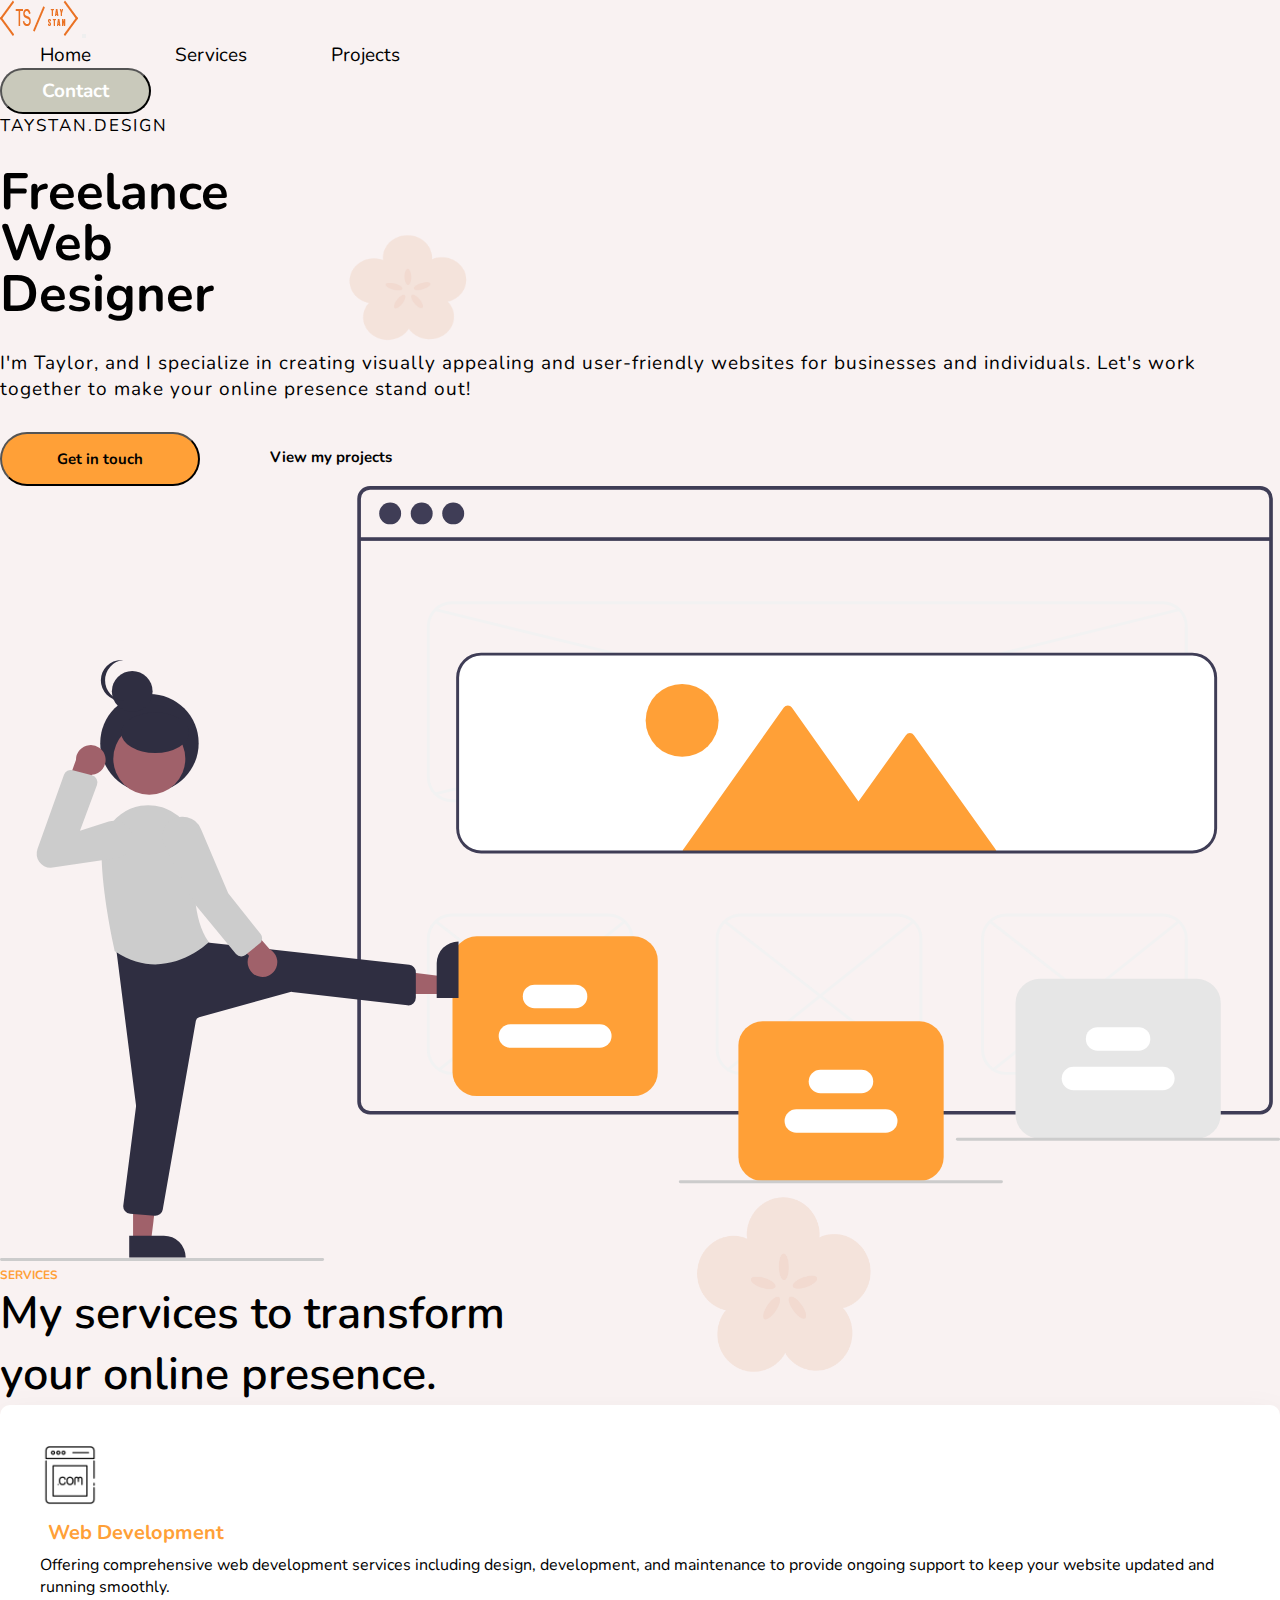
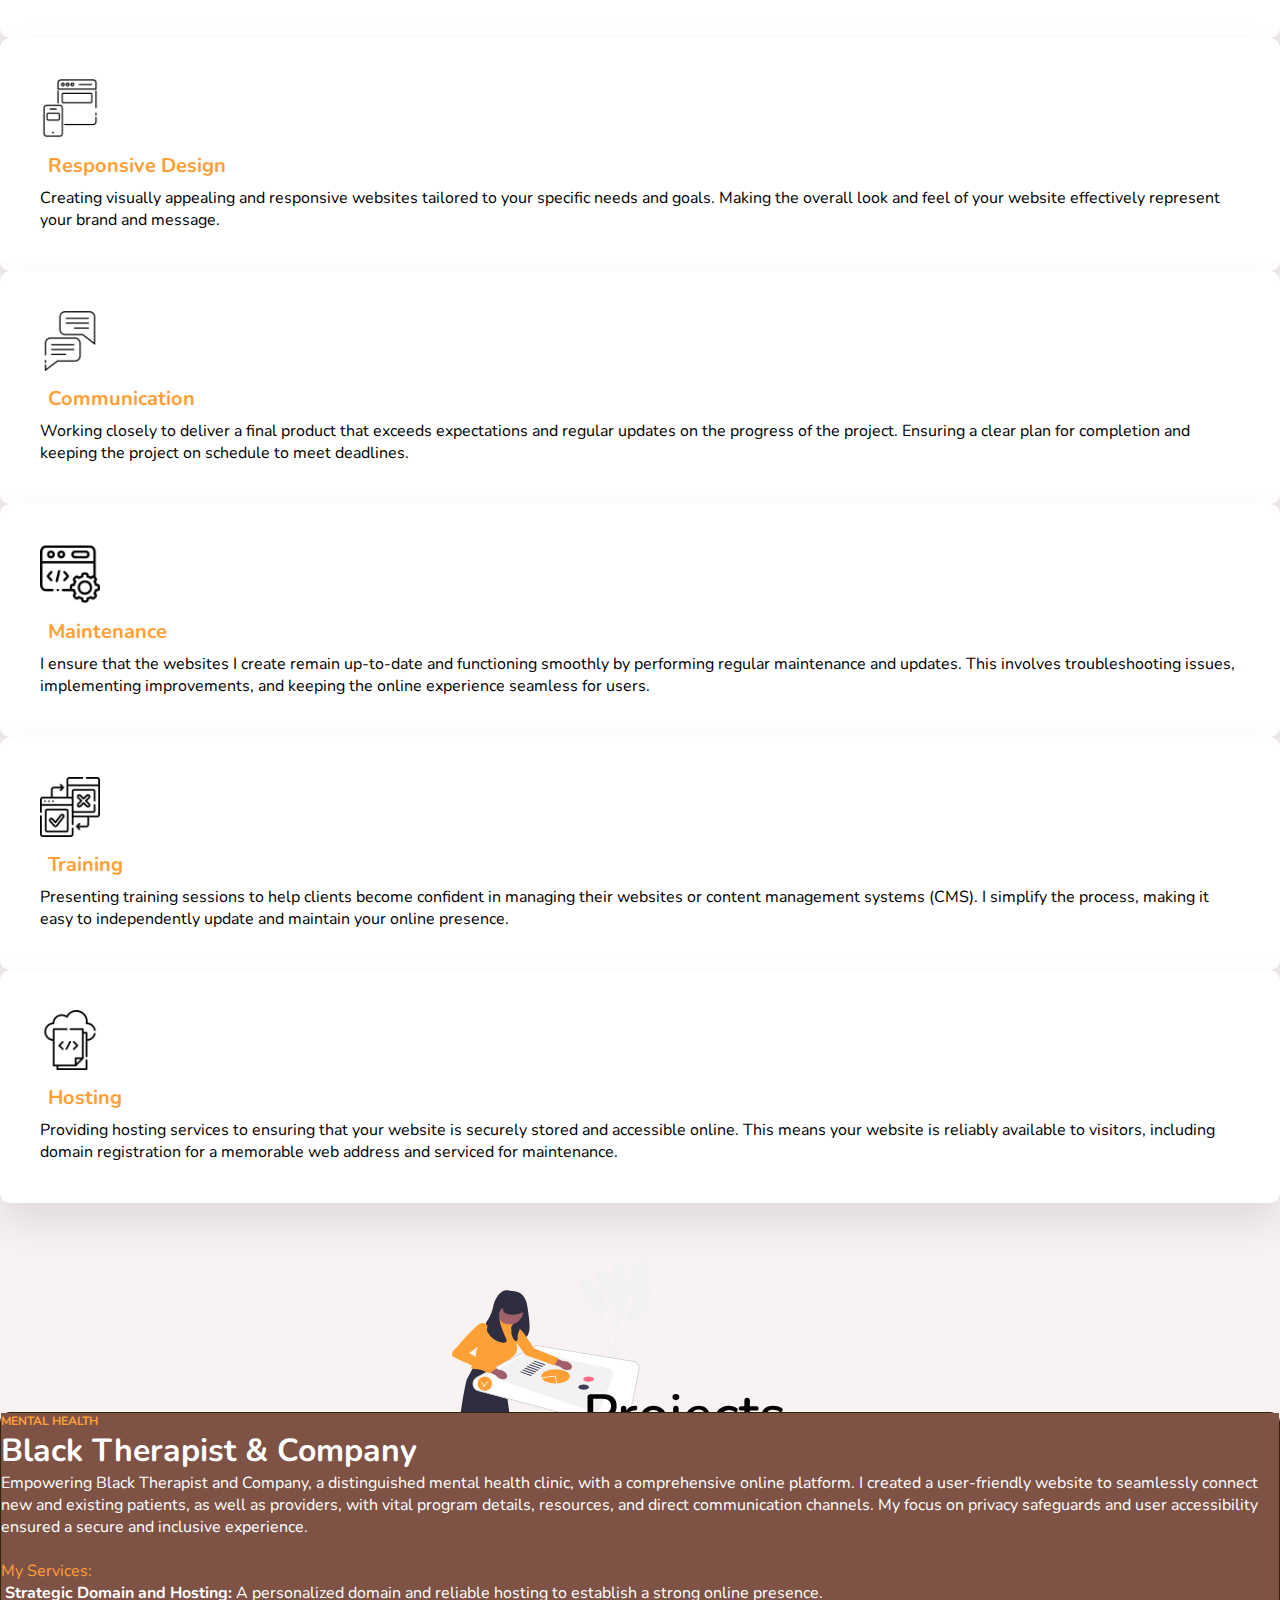
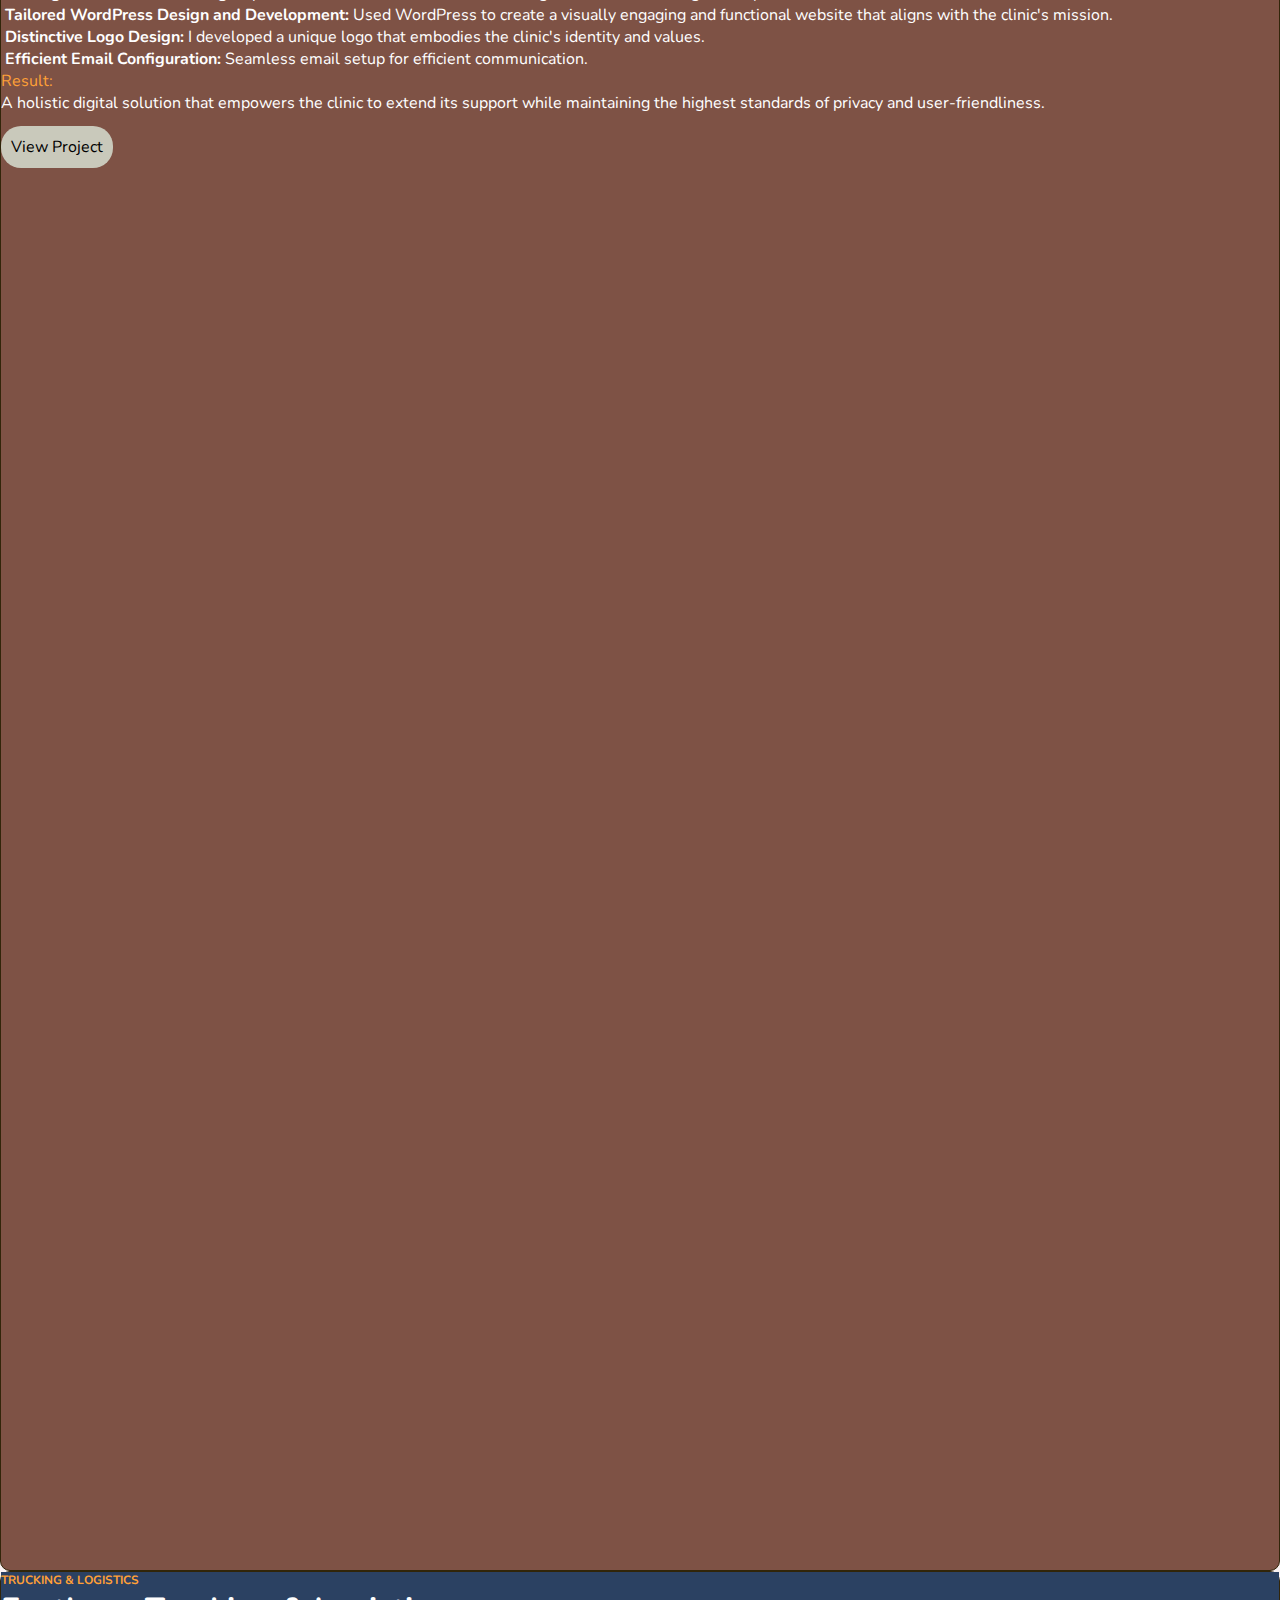
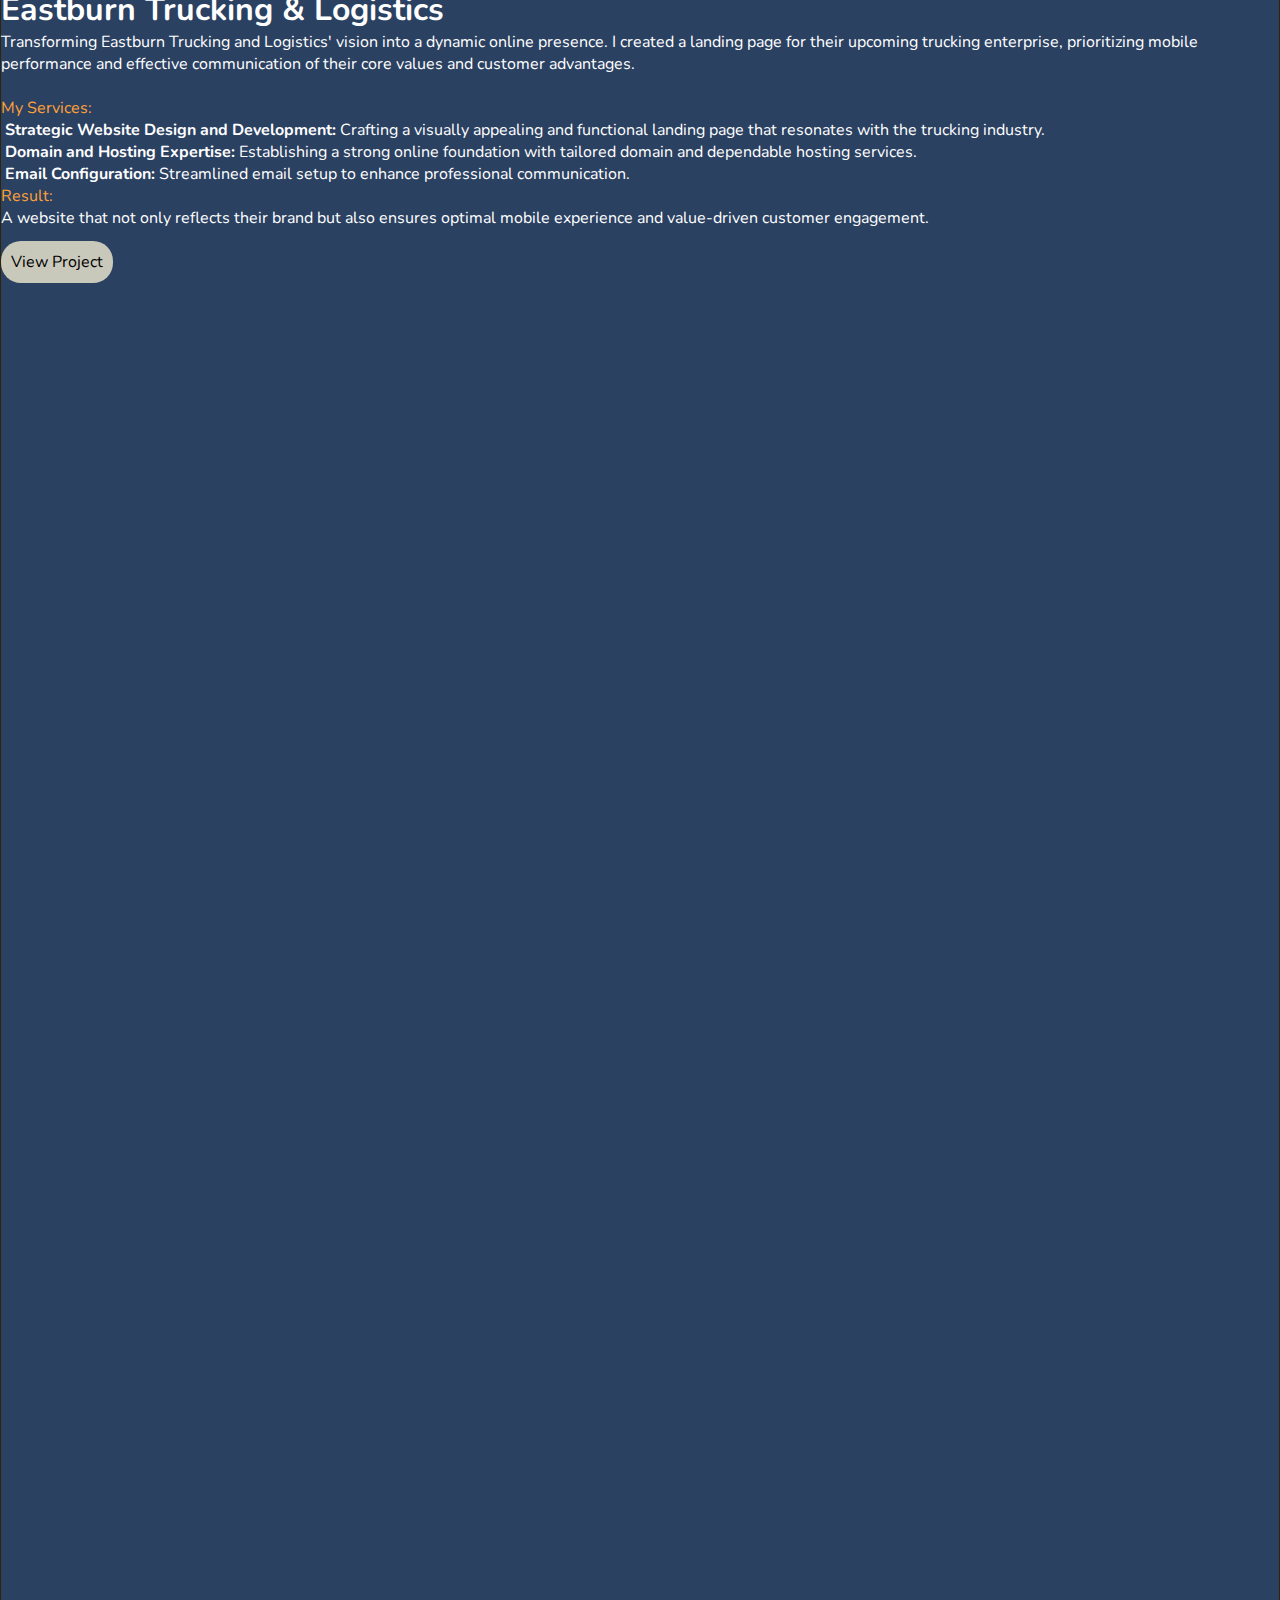
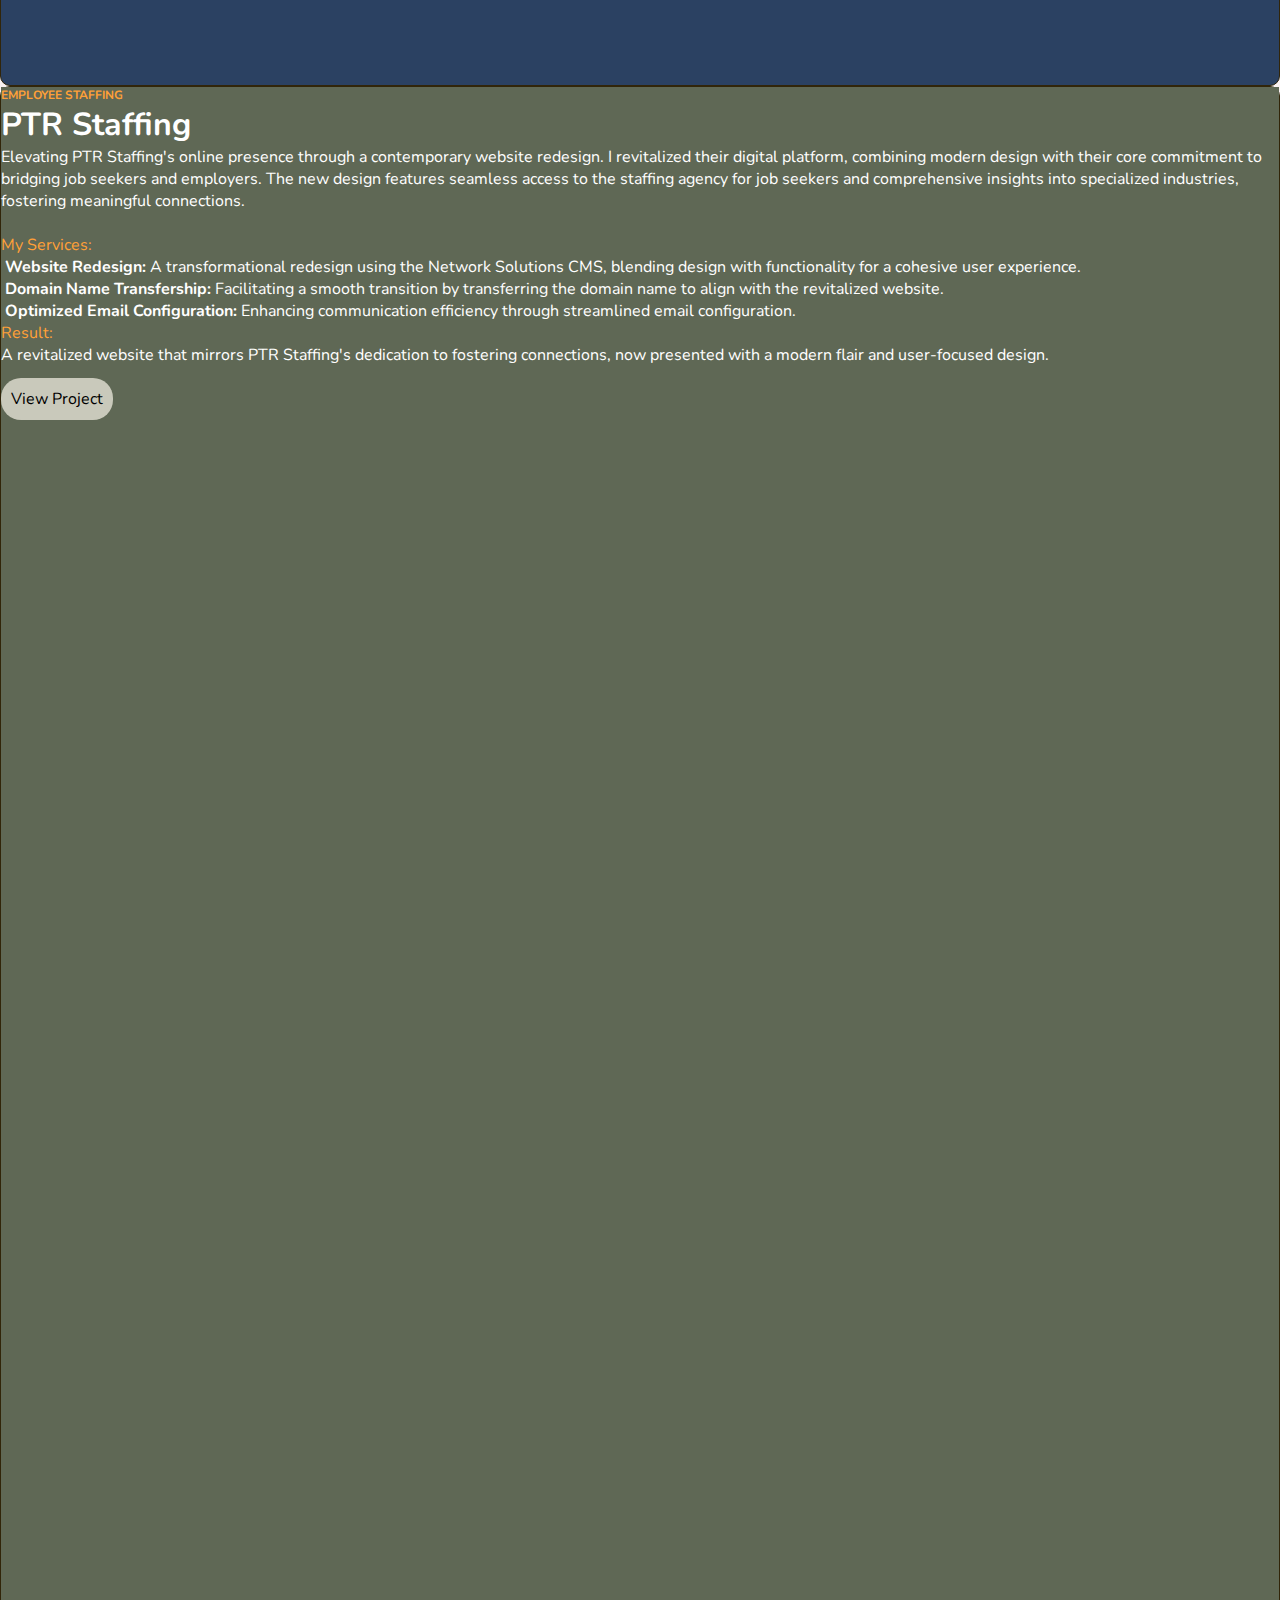
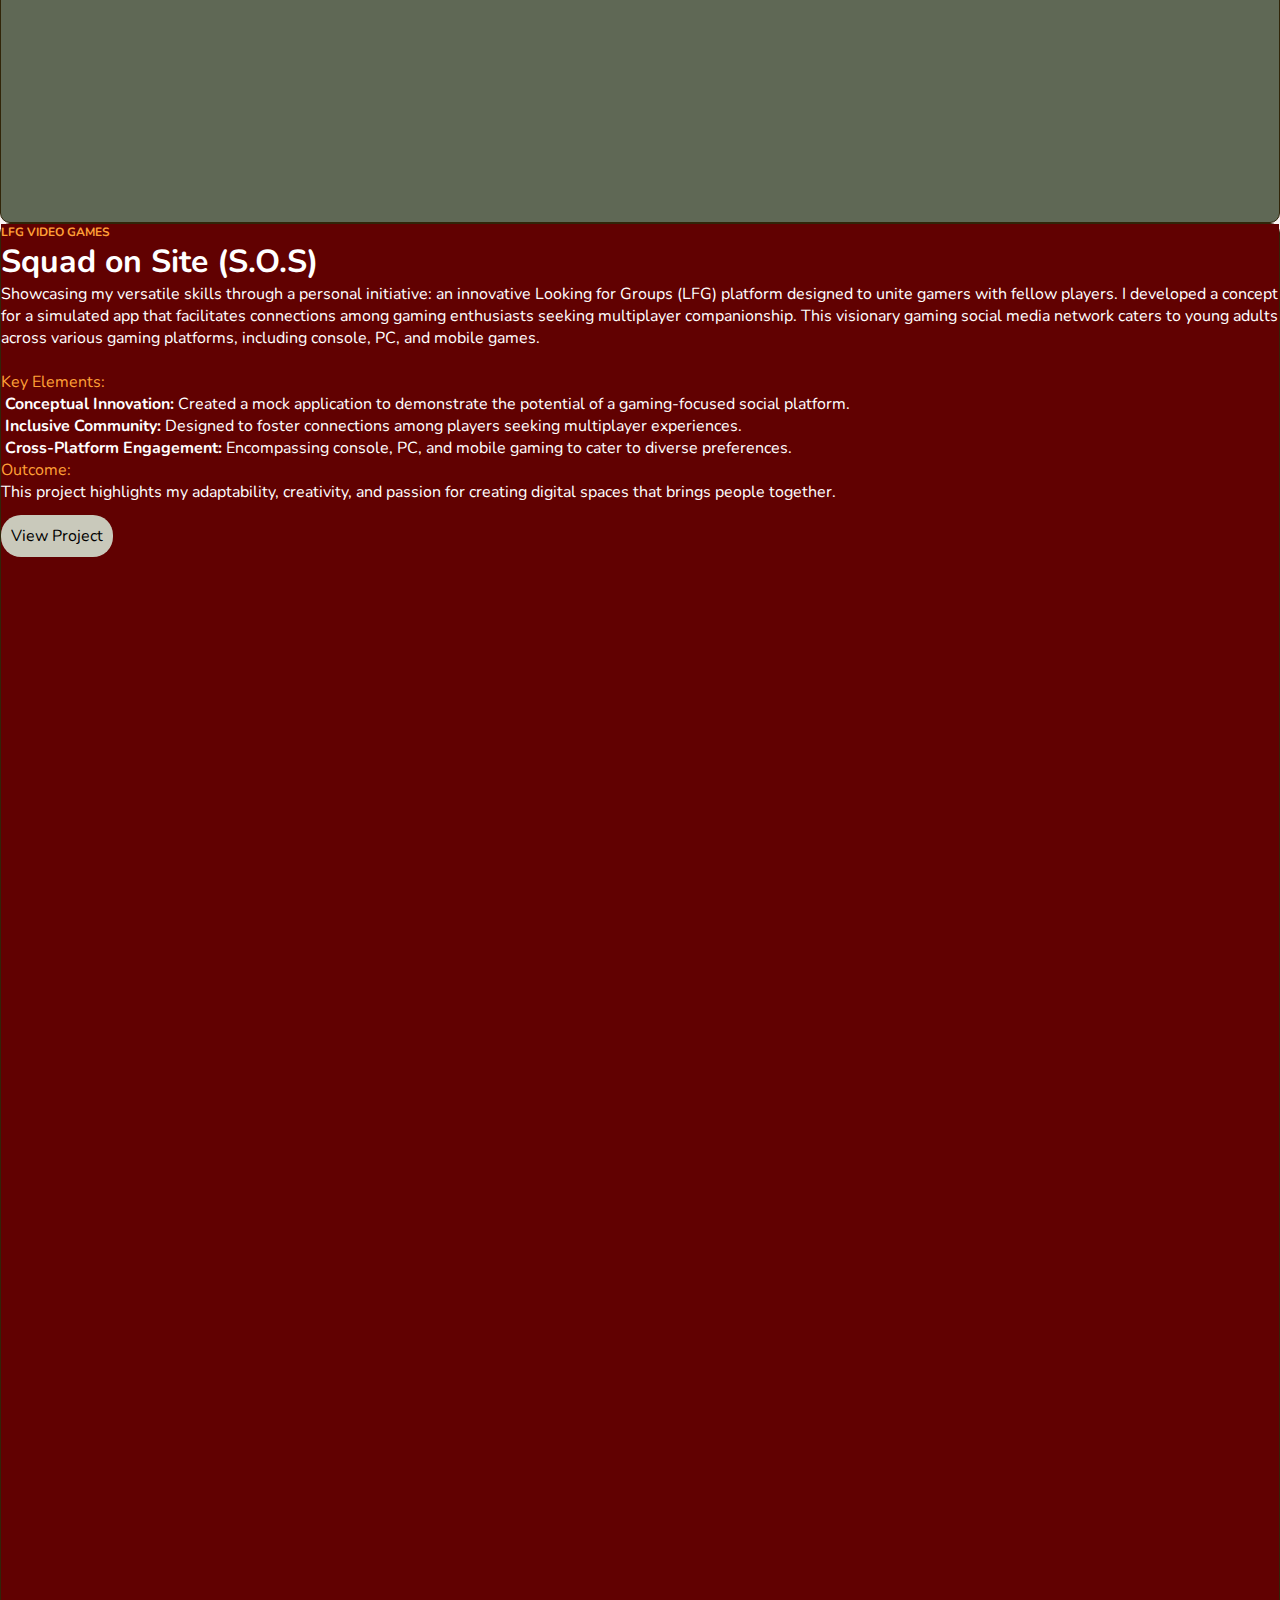
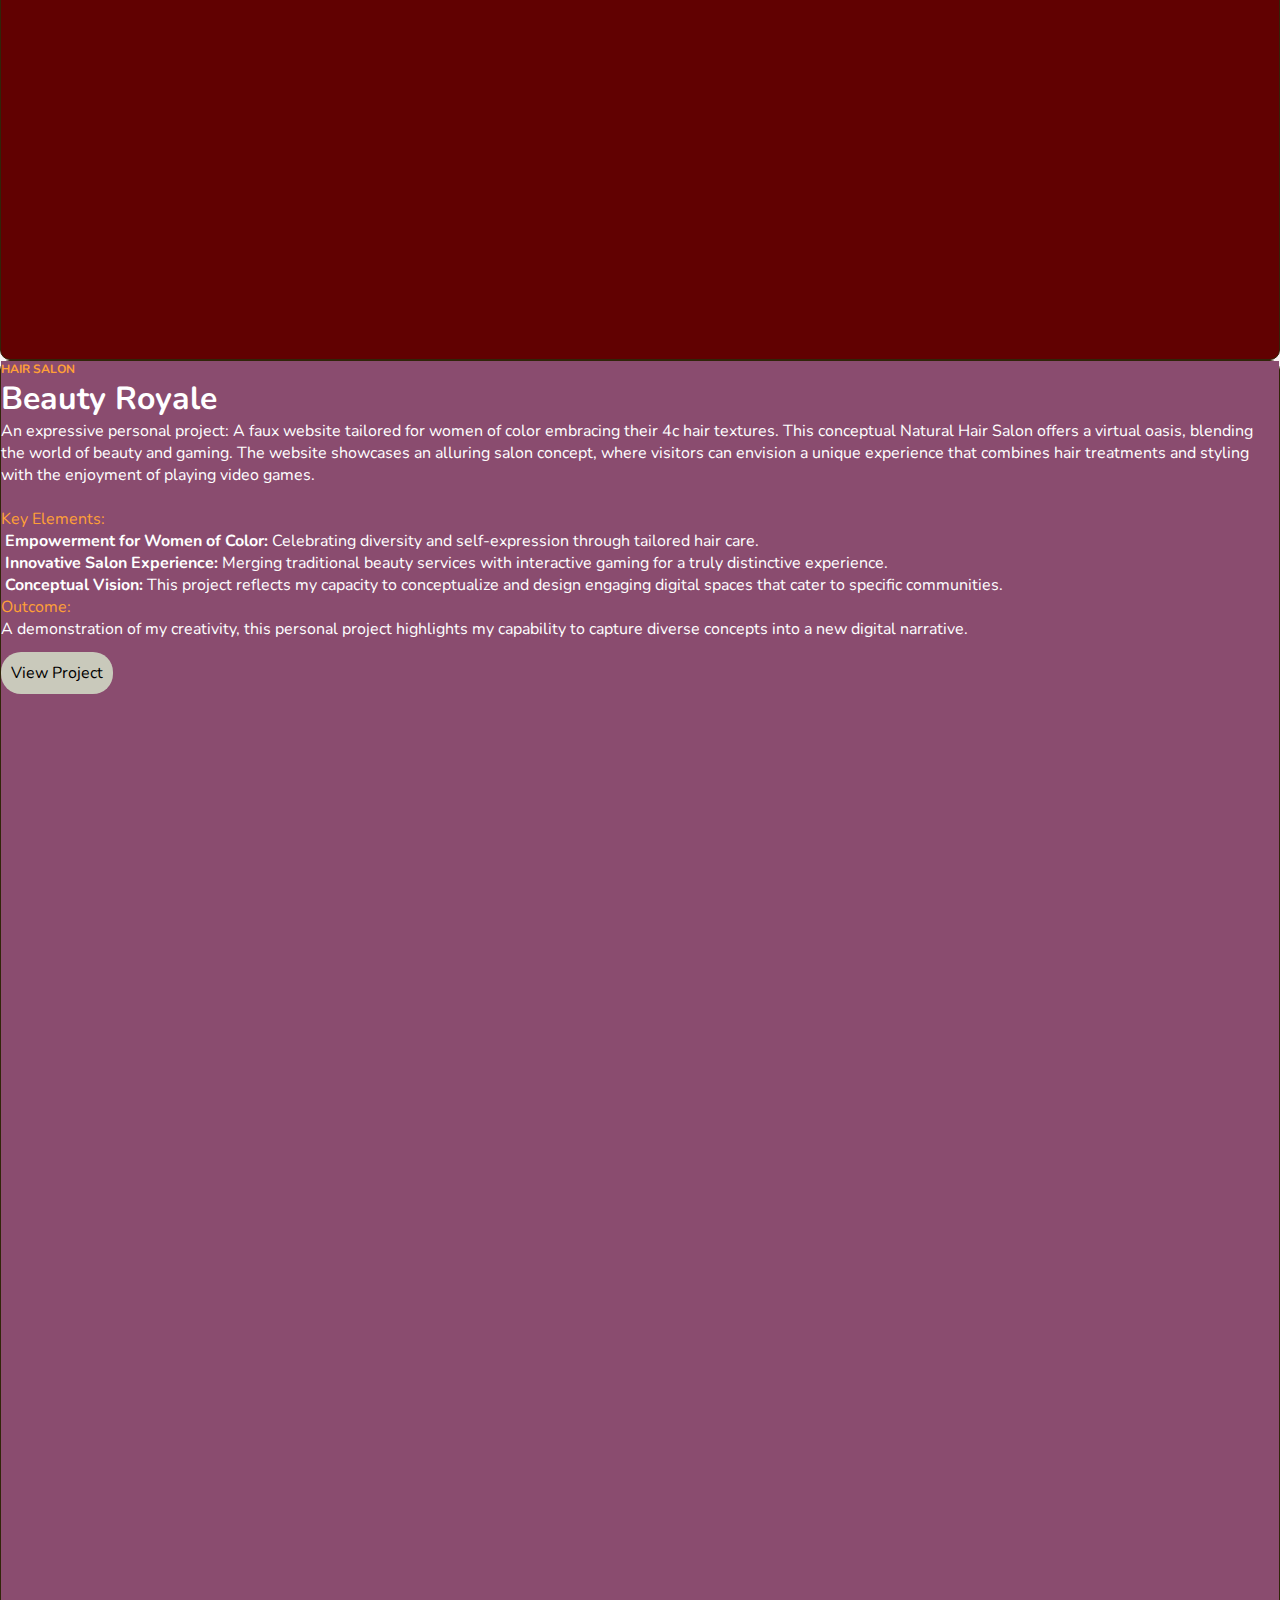
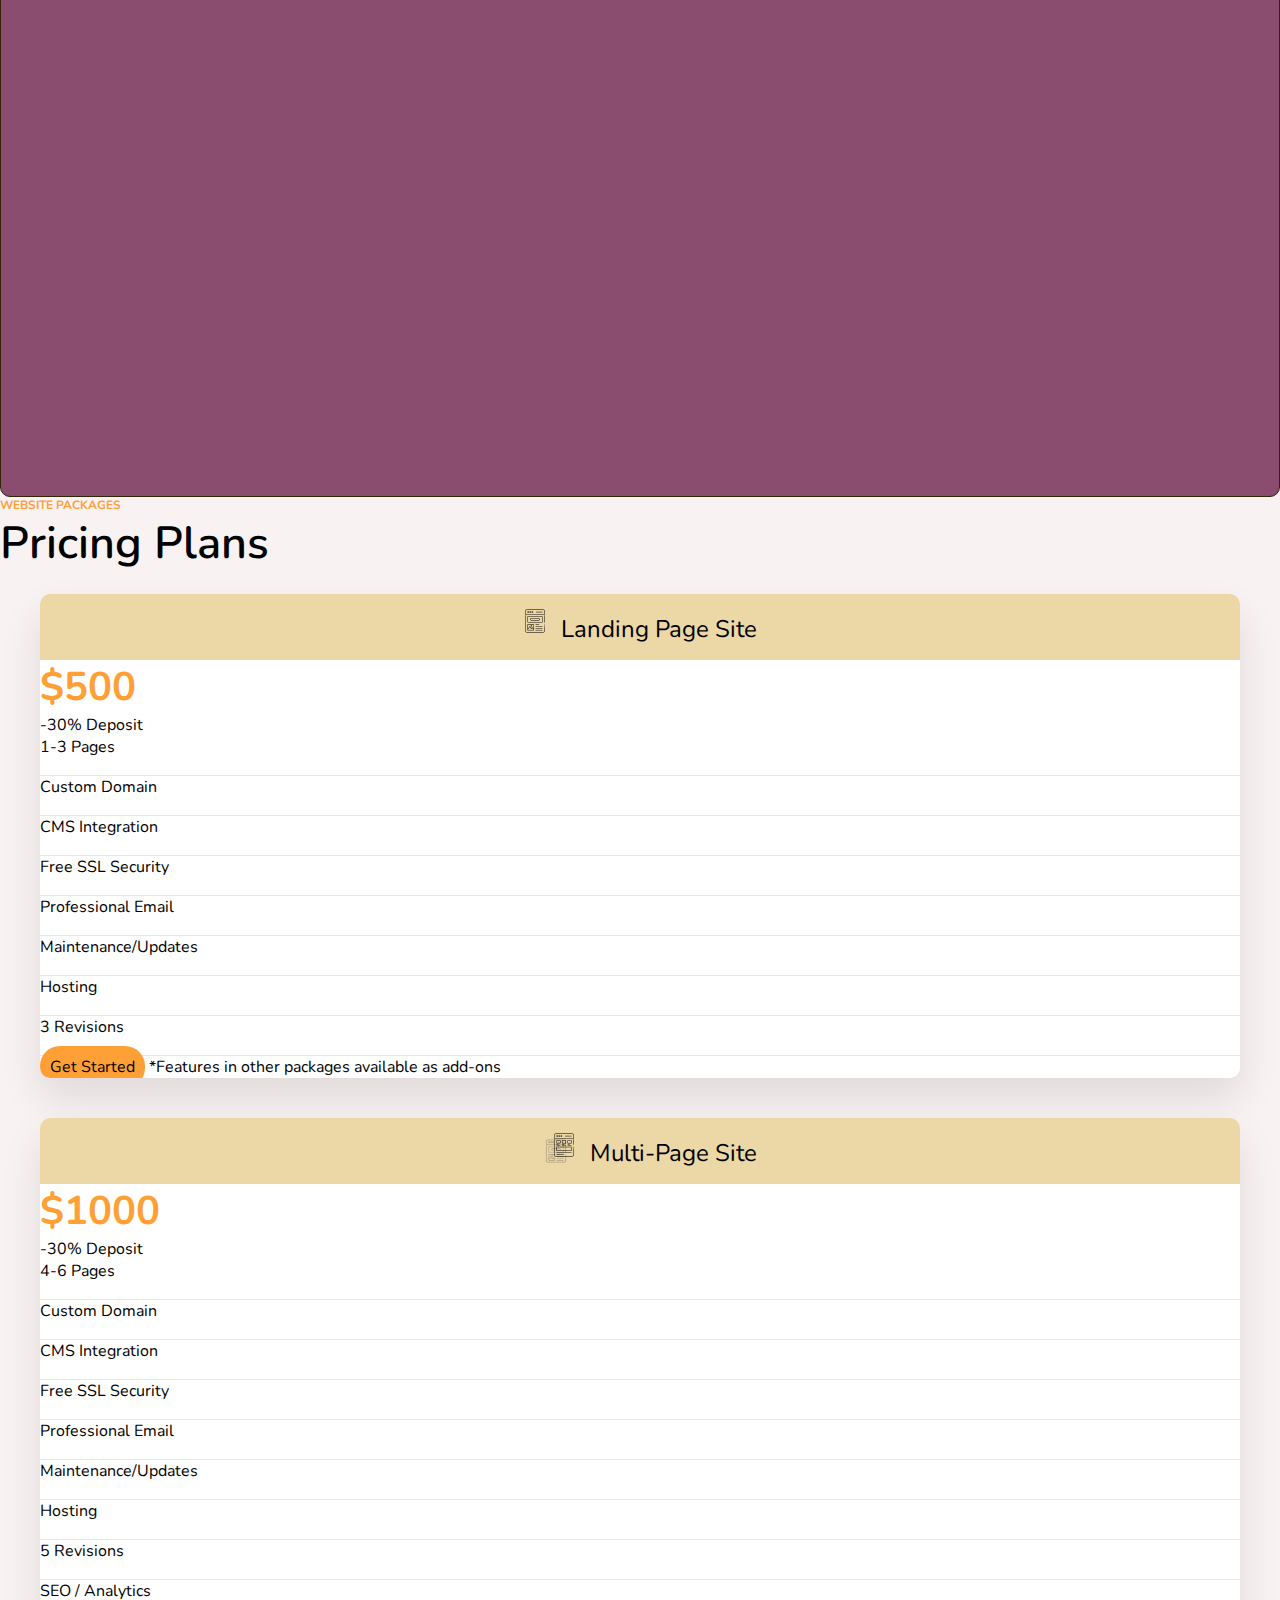
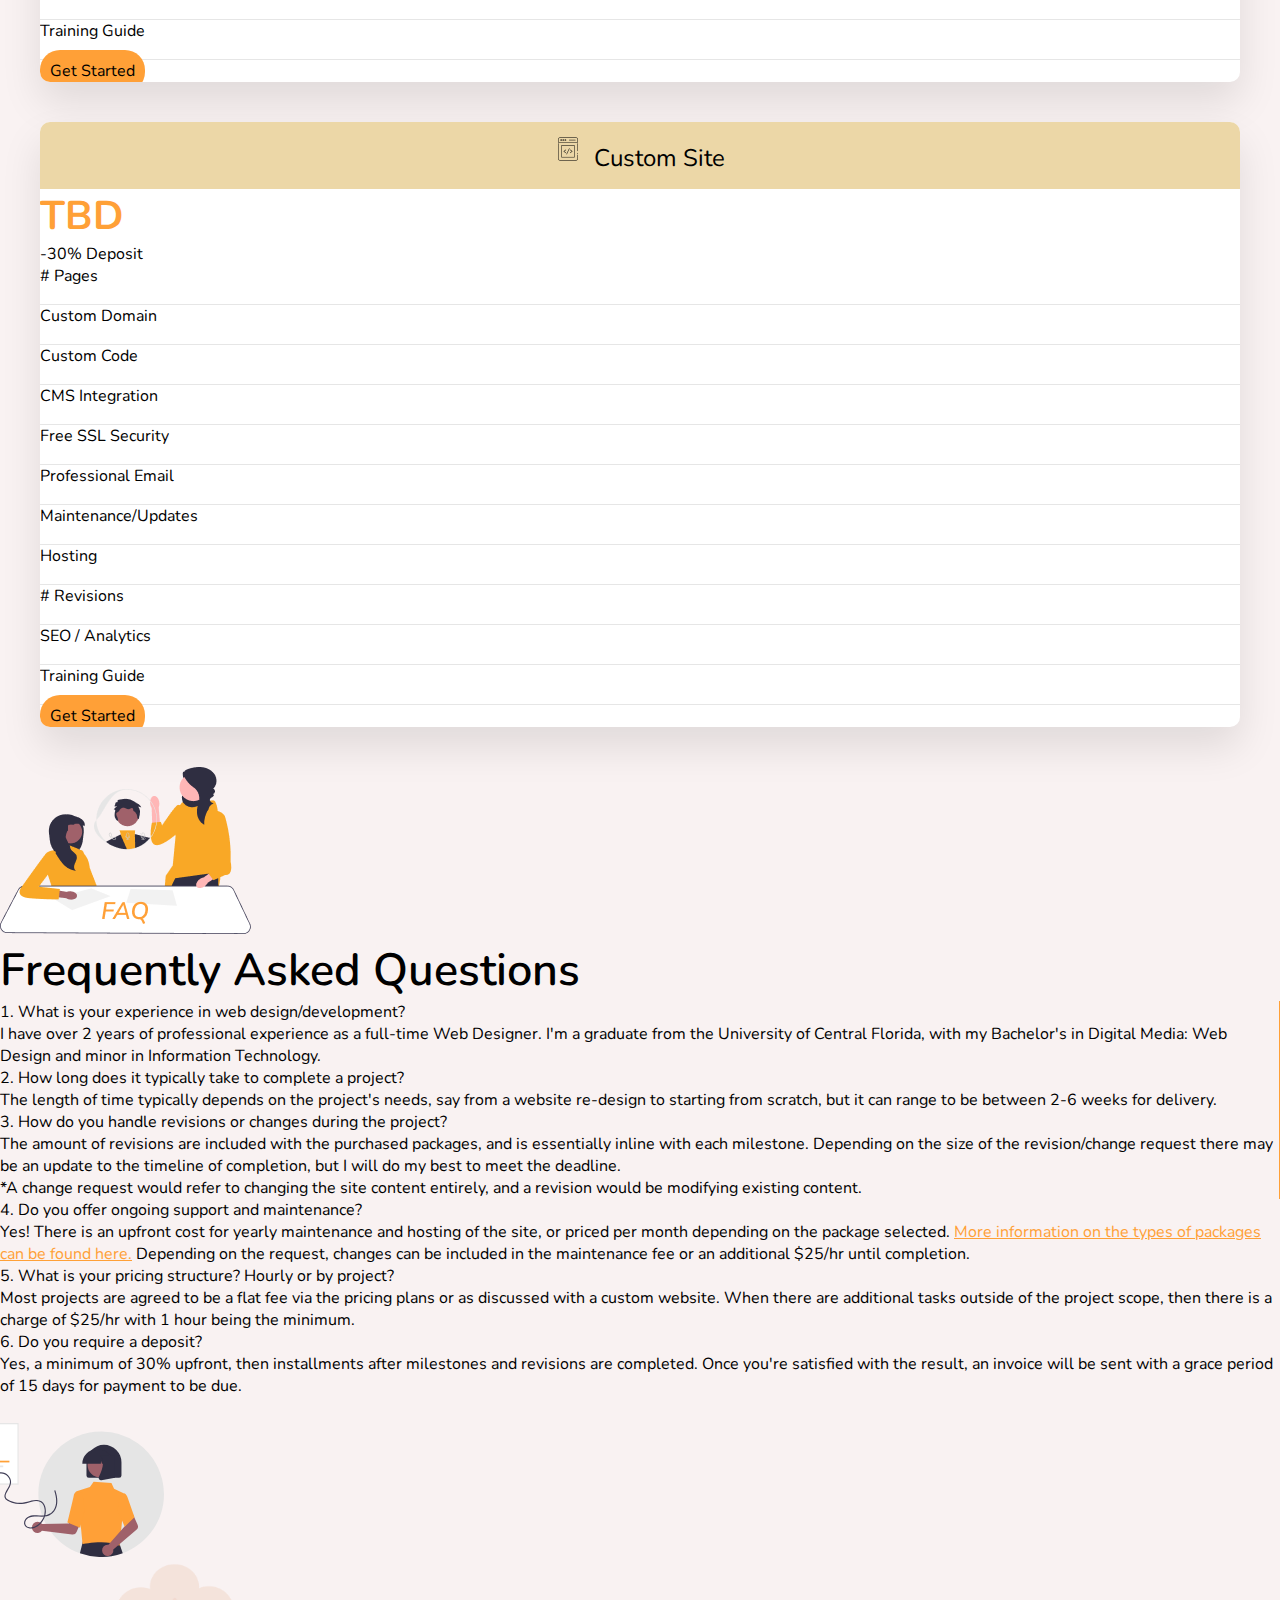
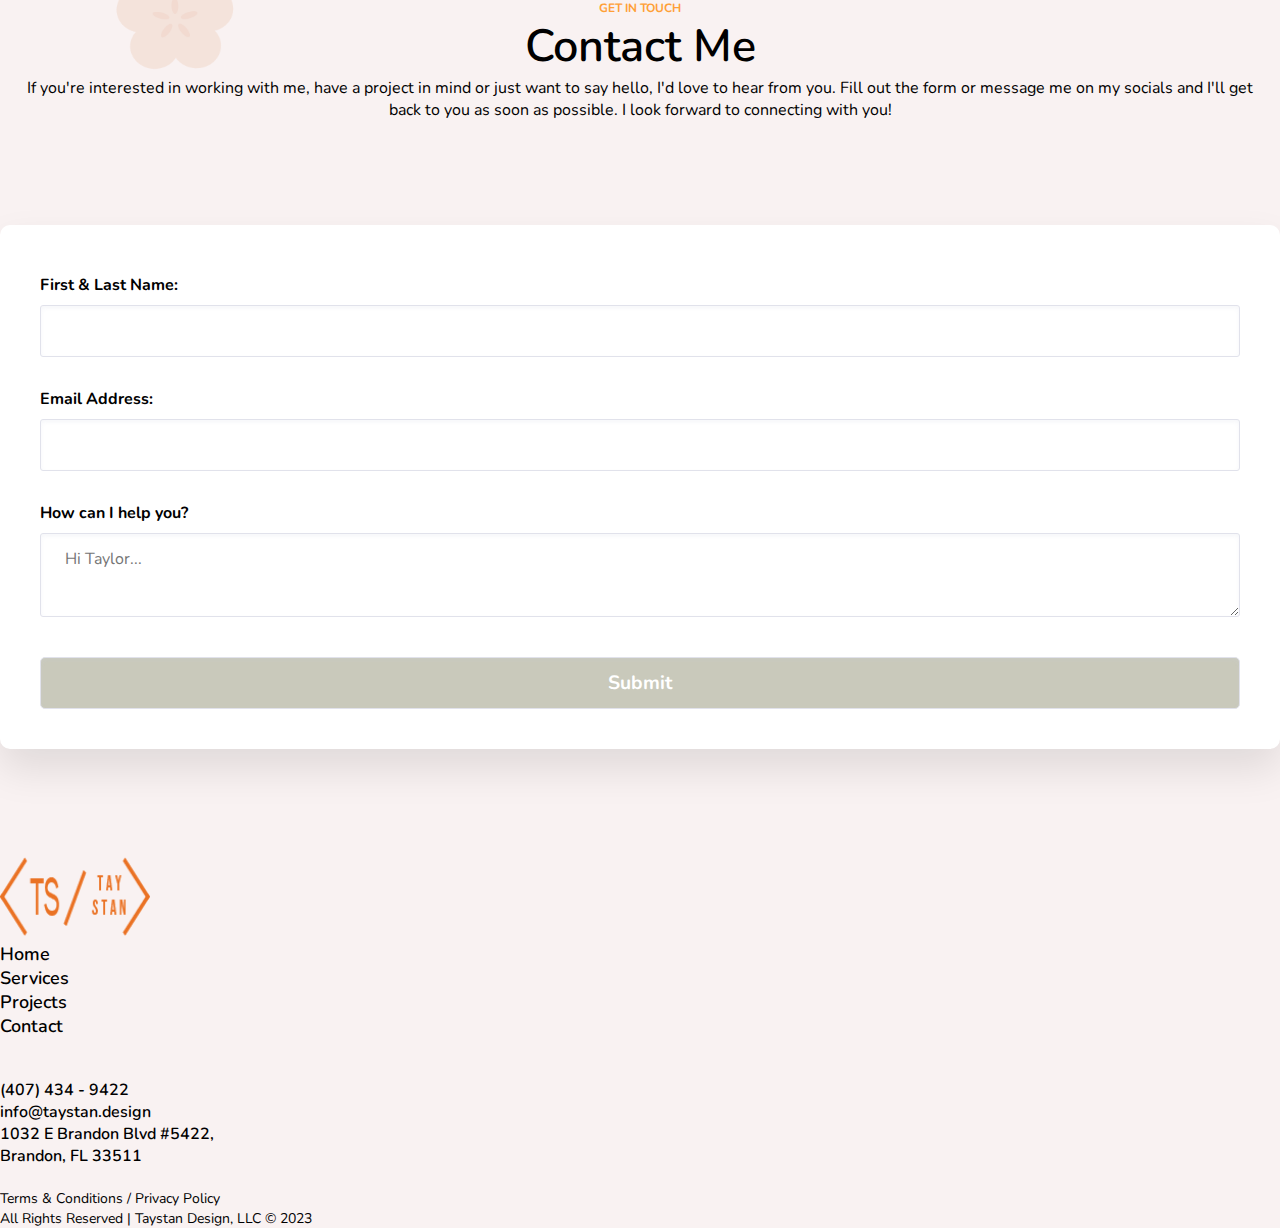
==== index.html @ e6871ecb "changed FAQ info" ====
<!DOCTYPE html>
<html lang="en">
<head>
    <meta charset="UTF-8">
    <meta http-equiv="X-UA-Compatible" content="IE=edge">
    <meta name="viewport" content="width=device-width, initial-scale=1.0">
    <meta name="author" content="Taylor Stanley Taystan">
    <meta name="description" content="Taystan Freelance Web Designer/Developer and I specialize in creating visually appealing and user-friendly websites for businesses and individuals. Let's work together to make your online presence stand out!">
    <title>Taystan Design</title>

    <meta property='og:title' content='Taystan Design'/>
    <meta property='og:image' content='https://i.imgur.com/FupfHAq.png/'>
    <meta property='og:description' content="Taystan Freelance Web Designer/Developer and I specialize in creating visually appealing and user-friendly websites for businesses and individuals. Let's work together to make your online presence stand out!"/>
    <meta property='og:url' content='https://taystan.design'/>
    <meta property='og:image:width' content='147' />
    <meta property='og:image:height' content='78' />
    <meta name="keywords" content="Web design services, Freelance web designer, Freelance web developer, Responsive web design, Custom website design, Affordable web design, Professional web development, Creative website solutions, UI/UX design, Mobile-friendly websites, WordPress design and development, Squarespace web design, Shopify web design, Webflow web design, Graphic design for the web, Portfolio website design, Small business website design, Entrepeneur web design, women owned business web design,
    Personal website design, Landing page design, Website redesign, SEO-friendly websites, CMS integration, Front-end development, Website maintenance, HTML/CSS design, Web animation and interactivity, User-centered design">

    <!-- CSS -->
    <link rel="stylesheet" href="css/styles.css" type="text/css">

    <!-- Bootstrap -->
    <link href="https://cdn.jsdelivr.net/npm/bootstrap@5.0.2/dist/css/bootstrap.min.css" rel="stylesheet" integrity="sha384-EVSTQN3/azprG1Anm3QDgpJLIm9Nao0Yz1ztcQTwFspd3yD65VohhpuuCOmLASjC" crossorigin="anonymous">

    <!-- CSS -->
    <link rel="stylesheet" href="css/styles.css" type="text/css">

    <!-- JS -->
    <script src="script/script.js"></script>

    <!-- Google Fonts -->
    <link rel="preconnect" href="https://fonts.googleapis.com">
    <link rel="preconnect" href="https://fonts.gstatic.com" crossorigin>
    <link href="https://fonts.googleapis.com/css2?family=Nunito:wght@400;600;700;800;900&display=swap" rel="stylesheet">

    <!-- Font/Icon Library -->
    <link rel="stylesheet" href="https://cdnjs.cloudflare.com/ajax/libs/font-awesome/6.2.0/css/all.min.css" integrity="sha512-xh6O/CkQoPOWDdYTDqeRdPCVd1SpvCA9XXcUnZS2FmJNp1coAFzvtCN9BmamE+4aHK8yyUHUSCcJHgXloTyT2A==" crossorigin="anonymous" referrerpolicy="no-referrer" />

    <!-- Favicon -->
    <link rel="shortcut icon" type="image/x-icon" href="https://i.imgur.com/FupfHAq.png/">

    <!-- -------------- AOS Library ----------- -->
    <link href="https://unpkg.com/aos@2.3.1/dist/aos.css" rel="stylesheet">

    <!-- SEO Audit -->
    <meta name="ahrefs-site-verification" content="6e51f8e072d55c42d1f5739641e91229df26ba574e37fcc0cb76be2cffdfa7bf">

    <!-- Google tag (gtag.js) -->
    <script async src="https://www.googletagmanager.com/gtag/js?id=G-XVMJ6ZJDF2"></script>
        <script>
        window.dataLayer = window.dataLayer || [];
        function gtag(){dataLayer.push(arguments);}
        gtag('js', new Date());

        gtag('config', 'G-XVMJ6ZJDF2');
    </script>
</head>
<body id="flower-bg">
    <!-- Navigation Bar -->
    <nav class="navbar navbar-expand-lg navbar-light"><!--bg-light-->
        <div class="container-fluid">
          <a class="navbar-brand" href="#">
            <img src="./images/taystan-logo.png" alt="Taystan Logo">
          </a>
          <button class="navbar-toggler" type="button" data-bs-toggle="collapse" data-bs-target="#navbarNavAltMarkup" aria-controls="navbarNavAltMarkup" aria-expanded="false" aria-label="Toggle navigation">
            <span class="navbar-toggler-icon"></span>
          </button>
          <div class="collapse navbar-collapse" id="navbarNavAltMarkup">
            <div class="navbar-nav ms-auto">
                    <a class="nav-link nav-menu ms-1 me-1 text-center" aria-current="page" href="#home">Home</a>
                    <a class="nav-link nav-menu ms-1 me-1 text-center" href="#services">Services</a>
                    <a class="nav-link nav-menu ms-1 me-lg-3 text-center" href="#projects">Projects</a>
                    <a href="#contact" style="color: white; text-decoration: none;">
                      <button class="btn rounded-pill contact-btn me-2 w-100" type="button">
                        Contact
                      </button>
                    </a>
            </div>
          </div>
        </div>
    </nav>

    <!-- Hero -->
    <div class="container mx-auto" >
        <div class=" row row-cols-1 row-cols-lg-2 d-flex justify-content-center align-items-center ps-md-5 mt-5 pe-0" id="home">
            <div class="col-lg-6 app-text pb-md-5">
                <h3>Taystan.Design</h3>
                <h1>Freelance<br>Web<br>Designer</h1>
                <p>I'm Taylor, and I specialize in creating visually appealing and user-friendly websites for businesses and individuals. Let's work together to make your online presence stand out!</p>

                <div class="btn-group row gy-4">
                    <div class="col-12 col-md-6">
                        <a href="#contact">
                            <button class="btn rounded-pill msg-btn me-2 " type="button">
                                Get in touch
                            </button>
                        </a>
                    </div>
                    <div class="col-12 col-md-6">
                        <div class="play-btn">
                            <a href="#projects" style="display: inline-flex;">
                                <div class="play-btn-inner">
                                    <i class="fa-solid fa-play"></i>
                                </div>
                                <span class="ms-0">View my projects</span>
                            </a>
                        </div>
                    </div>
                </div>
            </div>
            <div class="col-lg-6 align-self-end align-self-lg-center">
            <!-- <div class="col-lg-6 align-self-end align-self-lg-center" data-aos="flip-left" data-aos-duration="1500"> -->
                <img src="./images/undraw_landing_page_re_6xev.svg" alt="Credit: Undraw = Illustration Landing Page" class="img-fluid ps-md-3 pt-xs" width="100%" height="auto" draggable="false">
            </div>
        </div>
    </div>

<!-- <section> -->
    <article class="pt-5" id="services">
        <div class="d-flex align-items-center justify-content-center flex-column pt-5 pb-4 pb-lg-0">
            <h1 class="contact-subtitle text-center">SERVICES</h1>
            <h1 class="contact-title text-center">My services to transform <br>your online presence.</h1>
        </div>

        <div class="container-fluid row row-cols-1 row-cols-lg-3 gx-md-5 gy-5 justify-content-center align-items-center text-center pt-4 ms-0 me-0">
            <div class="col-12 col-lg-4 p-lg-4 ps-md-5">
                <div class="services-card">
                    <img src="./images/domain-registration.png" alt="Domain Registration icon created by Triangle Squad - Flaticon" class="img-fluid pb-2" width="60px" height="auto">
                    <h1 class="services-column">Web Development</h1>
                    <p>Offering comprehensive web development services including design, development, and maintenance to provide ongoing support to keep your website updated and running smoothly.</p>
                </div>
            </div>
            <div class="col-12 col-lg-4 p-lg-4 ps-md-5">
                <div class="services-card">
                    <img src="./images/responsive-design.png" alt="Responsive design icon created by Triangle Squad - Flaticon" class="img-fluid pb-2"  width="60px" height="auto">
                    <h1 class="services-column">Responsive Design</h1>
                    <p>Creating visually appealing and responsive websites tailored to your specific needs and goals. Making the overall look and feel of your website effectively represent your brand and message.</p>
                </div>
            </div>
            <div class="col-12 col-lg-4 p-lg-4 ps-md-5">
                <div class="services-card">
                    <img src="./images/message.png" alt="Message icon created by Triangle Squad - Flaticon" class="img-fluid pb-2"  width="60px" height="auto">
                    <h1 class="services-column">Communication</h1>
                    <p>Working closely to deliver a final product that exceeds expectations and regular updates on the progress of the project. Ensuring a clear plan for completion and keeping the project on schedule to meet deadlines.</p>
                </div>
            </div>

        </div>

        <div class="container-fluid row row-cols-1 row-cols-lg-3 gx-md-5 gy-5 justify-content-center align-items-center text-center pt-4 ms-0 me-0">
            <div class="col-12 col-lg-4 p-lg-4 ps-md-5 pt-4">
                <div class="services-card">
                    <img src="./images/maintenance.png" alt="Coding icon created by Freepik - Flaticon" class="img-fluid pb-2" width="60px" height="auto">
                    <h1 class="services-column">Maintenance</h1>
                    <p>I ensure that the websites I create remain up-to-date and functioning smoothly by performing regular maintenance and updates. This involves troubleshooting issues, implementing improvements, and keeping the online experience seamless for users.</p>
                </div>
            </div>
            <div class="col-12 col-lg-4 p-lg-4 ps-md-5">
                <div class="services-card">
                    <img src="./images/training.png" alt="Corrections icon created by Triangle Squad - Flaticon" class="img-fluid pb-2"  width="60px" height="auto">
                    <h1 class="services-column">Training</h1>
                    <p>Presenting training sessions to help clients become confident in managing their websites or content management systems (CMS). I simplify the process, making it easy to independently update and maintain your online presence.</p>
                </div>
            </div>
            <div class="col-12 col-lg-4 p-lg-4 ps-md-5">
                <div class="services-card">
                    <img src="./images/hosting.png" alt="Cloud data icon created by Freepik - Flaticon" class="img-fluid pb-2"  width="60px" height="auto">
                    <h1 class="services-column">Hosting</h1>
                    <p>Providing hosting services to ensuring that your website is securely stored and accessible online. This means your website is reliably available to visitors, including domain registration for a memorable web address and serviced for maintenance.</p>
                </div>
            </div>
        </div>
    </article>
<!-- </section> -->

<section class="pt-4 mt-2 text-center text-md-start" id="projects">
    <div class="project">
            <img src="images/undraw_project_complete_lwss.svg" alt="Credit: Undraw - Projects Complete Illustration" width="200px" height="auto" class="project-draw-img">
            <span class="c-title">Projects</span>
    </div>

    <!-- Projects: Row 1 -->
    <div class="container-fluid"> 
        <div class="container mx-auto row-cols-1 row-cols-lg-2 row justify-content-center align-items-center projects-card pt-3 mt-5 ps-md-5 card-bg-brown">
            <div class="col-12 col-lg-6 pe-md-5 ps-lg-5 pb-5 pt-4 card-bg-brown">
                <h1 class="contact-subtitle card-bg-brown">Mental Health</h1>
                <h1 class="pt-1 pb-3 card-bg-brown card-bg-color-text">Black Therapist & Company</h1>
                <p class="card-bg-brown card-bg-color-text mb-0">Empowering Black Therapist and Company, a distinguished mental health clinic, with a comprehensive online platform. I created a user-friendly website to seamlessly connect new and existing patients, as well as providers, with vital program details, resources, and direct communication channels. My focus on privacy safeguards and user accessibility ensured a secure and inclusive experience.
                <br>
                <br>
                <span class="c-orange">My Services:</span>
                <ul class="bullets">
                    <li>
                        <strong>Strategic Domain and Hosting: </strong>
                         A personalized domain and reliable hosting to establish a strong online presence.
                    </li>
                    
                    <li>
                        <strong>Tailored WordPress Design and Development: </strong>
                        Used WordPress to create a visually engaging and functional website that aligns with the clinic's mission.
                    </li>

                    <li>
                        <strong>Distinctive Logo Design: </strong>
                        I developed a unique logo that embodies the clinic's identity and values.
                    </li>

                    <li>
                        <strong>Efficient Email Configuration: </strong>
                        Seamless email setup for efficient communication.
                    </li>
                </ul>
                    <span class="card-bg-color-text">
                       <span class="c-orange">Result: </span>A holistic digital solution that empowers the clinic to extend its support while maintaining the highest standards of privacy and user-friendliness.
                    </span>
                </p>
                <br>
                <a href="https://blacktherapistandcompanypdx.com/" role="button" class="btn-project" target="_blank">View Project</a>
            </div>
            <div class="col-12 col-lg-6 card-bg-transparent" data-aos="fade-left"  data-aos-duration="1500">
                <div class="d-block d-xl-none">
                    <img src="images/btc-projects-img2.png" alt="Black Therapist and Company webpage sections" class="img-fluid project-card-img card-bg-transparent" draggable="false">
                </div>
                <div class="d-none d-xl-block">
                    <img src="images/btc-projects-img-xl.png" alt="Black Therapist and Company webpage sections" class="img-fluid project-card-img card-bg-transparent" draggable="false">
                </div>
            </div>
        </div>
    </div>

    <!-- Projects: Row 2 -->
    <div class="container-fluid">
        <div class="container mx-auto row-cols-1 row-cols-lg-2 row justify-content-center align-items-center projects-card pt-3 mt-5 ps-md-5 card-bg-blue">
            <div class="col-12 order-lg-1 col-lg-6 pe-md-5 ps-lg-5 pb-5 pt-4 card-bg-blue" >
                <h1 class="contact-subtitle card-bg-blue">TRUCKING & LOGISTICS</h1>
                <h1 class="pt-1 pb-3 card-bg-blue card-bg-color-text">Eastburn Trucking & Logistics</h1>
                <p class="card-bg-blue card-bg-color-text mb-0">Transforming Eastburn Trucking and Logistics' vision into a dynamic online presence. I created a landing page for their upcoming trucking enterprise, prioritizing mobile performance and effective communication of their core values and customer advantages. 
                <br>
                <br>
                <span class="c-orange">My Services:</span>
                <ul class="bullets">
                    <li>
                        <strong>Strategic Website Design and Development: </strong>
                        Crafting a visually appealing and functional landing page that resonates with the trucking industry.
                    </li>
                    <li>
                        <strong>Domain and Hosting Expertise: </strong>
                        Establishing a strong online foundation with tailored domain and dependable hosting services.
                    </li>
                    <li>
                        <strong>Email Configuration: </strong>
                        Streamlined email setup to enhance professional communication.
                    </li>
                </ul>
                    <span class="card-bg-color-text"> <span class="c-orange">Result: </span>A website that not only reflects their brand but also ensures optimal mobile experience and value-driven customer engagement.</span>
                </p>
                <br>
                <a href="https://eastburntrucking.com/" role="button" class="btn-project" target="_blank">View Project</a>
            </div>
            <div class="col-12 order-lg-0 col-lg-6 card-bg-transparent" data-aos="fade-right"  data-aos-duration="1500">
                <div class="d-block d-xl-none">
                    <img src="images/ebtl-projects-img.png" alt="Eastburn Trucking and Logistics webpage sections" class="img-fluid project-card-img card-bg-transparent" draggable="false">
                </div>
                <div class="d-none d-xl-block">
                    <img src="images/ebtl-projects-img-xl.png" alt="Eastburn Trucking and Logistics webpage sections" class="img-fluid project-card-img card-bg-transparent" draggable="false">
                </div>
            </div>
        </div>
    </div>

    <!-- Projects: Row 3 -->
    <div class="container-fluid">
        <div class="container mx-auto row-cols-1 row-cols-lg-2 row justify-content-center align-items-center projects-card pt-3 mt-5 ps-md-5 card-bg-green">
            <div class="col-12 col-lg-6 pe-md-5 ps-lg-5 pb-5 pt-4 card-bg-green">
                <h1 class="contact-subtitle card-bg-green">EMPLOYEE STAFFING</h1>
                <h1 class="pt-1 pb-3 card-bg-green card-bg-color-text">PTR Staffing</h1>
                <p class="card-bg-green card-bg-color-text mb-0">Elevating PTR Staffing's online presence through a contemporary website redesign. I revitalized their digital platform, combining modern design with their core commitment to bridging job seekers and employers. The new design features seamless access to the staffing agency for job seekers and comprehensive insights into specialized industries, fostering meaningful connections.
                <br>
                <br>
                <span class="c-orange">My Services:</span>
                <ul class="bullets">
                    <li>
                        <strong>Website Redesign: </strong>
                        A transformational redesign using the Network Solutions CMS, blending design with functionality for a cohesive user experience.
                    </li>
                    <li>
                        <strong>Domain Name Transfership: </strong>
                        Facilitating a smooth transition by transferring the domain name to align with the revitalized website.
                    </li>
                    <li>
                        <strong>Optimized Email Configuration: </strong>
                        Enhancing communication efficiency through streamlined email configuration.
                    </li>
                </ul>

                <span class="card-bg-color-text"> <span class="c-orange">Result: </span>A revitalized website that mirrors PTR Staffing's dedication to fostering connections, now presented with a modern flair and user-focused design.</span>
                </p>
                <br>
                <a href="https://ptrstaffing.com/" role="button" class="btn-project" target="_blank">View Project</a>
            </div>
            <div class="col-12 col-lg-6 card-bg-transparent" data-aos="fade-left"  data-aos-duration="1500">
                <div class="d-block d-xl-none">
                    <img src="images/ptr-projects-img2.png" alt="PTR Staffing webpage sections" class="img-fluid project-card-img card-bg-transparent" draggable="false">
                </div>
                <div class="d-xl-block d-none">
                    <img src="images/ptr-projects-img2-xl.png" alt="PTR Staffing webpage sections" class="img-fluid project-card-img card-bg-transparent" draggable="false">
                </div>
            </div>
        </div>
    </div>
        
    <!-- Projects Row 4 -->
    <div class="container-fluid">
        <div class="container mx-auto row-cols-lg-2 row justify-content-center align-items-center projects-card pt-3 mt-5 ps-md-5 card-bg-red">
            <div class="col-12 order-lg-1 col-lg-6 pe-md-5 ps-lg-5 pb-5 pt-4 card-bg-red" >
                <h1 class="contact-subtitle card-bg-red">LFG VIDEO GAMES</h1>
                <h1 class="pt-1 pb-3 card-bg-red card-bg-color-text">Squad on Site (S.O.S)</h1>
                <p class="card-bg-red card-bg-color-text mb-0">Showcasing my versatile skills through a personal initiative: an innovative Looking for Groups (LFG) platform designed to unite gamers with fellow players. I developed a concept for a simulated app that facilitates connections among gaming enthusiasts seeking multiplayer companionship. This visionary gaming social media network caters to young adults across various gaming platforms, including console, PC, and mobile games.
                <br>
                <br>
                <span class="c-orange">Key Elements:</span>
                <ul class="bullets">
                    <li>
                        <strong>Conceptual Innovation: </strong>
                        Created a mock application to demonstrate the potential of a gaming-focused social platform.
                    </li>
                    <li>
                        <strong>Inclusive Community: </strong>
                        Designed to foster connections among players seeking multiplayer experiences.
                    </li>
                    <li>
                        <strong>Cross-Platform Engagement: </strong>
                        Encompassing console, PC, and mobile gaming to cater to diverse preferences.
                    </li>
                </ul>
                <span class="card-bg-color-text"> <span class="c-orange">Outcome: </span>This project highlights my adaptability, creativity, and passion for creating digital spaces that brings people together.</span>
                </p>
                <br>
                <a href="https://tam-114.github.io/sos/" role="button" class="btn-project" target="_blank">View Project</a>
            </div>
            <div class="col-12 order-lg-0 col-lg-6 card-bg-transparent" data-aos="fade-right"  data-aos-duration="1500">
                <div class="d-block d-xl-none">
                    <img src="images/sos-projects-img.png" alt="Squad on Site SOS webpage sections" class="img-fluid project-card-img card-bg-transparent" draggable="false">
                </div>
                <div class="d-xl-block d-none">
                    <img src="images/sos-projects-img-xl.png" alt="Squad on Site SOS webpage sections" class="img-fluid project-card-img card-bg-transparent" draggable="false">
                </div>
            </div>
        </div>
    </div>

    <!-- Projects Row 5 -->
    <div class="container-fluid">
        <div class="container mx-auto row-cols-1 row-cols-lg-2 row justify-content-center align-items-center projects-card pt-3 mt-5 ps-md-5 card-bg-purple">
            <div class="col-12 col-lg-5 pe-md-5 ps-lg-5 pb-5 pt-4 card-bg-purple">
                <h1 class="contact-subtitle card-bg-purple">HAIR SALON</h1>
                <h1 class="pt-1 pb-3 card-bg-purple card-bg-color-text">Beauty Royale</h1>
                <p class="card-bg-purple card-bg-color-text mb-0">An expressive personal project: A faux website tailored for women of color embracing their 4c hair textures. This conceptual Natural Hair Salon offers a virtual oasis, blending the world of beauty and gaming. The website showcases an alluring salon concept, where visitors can envision a unique experience that combines hair treatments and styling with the enjoyment of playing video games.
                <br>
                <br>
                <span class="c-orange">Key Elements:</span>
                <ul class="bullets">
                    <li>
                        <strong>Empowerment for Women of Color: </strong>
                        Celebrating diversity and self-expression through tailored hair care.
                    </li>
                    <li>
                        <strong>Innovative Salon Experience: </strong>
                        Merging traditional beauty services with interactive gaming for a truly distinctive experience.
                    </li>
                    <li>
                        <strong>Conceptual Vision: </strong>
                        This project reflects my capacity to conceptualize and design engaging digital spaces that cater to specific communities.
                    </li>
                </ul>
                <span class="card-bg-color-text"> <span class="c-orange">Outcome: </span>A demonstration of my creativity, this personal project highlights my capability to capture diverse concepts into a new digital narrative.</span>
                </p>
                <br>
                <a href="https://tam-114.github.io/beautyroyale/" role="button" class="btn-project" target="_blank">View Project</a>
            </div>
            <div class="col-12 col-lg-7 card-bg-transparent" data-aos="fade-left" data-aos-duration="1500">
                <div class="d-block d-xl-none">
                    <img src="images/br-projects-img.png" alt="Beauty Royale webpage sections" class="img-fluid project-card-img card-bg-transparent" draggable="false">
                </div>
                <div class="d-xl-block d-none">
                    <img src="images/br-projects-img-xl.png" alt="Beauty Royale webpage sections" class="img-fluid project-card-img card-bg-transparent" draggable="false">
                </div>
            </div>
        </div>
    </div>
</section>
<!-- Testimonials -->

<!-- Pricing Plans -->
<section class="pt-5 mt-5 ">
    <div class="container mx-auto d-flex justify-content-center align-items-center flex-column mb-2">
        <h1 class="contact-subtitle text-center text-nowrap">Website Packages</h1>
        <h1 class="contact-title">Pricing Plans</h1>
    </div>
    <div class="container-fluid">
        <div class="container mx-auto row row-cols-lg-3 row-cols-1 justify-content-center align-items-center flex-lg-row flex-column gy-4">
            <div class="col-12 col-lg-4 ">
                <div class="price-card ">
                    <span class="price-card-bg">
                        <div class="landing-pg-icon">
                            <img src="./images/web-page24px.png" alt="Web Page icon created by Triangle Squad - Flaticon" class="img-fluid" width="24px" height="auto">
                            <span class="landing-title">Landing Page Site</span>
                        </div>
                    </span>
                    <div class="p-4 ">
                        <h2 class="text-center price">$500</h2>
                        <span class="d-flex justify-content-end align-items-end">
                            <p class="text-end">-30% Deposit</p>
                        </span>
                        <div class="pricing-items d-flex justify-content-center align-items-center flex-column">
                            <p><i class="fa-solid fa-check pe-1" style="color: #312509;"></i>1-3 Pages</p>
                            <p><i class="fa-solid fa-check pe-1" style="color: #312509;"></i>Custom Domain</p>
                            <p><i class="fa-solid fa-check pe-1" style="color: #312509;"></i>CMS Integration</p>
                            <p><i class="fa-solid fa-check pe-1" style="color: #312509;"></i>Free SSL Security</p>
                            <p><i class="fa-solid fa-check pe-1" style="color: #312509;"></i>Professional Email</p>
                            <p><i class="fa-solid fa-check pe-1" style="color: #312509;"></i>Maintenance/Updates</p>
                            <p><i class="fa-solid fa-check pe-1" style="color: #312509;"></i>Hosting</p>
                            <p><i class="fa-solid fa-check pe-1" style="color: #312509;"></i>3 Revisions</p>
                            <a href="https://30yz009vm2c.typeform.com/to/HHeu2vjY" role="button" class="btn-price">Get Started</a>
                            <span class="pt-4 mb-3 fst-italic text-center">*Features in other packages available as add-ons</span>
                        </div>
                    </div>
                </div>
            </div>
            <div class="col-12 col-lg-4">
                <div class="price-card">
                    <span class="price-card-bg">
                        <div class="multi-pg-icon">
                            <img src="./images/web-page.png" alt="Web Page icon created by Triangle Squad - Flaticon" class="multi-pg-right" width="24px" height="auto">
                            <img src="./images/web-design.png" alt="Web Design icon created by Triangle Squad - Flaticon" class="" width="24px" height="auto">
                            <span class="landing-title">Multi-Page Site</span>
                        </div>
                    </span>
                    <div class="p-4">
                        <h2 class="text-center price">$1000</h2>
                        <span class="d-flex justify-content-end align-items-end">
                            <p class="text-end">-30% Deposit</p>
                        </span>
                        <div class="pricing-items d-flex justify-content-center align-items-center flex-column">
                            <p><i class="fa-solid fa-check pe-1" style="color: #312509;"></i>4-6 Pages</p>
                            <p><i class="fa-solid fa-check pe-1" style="color: #312509;"></i>Custom Domain</p>
                            <p><i class="fa-solid fa-check pe-1" style="color: #312509;"></i>CMS Integration</p>
                            <p><i class="fa-solid fa-check pe-1" style="color: #312509;"></i>Free SSL Security</p>
                            <p><i class="fa-solid fa-check pe-1" style="color: #312509;"></i>Professional Email</p>
                            <p><i class="fa-solid fa-check pe-1" style="color: #312509;"></i>Maintenance/Updates</p>
                            <p><i class="fa-solid fa-check pe-1" style="color: #312509;"></i>Hosting</p>
                            <p><i class="fa-solid fa-check pe-1" style="color: #312509;"></i>5 Revisions</p>
                            <p><i class="fa-solid fa-check pe-1" style="color: #312509;"></i>SEO / Analytics</p>
                            <p><i class="fa-solid fa-check pe-1" style="color: #312509;"></i>Training Guide</p>
                            <a href="https://30yz009vm2c.typeform.com/to/HHeu2vjY" role="button" class="btn-price mb-3">Get Started</a>
                        </div>
                    </div>
                </div>
            </div>
            <div class="col-12 col-lg-4">
                <div class="price-card">
                    <span class="price-card-bg">
                        <div class="landing-pg-icon">
                            <img src="./images/coding24px.png" alt="Coding icon created by Triangle Squad - Flaticon" class="" width="24px" height="auto">
                            <span class="landing-title">Custom Site</span>
                        </div>
                    </span>
                    <div class="p-4">
                        <h2 class="text-center price">TBD</h2>
                        <span class="d-flex justify-content-end align-items-end">
                            <p class="text-end">-30% Deposit</p>
                        </span>
                        <div class="pricing-items d-flex justify-content-center align-items-center flex-column">
                            <p><i class="fa-solid fa-check pe-1" style="color: #312509;"></i># Pages</p>
                            <p><i class="fa-solid fa-check pe-1" style="color: #312509;"></i>Custom Domain</p>
                            <p><i class="fa-solid fa-check pe-1" style="color: #312509;"></i>Custom Code</p>
                            <p><i class="fa-solid fa-check pe-1" style="color: #312509;"></i>CMS Integration</p>
                            <p><i class="fa-solid fa-check pe-1" style="color: #312509;"></i>Free SSL Security</p>
                            <p><i class="fa-solid fa-check pe-1" style="color: #312509;"></i>Professional Email</p>
                            <p><i class="fa-solid fa-check pe-1" style="color: #312509;"></i>Maintenance/Updates</p>
                            <p><i class="fa-solid fa-check pe-1" style="color: #312509;"></i>Hosting</p>
                            <p><i class="fa-solid fa-check pe-1" style="color: #312509;"></i># Revisions</p>
                            <p><i class="fa-solid fa-check pe-1" style="color: #312509;"></i>SEO / Analytics</p>
                            <p><i class="fa-solid fa-check pe-1" style="color: #312509;"></i>Training Guide</p>
                            <a href="https://30yz009vm2c.typeform.com/to/HHeu2vjY" role="button" class="btn-price mb-3">Get Started</a>
                        </div>
                    </div>
                </div>
            </div>
        </div>
    </div>
</section>

<!-- FAQ -->
<section class="pt-5 mt-5">
    <div class="container mx-auto d-flex justify-content-center align-items-center flex-column mb-2">
        <!-- <h1 class="contact-subtitle">Website Packages</h1> -->
        <img src="./images/Undraw - business Meeting.png" alt="Credit: Undraw - Business Meeting" class="img-fluid" draggable="false">
        <h1 class="contact-title pt-3 text-center pb-3">Frequently Asked Questions</h1>
    </div>
    <div class="container-fluid row row-cols-1 row-cols-lg-2 gy-2 flex-row">
        <div class="col-12 col-lg-6 p-lg-5 faq-line">
            <ul>
                <li class="fw-bold mb-2">1. What is your experience in web design/development?</li>
                <p>I have over 2 years of professional experience as a full-time Web Designer. I&#39;m a graduate from the University of Central Florida, with my Bachelor&#39;s in Digital Media: Web Design and minor in Information Technology.</p>

                <li class="fw-bold mb-2">2. How long does it typically take to complete a project?</li>
                <p>The length of time typically depends on the project's needs, say from a website re-design to starting from scratch, but it can range to be between 2-6 weeks for delivery.
                </p>

                <li class="fw-bold mb-2">3. How do you handle revisions or changes during the project?</li>
                <p>The amount of revisions are included with the purchased packages, and is essentially inline with each milestone. Depending on the size of the revision/change request there may be an update to the timeline of completion, but I will do my best to meet the deadline.</p>
                <span class="fst-italic">*A change request would refer to changing the site content entirely, and a revision would be modifying existing content.</span>
            </ul>
        </div>
        <div class="col-12 col-lg-6 p-lg-5">
            <ul>
                <li class="fw-bold mb-2">4. Do you offer ongoing support and maintenance?</li>
                <p>Yes! There is an upfront cost for yearly maintenance and hosting of the site, or priced per month depending on the package selected. <a href='/updates.html' class="inline-link">More information on the types of packages can be found here.</a> Depending on the request, changes can be included in the maintenance fee or an additional $25/hr until completion.</p>

                <li class="fw-bold mb-2">5. What is your pricing structure? Hourly or by project?</li>
                <p>Most projects are agreed to be a flat fee via the pricing plans or as discussed with a custom website. When there are additional tasks outside of the project scope, then there is a charge of $25/hr with 1 hour being the minimum.</p>

                <li class="fw-bold pt-3 mb-2">6. Do you require a deposit?</li>
                <p>Yes, a minimum of 30% upfront, then installments after milestones and revisions are completed. Once you're satisfied with the result, an invoice will be sent with a grace period of 15 days for payment to be due.</p>
            </ul>
        </div>
    </div>
</section>

<!-- Contact Info -->
<section class="pt-5 mt-5">
    <div class="container-fluid">
        <div class="container mx-auto row row-cols-lg-2 row-cols-1 justify-content-center align-items-center ps-lg-5 pe-lg-1 ">
            <div class="col-12 col-lg-6">
                <div class="d-flex align-items-center justify-content-center">
                    <img src="./images/undraw_personal_information_re_vw8a.svg" alt="Credit: Undraw = Illustration Personal Information" class="contact-draw-img" width="200px" height="auto">
                </div>
                <div class="contact-container contact-info mb-0">
                    <h1 class="contact-subtitle">Get In Touch</h1>
                    <h1 class="contact-title">Contact Me</h1>
                    <p class="contact-text">
                        If you're interested in working with me, have a project in mind or just want to say hello, I'd love to hear from you. Fill out the form or message me on my socials and I'll get back to you as soon as possible. I look forward to connecting with you!
                    </p>

                    <div class="contact-socials">
                        <span>
                            <a href="https://www.linkedin.com/company/taystan-design-llc">
                                <i class="fa-brands fa-linkedin-in"></i>
                            </a>
                        </span>
                        <span>
                            <a href="https://www.instagram.com/taystan.design/">
                                <i class="fa-brands fa-instagram"></i>
                            </a>
                        </span>
                        <span>
                            <a href="https://twitter.com/ta11ystan">
                                <i class="fa-brands fa-twitter"></i>
                            </a>
                        </span>
                    </div> <!--end contact-socials-->
                    
                </div> <!--end contact-info-->
            </div><!--end contact-col 1-->

            <div class="col-12 col-lg-6 ps-md-5">
                <!-- Contact Form -->
                <div id="contact" class="contact-container">
                    <!-- Contact Form -->
                    <form action="https://formspree.io/f/xwkzygbb" method="POST">
                        <label class="label-text">
                            First & Last Name:
                            <br>
                            <input type="text" name="name" class="form-control" required>
                        </label>
                        <br>
                        <br>
                        <label class="label-text">
                            Email Address:
                            <br>
                            <input type="email" name="email" class="form-control" required>
                        </label>
                        <br>
                        <br>
                        <label class="label-text">
                            How can I help you?
                            <br>
                            <textarea name="message" placeholder=" Hi Taylor..." class="form-control"></textarea>
                        </label>
                        <!-- your other form fields go here -->
                        <input type="submit" id="submitButton"></input>    
                    </form>
                </div>
            </div><!--end contact-col 2-->
        </div> <!--end contact row-->
    </div>
</section>
<!-- Footer, add social icons -->

<footer>
    <div class="footer-container2 d-flex justify-content-center align-items-center row row-cols-1 row-cols-md-3">
    <div class="col-12 col-lg-4 d-flex justify-content-center align-items-center">
        <img src="./images/taystan-logo2.png" alt="Taystan logo" class="img-fluid" width="150px" height="auto">
    </div>
    <div class="col-12 col-lg-4 d-flex align-items-center justify-content-center flex-row">
        <ul class="d-flex flex-column flex-md-row justify-content-center align-items-center mb-0 p-0 pt-0 pt-3 pb-0 pb-3">
            <li class="p-lg-4 p-2">
                <a href="#home">Home</a>
            </li>
            <li class="p-lg-4 p-2">
                <a href="#services">Services</a>
            </li>
            <li class="p-lg-4 p-2">
                <a href="#projects">Projects</a>
            </li>
            <li class="p-lg-4 p-2">
                <a href="#contact">Contact</a>
            </li>
        </ul>
    </div>
    <div class="col-12 col-lg-4 d-flex align-items-center justify-content-center flex-column">
        <div class="contact-socials d-block d-lg-none">
            <span>
                <a href="https://www.linkedin.com/company/taystan-design-llc">
                    <i class="fa-brands fa-linkedin-in"></i>
                </a>
            </span>
            <span>
                <a href="https://www.instagram.com/taystan.design/">
                    <i class="fa-brands fa-instagram"></i>
                </a>
            </span>
            <span>
                <a href="https://twitter.com/ta11ystan">
                    <i class="fa-brands fa-twitter"></i>
                </a>
            </span>
        </div> <!--end contact-socials-->
        <div class="d-flex align-items-lg-start align-items-center flex-column pt-3 pt-lg-3">
            <a href="tel:4074349422">
                <p class="mb-2 contact-text"><i class="fa-solid fa-phone pe-1 fa-xs"></i> (407) 434 - 9422</p>
            </a>
            <a href="mailto:info@taystan.design">
                <p class="mb-2 contact-text"><i class="fa-solid fa-envelope pe-1 fa-xs"></i> info@taystan.design</p>
            </a>
            <p class="mb-0 contact-text text-center text-lg-start"><i class="fa-solid fa-location-dot pe-1 fa-xs"></i> 1032 E Brandon Blvd #5422,<br>Brandon, FL 33511</p>
        </div>
        
    </div>
</div>

<div class="d-flex justify-content-center align-items-center flex-md-row flex-column mb-4">
    <div class="d-flex flex-row">
        <a href="terms_conditions.html" class="copy-name ps-2 pe-2" target="_blank">Terms & Conditions</a>
        <span class="copy-name pe-2">/</span>
        <a href='privacy_policy.html' class="copy-name pe-md-5" target="_blank">Privacy Policy</a>
    </div>
    <p class="copy-name mb-0">All Rights Reserved | Taystan Design, LLC © 2023</p>
</div>
</footer>
<!-- <div class="d-flex justify-content-lg-end align-items-lg-end justify-content-center align-items-center flex-row">
    <p class="pe-lg-4">All Rights Reserved | Taystan 2023 ©</p>
</div> -->

<!-- Bottom of page -->
<div class="social-icons d-none d-xl-block">
    <ul class="ps-0">
        <li><a href="https://www.linkedin.com/company/taystan-design-llc" target="_blank"><i class="fa-brands fa-linkedin-in"></i></a></li>
        <li><a href="https://www.instagram.com/taystan.design/" target="_blank"><i class="fa-brands fa-instagram"></i></a></li>
        <li><a href="https://twitter.com/ta11ystan" target="_blank"><i class="fa-brands fa-twitter"></i></a></li>
    </ul>
</div>

<!-- Bootstrap -->
<script src="https://cdn.jsdelivr.net/npm/bootstrap@5.0.2/dist/js/bootstrap.bundle.min.js" integrity="sha384-MrcW6ZMFYlzcLA8Nl+NtUVF0sA7MsXsP1UyJoMp4YLEuNSfAP+JcXn/tWtIaxVXM" crossorigin="anonymous"></script>

<!-- ----------- AOS Library ---------------- -->
<script src="https://unpkg.com/aos@2.3.1/dist/aos.js"></script>
<script>
AOS.init();
</script>
</body>
</html>
---- css/styles.css ----
:root {
    /* Colors */
    --background: #F9F2F2;
    --black: #000;
    ---white: #fff;
    ---orange: #ffa037;
    ---gray: #c9c9bb;
    ---dark-gray: rgb(97, 97, 97);
    ---copper : #CD8B76;
    ---dark-blue: #2B4162;
    ---dark-brown: #312509;
    ---green: #9CAF88;
    
}


/* ---------- Normalizing ---------- */
* {
    margin: 0;
    padding: 0;
    box-sizing: border-box;
    font-family: 'Nunito', sans-serif;
    /* background-color: var(--background); */
}

html {
    margin-top: 0;
    overflow-x: hidden;
    
}

body {
    overflow-x: hidden!important;
    background-color: var(--background);
}

a {
    text-decoration: none;
    color: inherit;
}

a:hover {
    color: inherit;
}

ul {
    list-style: none;
}

/* #flower-bg {
    background-image: url(../images/flower-outline-op20.png), url(../images/flower-outline-op20.png);
    background-position: -10% 95%, 87% 11%;
    background-repeat: no-repeat, no-repeat;
    background-size: 520px 450px, 520px 450px;
} */
@media screen and (min-width: 992px) {
    #flower-bg {
        background-image: url(../images/cherry-blossom-filled-op25.png), url(../images/cherry-blossom-filled-op25.png), url(../images/cherry-blossom-filled-op25.png);
        background-position: 25% 1%, 0% 93%, 69% 7%;
        background-repeat: no-repeat, no-repeat, no-repeat;
        background-size: 350px 270px, 350px 270px, 520px 450px;
    }
}

/* ------- Media Queries ------- */

/* Extra small devices (phones, 600px and down) */
@media only screen and (max-width: 700px) {
    .services-row {
        flex-direction: column;
        padding: 40px 25px 0 25px;
    }

    /* .services-column {
        padding: 60px!important;
    } */

    .app-text {
        width: 100%;
        padding-left: 40px;
    }

    .app-picture img {
        margin-left: 0!important;
        /* max-width: 200px!important; */
        /* width: 140vw!important; */
    }

    .banner {
        left: 0!important;
        flex-direction: column-reverse;
        align-items: center;
        justify-content: center;
        margin-left: 0!important;
    }

    .projects-flex {
        flex-direction: column;
        width: 75%;
        margin: 0 auto!important;
        padding-top: 40px;
    }

    .social-icons {
          display: none;
    }

    .contact-row {
        flex-direction: column;
    }

    
}

/* Small devices (portrait tablets and large phones, 600px and up) */
@media only screen and (min-width: 600px) {
    /* .app-picture img { */
        /* margin-left: 0!important; */
        /* width: 35vw!important; */
        /* max-width: 100%!important; */
    }

/* } */
@media (max-width: 600px) {
    .order-xs-0 {
        display: flex;
        order: 0!important;
    }
    .order-xs-1 {
        display: flex;
        order: 1!important;
    }
}
  
 @media (max-width: 700px) {
    .navBar a:not(:first-child){
        display: none!important;
      }

      .navBar a.icon{
        display: block!important; 
        float: right!important;
      }
      
      .navBar.responsive {
        position: relative!important;

      }

      .navBar.responsive a.icon {
        position: absolute!important;
        right: 0!important;
        top: 0!important;
      }

      .navBar.responsive a {
        float: none!important;
        display: block!important;
        text-align: left!important;
        margin-bottom: 10px!important;
        padding-left: 20px!important;
      }

      .header .navBar {
        display: block!important;
        padding: 10px 0 10px 0!important;
        margin: 0 0 10px 0!important;
      }

      .contact-btn {
        background-color: var(---dark-gray)!important;
    }

    .social-icons {
        display: none!important;
    }

      .app-container {
        width: 100%;
        max-width: 400px;
        margin-left: auto;
        margin-right: auto;
    }

    .pt-xs {
        padding-top: 60px;
    }

 }
  
/* Medium devices (landscape tablets, 768px and up) */
@media only screen and (min-width: 768px) {
    /* .services-column {
        padding: 60px!important;
    } */

    .projects-flex {
        margin: 0 10% 0 10%!important;
    }

    .app-container {
        width: 100%;
        max-width: 600px;
        margin-left: auto;
        margin-right: auto;
    }
}

/* Large devices (laptops/desktops, 992px and up) */
@media only screen and (min-width: 992px) {
    .app-container {
        width: 100%;
        max-width: 700px;
        margin-left: auto;
        margin-right: auto;
    }
}

/* ------- Page Content Styling ------ */

.header {
    width: 100%;
    height: 10vh;
    position: relative;
}

.header .navBar {
    width: 100%;
    height: 80px;
    display: flex;
    justify-content: space-between;
    align-items: center;
    position: relative;
    /* margin-top: 30px; */
    /* padding: 14px 16px; */
    padding: 0px 12px 0px 12px;
}

.navBar a {
   /* float: left; */
   color: var(--black);
   /* padding: 14px 16px; */
   text-decoration: none;
   font-size: 17px;
}
  
.navBar a:hover{
    color: var(---orange);
}

.nav-menu {
   /* float: left; */
   color: var(--black);
   padding: 8px 40px!important;
   text-decoration: none;
   font-size: 19px!important;
}
  
.nav-menu:hover{
    color: var(---orange);
}

.navbar-light .navbar-nav .nav-link:hover {
    color: var(---orange);
}

.logo img {
    margin-left: 100px;
    width: 78px;
    height: 36px;
}

.btn {
    color: inherit;
    background-color: inherit;
}

.btn:hover {
    color: inherit;
    background-color: inherit;
}

.contact-btn {
    display: block;
    font-size: 19px;
    font-weight: 700;
    cursor: pointer;
    border-radius: 30px;
    background-color: var(---gray);
    padding: 8px 40px;
    margin-right: 100px;
    color: var(---black)!important;
}

.contact-btn:hover {
    color: var(---black)!important;
    background-color: var(---orange);
}

.navBar .icon {
    display: none!important;
}

.banner {
    width: 100%;
    height: 70%;
    position: relative;
    margin-left: 100px;
    /* margin-top: 80px; */
    display: flex;
}
.project .c-title > img {
    display: inline;
}

.project {
    text-align: center;
    vertical-align: middle;
}

.c-title {
    font-family: 'Nunito', sans-serif;
    font-size: 55px;
    font-weight: 600;
    position: relative;
    top: 40px;
    /* font-style: italic; */
}

@media screen and (min-width: 406px) {
    .project {
        position: relative;
    }

    .project-draw-img {
        position: relative;
        z-index: 1;
        bottom: -53px;
        left: 15px;
    }

    .c-title {
        left: -58px;
        z-index: 2;
    }
}

@media screen and (max-width: 406px) {
    .c-title {
        top: -22px;
        right: -70px;
    }
    .project-draw-img {
        position: relative;
        bottom: -138px;
        left: -69px;
    }
}

.app-text h3 {
    /* margin-top: 100px; */
    font-size: 17px;
    color: #000;
    font-weight: 400;
    letter-spacing: 2px;
    text-transform: uppercase;
}

.app-text h1 {
    font-size: 51px;
    position: relative;
    color: var(---black);
    margin-top: 30px;
    font-weight: 700;
    line-height: 1;
}

.app-text p {
    font-size: 19px;
    margin: 30px 30px 30px 0;
    letter-spacing: 1px;
    color: var(---black);
    /* padding-right: 250px; */
}

.app-picture {
    justify-content: center;
    align-self: center;
}

.app-picture img {
    /* width: 40vw; */
    max-width: 100%;
    width: 750px;
    height: auto;
    margin-top: 100px;
}

.app-container {
    width: 100%;
    margin-left: auto;
    margin-right: auto;
}

.btn-group {
   display: flex; 
   width: 100%;
   position: relative;
   /* flex-wrap: wrap; */
}

.msg-btn {
    display: block;
    font-size: 15px;
    font-weight: 700;
    cursor: pointer;
    border-radius: 30px;
    background-color: var(---orange);
    padding: 15px 30px;
    width: 200px;
    /* margin-right: 100px; */
    color: var(---black);
}

.msg-btn:hover {
    color: var(---white);
    background-color: var(---orange);
}

.btn-group .signup-btn {
    cursor: pointer;
    display: block;
    color: var(---black);
    text-align: center;
    font-size: 15px;
    font-weight: 700;
    border-radius: 32px;
    background-color: var(---orange);
    padding: 15px 50px;
    margin-right: 40px;
}

.btn-group .signup-btn:hover {
    color: var(---white);
}

.btn-group .play-btn {
    /* margin-left: 40px; */
    display: inline-flex;
}

.play-btn:hover {
    color: var(---orange);
}

.btn-group span {
    color: var(---black);
    font-size: 15px;
    font-weight: 700;
    margin: auto 20px;
    cursor: pointer;
}

.btn-group span:hover {
    color: var(---orange);
}

.play-btn-inner {
    height: 50px;
    width: 50px;
    border: 2px solid transparent;
    border-radius: 50%;
    display: inline;
}

.play-btn-inner i {
    padding: 15px 19px;
    font-size: 16px;
    cursor: pointer;
    color: black;
}

.play-btn-inner i:hover {
    color: var(---orange);
}

/* Services 3-column */
.services-row {
    display: flex;
    align-content: center;
    justify-content: center;
    text-align: center;
    margin: 0 auto;
    position: relative;
    /* margin-top: 60px; */
    padding: 75px 50px 20px 50px;
}

/* .services-column {
    flex: 33%;
    padding: 120px;
} */

.services-column img {
    width: 64px;
    height: 64px;
}

.services-column {
    font-size: 20px;
    color: var(---orange);
    font-weight: 700;
    padding: 8px;
}

.services-column p {
    font-weight: 700;
    font-size: 15px;
    /* padding: 0 20px 0 20px; */
    color: var(---dark-gray);
}

.services-card {
    background-color: var(---white);
    padding: 40px;
    box-shadow: 0 20px 40px rgba(0, 0, 0, 0.1);
    border-radius: 3px;
    overflow: hidden;
    border-radius: 10px;
    height: auto;
    max-height: 500px;
}

/* Social Media Icons */
.social-icons {
    position: fixed;
    right: 0px;
    top: 200px;
    z-index: 3;
    background-color: transparent!important;
}

.social-icons ul li {
    margin-top: 5px;
    text-align: center;
}

.social-icons ul li a {
    color: #000;
    padding-right: 30px;
    padding-top: 5px;
    display: block;
    font-size: 29px;
    
}

.social-icons ul li a:hover {
    color: var(---orange);
}

/* Projects */

.projects-img {
    max-width: 100%;
    width: 100%;
    height: 350px;
    margin: 0 auto;
    box-shadow: var(---dark-blue) 10px 10px;
}

.projects-flex {
    display: flex;
    justify-content: center;
    align-items: center;
    margin: 0 150px 0 200px;
    padding-top: 75px;
}

.project-item {
    flex: 1;
    padding-bottom: 30px;
}

.btn-project {
    border-radius: 20px;
    padding: 10px;
    text-decoration: none;
    color: var(---black);
    cursor: pointer;
    background-color: var(---gray);
}

.btn-project:hover {
    color: var(---white);
    background-color: var(---orange);
}

/* .btn-project:visited {
    color: var(---white);
    background-color: var(---dark-brown);
} */

p.padding {
    padding: 20px 0 20px 0;
}

/* Black Therapist & Company */
.projects-card {
    border-radius: 10px;
    border: 1px solid #312509;
    background-color: #7e5245;
    position: relative;
    z-index: 2;
}

.card-bg-transparent {
    background: transparent;
}

.card-bg-brown {
    background-color:#7e5245;
}

/* Eastburn Trucking & Logistics */

.projects-card2 {
    border-radius: 10px;
    border: 1px solid #2B4162;
    background-color: #2B4162;
}

.card-bg-blue {
    background-color:#2B4162;
}

/* PTR Staffing */
.projects-card3 {
    border-radius: 10px;
    border: 1px solid #5f6855;
    background-color: #5f6855;
}

.card-bg-green {
    background-color:#5f6855;
}

.card-bg-color-text {
    color: white;
}

p.card-bg-color-text, span.card-bg-color-text {
    display: flex;
    align-items: flex-start;
    justify-content: flex-start;
    flex-direction: column;
    text-align: left;
}

.project-card-img {
    position: relative;
    /* right: -33px; */
    /* ^End of card */
}

.projects-card4 {
    border-radius: 10px;
    border: 1px solid #610101;
    background-color: #610101;
}

.card-bg-red {
    background-color: #610101;
}

.card-bg-purple {
    background-color: #8a4c6f;
}

/* ul.bullets {
    list-style-type: circle;
} */

ul.bullets li {
    color: white;
}

ul.bullets {
    list-style: none;
    text-align: left;
  }
  
ul.bullets li::before {
    content: "\2022";
    color: var(---orange);
    font-weight: bold;
    display: inline-block; 
    width: 1em;
    margin-left: -1em;
}

.c-orange {
    color: var(---orange);
    display: flex;
}

/* Pricing Plans */
.price-card {
    background-color: var(---white);
    /* margin: 20px 40px 40px 40px; */
    box-shadow: 0 20px 40px rgba(0, 0, 0, 0.1);
    border-radius: 3px;
    overflow: hidden;
    border-radius: 10px;
}
@media screen and (min-width: 768px) {

    .price-card {
        margin: 20px 40px 40px 40px;
    }
}

.btn-price {
    border-radius: 20px;
    padding: 10px;
    text-decoration: none;
    color: var(---black);
    cursor: pointer;
    background-color: var(---orange)
}

.btn-price:hover {
    /* color: var(---white); */
    background-color: var(---orange);
    opacity: 0.8;
}

.price-card-bg {
    background: #ECD7A7;
    width: 100%;
    display: block;
    text-align: center;
    padding: 15px;
}

.price {
    font-size: 40px;
    font-weight: 700;
    color: var(---orange);
    margin-bottom: 0;
    padding-bottom: 0;
}

.landing-title {
    font-size: 24px;
    padding-bottom: 0;
    margin-bottom: 0;
    vertical-align: middle;
    padding-left: 10px;
}

.landing-pg-icon {
    display: inline;
    vertical-align: middle;
}

.multiple-pg-icon {
    position: relative;
    vertical-align: middle;
}

.multi-pg-right {
    transform: translate(20px, 6px);
    opacity: 0.4;
}

.pricing-items p {
    border-bottom: 1px solid rgb(205, 205, 205, 0.5);
    height: 40px;
}

/* FAQ */
@media screen and (min-width: 992px) {
    .faq-line {
        border-right: 1px solid var(---orange);
    }
}

/* Form */

.label-text {
    font-weight: 700;
    /* color: #102a43; */
    line-height: 35px;
    line-height: 2.5rem;
    font-size: 16px;
    background-color: var(---white);
    width: 100%;
    /* text-transform: uppercase; */
}

input[type="submit"] {
    background: var(---gray);
    color: var(---white);
    font-weight: 700;
    font-size: 1.2rem;
    border-radius: 5px;
    margin-top: 1.3em;
}

input[type="submit"]:hover {
    background-color: var(---orange);
}

.contact-title {
    font-family: 'Nunito', sans-serif;
    font-size: 45px;
    font-weight: 600;
    position: relative;
}

.contact-container {
    display: flex;
    /* align-items: center;
    justify-content: center; */
    flex-direction: column;
    margin: 3em auto;
}

.contact-info {
    padding: 15px;
    text-align: center;
}

.contact-draw-img {
    position: relative;
    left: -36px;
    bottom: -26px;
}

.contact-text {
    font-size: 1rem;
}

form {
    background-color: var(---white);
    padding: 40px;
    box-shadow: 0 20px 40px rgba(0, 0, 0, 0.1);
    border-radius: 3px;
    overflow: hidden;
    border-radius: 10px;
}

@media screen and (max-width: 375px) {
    form {
        padding: 20px!important;
        width: calc(100% + 10px)!important;
    }
}

.required-star {
    color: #fc4366;
}

input,
textarea {
    width: 100%;
    padding: 9px 20px;
    border: 1px solid #e1e2eb;
    background-color: #fff;
    color: #102a43;
    caret-color: #829ab1;
    box-sizing: border-box;
    font-size: 18px;
    font-size: 1rem;
    line-height: 29px;
    line-height: 2rem;
    box-shadow: inset 0 2px 4px 0 rgba(206, 209, 224, 0.2);
    border-radius: 3px;
    line-height: 29px;
    line-height: 2rem;
}

.contact-row {
    display: flex;
    align-items: center;
    justify-content: center;
    margin: 0 100px 20px 100px;
}

.contact-col {
    flex: 50%;
}



.contact-subtitle {
    text-transform: uppercase;
    font-size: 12px;
    font-weight: 700;
    color: var(---orange);
    /* padding-bottom: 10px; */
}

.contact-col h1 {
    padding-bottom: 10px;
}

.contact-col p {
    font-size: 20px;
}

.contact-socials {
    /* padding-top: 20px; */
    font-size: 30px;
}

.contact-socials span a {
    color: var(---dark-gray);
    padding: 10px;
}

.contact-socials span a:hover {
    color: var(---orange);
    padding: 10px;
}

/* Footer */
.footer-container {
    position: relative;
    bottom: 0;
    height: auto;
    background-color: var(---dark-gray);
    display: flex;
    align-items: center;
    justify-content: center;

}

.footer-container2 {
    position: relative;
    right: 0;
    margin-right: 0;
    margin-left: 0;
    /* transform: translate(10%, 0); */
    padding-top: 60px;
    padding-bottom: 20px;
    font-size: 18px;
    font-weight: 600;
}

li a:hover {
    color: var(---orange);
}

.footer-col {
    flex: 33%;
    background-color: var(---dark-gray);
    color: var(---white);
    text-align: center;
}

.footer-col > *, .footer-col ul li, .footer-col ul li a {
    background-color: var(---dark-gray);
    color: white;
    font-size: 20px;
}

.footer-col ul li a:hover {
    color: var(---orange);
}

.footer-col > .contact-socials {
    /* padding-top: 20px; */
    font-size: 20px;
    background-color: var(---dark-gray);
    height: auto;
}

.footer-col > .contact-socials i {
    background-color: var(---dark-gray);
}
.footer-col > .contact-socials span a {
    color: var(---orange);
    padding: 10px;
    background-color: var(---dark-gray);
}

.footer-col > .contact-socials span a:hover {
    color: var(---gray);
    padding: 10px;
    background-color: var(---dark-gray);
}

a p.contact-text:hover {
    text-decoration: none;
    color: var(---orange);
}

.copyright {
    position: absolute;
    bottom: 0;
    right: 0;
}

#submitButton {
    transition: background-color 1s;
  }

.copy-name {
    font-size: 14px;
}



ul.update-ul {
    list-style-type: disc;
    padding-left: 20px;
}

ul.update-ul li{
    padding: 10px;
}

.updates-hrs {
    color: var(---orange);
    font-size: 22px;
    font-style: italic;
}

.updates-title {
    font-family: 'Nunito', sans-serif;
    font-size: 1.8rem;
    font-weight: 600;
    position: relative;
    text-align: center;
}

.updates-name {
    font-family: 'Nunito', sans-serif;
    font-size: 1.5rem;
    font-weight: 600;
    position: relative;
    text-align: center;
}

.inline-link {
    text-decoration: underline;
    color: var(---orange);
}
---- css/styles.css ----
:root {
    /* Colors */
    --background: #F9F2F2;
    --black: #000;
    ---white: #fff;
    ---orange: #ffa037;
    ---gray: #c9c9bb;
    ---dark-gray: rgb(97, 97, 97);
    ---copper : #CD8B76;
    ---dark-blue: #2B4162;
    ---dark-brown: #312509;
    ---green: #9CAF88;
    
}


/* ---------- Normalizing ---------- */
* {
    margin: 0;
    padding: 0;
    box-sizing: border-box;
    font-family: 'Nunito', sans-serif;
    /* background-color: var(--background); */
}

html {
    margin-top: 0;
    overflow-x: hidden;
    
}

body {
    overflow-x: hidden!important;
    background-color: var(--background);
}

a {
    text-decoration: none;
    color: inherit;
}

a:hover {
    color: inherit;
}

ul {
    list-style: none;
}

/* #flower-bg {
    background-image: url(../images/flower-outline-op20.png), url(../images/flower-outline-op20.png);
    background-position: -10% 95%, 87% 11%;
    background-repeat: no-repeat, no-repeat;
    background-size: 520px 450px, 520px 450px;
} */
@media screen and (min-width: 992px) {
    #flower-bg {
        background-image: url(../images/cherry-blossom-filled-op25.png), url(../images/cherry-blossom-filled-op25.png), url(../images/cherry-blossom-filled-op25.png);
        background-position: 25% 1%, 0% 93%, 69% 7%;
        background-repeat: no-repeat, no-repeat, no-repeat;
        background-size: 350px 270px, 350px 270px, 520px 450px;
    }
}

/* ------- Media Queries ------- */

/* Extra small devices (phones, 600px and down) */
@media only screen and (max-width: 700px) {
    .services-row {
        flex-direction: column;
        padding: 40px 25px 0 25px;
    }

    /* .services-column {
        padding: 60px!important;
    } */

    .app-text {
        width: 100%;
        padding-left: 40px;
    }

    .app-picture img {
        margin-left: 0!important;
        /* max-width: 200px!important; */
        /* width: 140vw!important; */
    }

    .banner {
        left: 0!important;
        flex-direction: column-reverse;
        align-items: center;
        justify-content: center;
        margin-left: 0!important;
    }

    .projects-flex {
        flex-direction: column;
        width: 75%;
        margin: 0 auto!important;
        padding-top: 40px;
    }

    .social-icons {
          display: none;
    }

    .contact-row {
        flex-direction: column;
    }

    
}

/* Small devices (portrait tablets and large phones, 600px and up) */
@media only screen and (min-width: 600px) {
    /* .app-picture img { */
        /* margin-left: 0!important; */
        /* width: 35vw!important; */
        /* max-width: 100%!important; */
    }

/* } */
@media (max-width: 600px) {
    .order-xs-0 {
        display: flex;
        order: 0!important;
    }
    .order-xs-1 {
        display: flex;
        order: 1!important;
    }
}
  
 @media (max-width: 700px) {
    .navBar a:not(:first-child){
        display: none!important;
      }

      .navBar a.icon{
        display: block!important; 
        float: right!important;
      }
      
      .navBar.responsive {
        position: relative!important;

      }

      .navBar.responsive a.icon {
        position: absolute!important;
        right: 0!important;
        top: 0!important;
      }

      .navBar.responsive a {
        float: none!important;
        display: block!important;
        text-align: left!important;
        margin-bottom: 10px!important;
        padding-left: 20px!important;
      }

      .header .navBar {
        display: block!important;
        padding: 10px 0 10px 0!important;
        margin: 0 0 10px 0!important;
      }

      .contact-btn {
        background-color: var(---dark-gray)!important;
    }

    .social-icons {
        display: none!important;
    }

      .app-container {
        width: 100%;
        max-width: 400px;
        margin-left: auto;
        margin-right: auto;
    }

    .pt-xs {
        padding-top: 60px;
    }

 }
  
/* Medium devices (landscape tablets, 768px and up) */
@media only screen and (min-width: 768px) {
    /* .services-column {
        padding: 60px!important;
    } */

    .projects-flex {
        margin: 0 10% 0 10%!important;
    }

    .app-container {
        width: 100%;
        max-width: 600px;
        margin-left: auto;
        margin-right: auto;
    }
}

/* Large devices (laptops/desktops, 992px and up) */
@media only screen and (min-width: 992px) {
    .app-container {
        width: 100%;
        max-width: 700px;
        margin-left: auto;
        margin-right: auto;
    }
}

/* ------- Page Content Styling ------ */

.header {
    width: 100%;
    height: 10vh;
    position: relative;
}

.header .navBar {
    width: 100%;
    height: 80px;
    display: flex;
    justify-content: space-between;
    align-items: center;
    position: relative;
    /* margin-top: 30px; */
    /* padding: 14px 16px; */
    padding: 0px 12px 0px 12px;
}

.navBar a {
   /* float: left; */
   color: var(--black);
   /* padding: 14px 16px; */
   text-decoration: none;
   font-size: 17px;
}
  
.navBar a:hover{
    color: var(---orange);
}

.nav-menu {
   /* float: left; */
   color: var(--black);
   padding: 8px 40px!important;
   text-decoration: none;
   font-size: 19px!important;
}
  
.nav-menu:hover{
    color: var(---orange);
}

.navbar-light .navbar-nav .nav-link:hover {
    color: var(---orange);
}

.logo img {
    margin-left: 100px;
    width: 78px;
    height: 36px;
}

.btn {
    color: inherit;
    background-color: inherit;
}

.btn:hover {
    color: inherit;
    background-color: inherit;
}

.contact-btn {
    display: block;
    font-size: 19px;
    font-weight: 700;
    cursor: pointer;
    border-radius: 30px;
    background-color: var(---gray);
    padding: 8px 40px;
    margin-right: 100px;
    color: var(---black)!important;
}

.contact-btn:hover {
    color: var(---black)!important;
    background-color: var(---orange);
}

.navBar .icon {
    display: none!important;
}

.banner {
    width: 100%;
    height: 70%;
    position: relative;
    margin-left: 100px;
    /* margin-top: 80px; */
    display: flex;
}
.project .c-title > img {
    display: inline;
}

.project {
    text-align: center;
    vertical-align: middle;
}

.c-title {
    font-family: 'Nunito', sans-serif;
    font-size: 55px;
    font-weight: 600;
    position: relative;
    top: 40px;
    /* font-style: italic; */
}

@media screen and (min-width: 406px) {
    .project {
        position: relative;
    }

    .project-draw-img {
        position: relative;
        z-index: 1;
        bottom: -53px;
        left: 15px;
    }

    .c-title {
        left: -58px;
        z-index: 2;
    }
}

@media screen and (max-width: 406px) {
    .c-title {
        top: -22px;
        right: -70px;
    }
    .project-draw-img {
        position: relative;
        bottom: -138px;
        left: -69px;
    }
}

.app-text h3 {
    /* margin-top: 100px; */
    font-size: 17px;
    color: #000;
    font-weight: 400;
    letter-spacing: 2px;
    text-transform: uppercase;
}

.app-text h1 {
    font-size: 51px;
    position: relative;
    color: var(---black);
    margin-top: 30px;
    font-weight: 700;
    line-height: 1;
}

.app-text p {
    font-size: 19px;
    margin: 30px 30px 30px 0;
    letter-spacing: 1px;
    color: var(---black);
    /* padding-right: 250px; */
}

.app-picture {
    justify-content: center;
    align-self: center;
}

.app-picture img {
    /* width: 40vw; */
    max-width: 100%;
    width: 750px;
    height: auto;
    margin-top: 100px;
}

.app-container {
    width: 100%;
    margin-left: auto;
    margin-right: auto;
}

.btn-group {
   display: flex; 
   width: 100%;
   position: relative;
   /* flex-wrap: wrap; */
}

.msg-btn {
    display: block;
    font-size: 15px;
    font-weight: 700;
    cursor: pointer;
    border-radius: 30px;
    background-color: var(---orange);
    padding: 15px 30px;
    width: 200px;
    /* margin-right: 100px; */
    color: var(---black);
}

.msg-btn:hover {
    color: var(---white);
    background-color: var(---orange);
}

.btn-group .signup-btn {
    cursor: pointer;
    display: block;
    color: var(---black);
    text-align: center;
    font-size: 15px;
    font-weight: 700;
    border-radius: 32px;
    background-color: var(---orange);
    padding: 15px 50px;
    margin-right: 40px;
}

.btn-group .signup-btn:hover {
    color: var(---white);
}

.btn-group .play-btn {
    /* margin-left: 40px; */
    display: inline-flex;
}

.play-btn:hover {
    color: var(---orange);
}

.btn-group span {
    color: var(---black);
    font-size: 15px;
    font-weight: 700;
    margin: auto 20px;
    cursor: pointer;
}

.btn-group span:hover {
    color: var(---orange);
}

.play-btn-inner {
    height: 50px;
    width: 50px;
    border: 2px solid transparent;
    border-radius: 50%;
    display: inline;
}

.play-btn-inner i {
    padding: 15px 19px;
    font-size: 16px;
    cursor: pointer;
    color: black;
}

.play-btn-inner i:hover {
    color: var(---orange);
}

/* Services 3-column */
.services-row {
    display: flex;
    align-content: center;
    justify-content: center;
    text-align: center;
    margin: 0 auto;
    position: relative;
    /* margin-top: 60px; */
    padding: 75px 50px 20px 50px;
}

/* .services-column {
    flex: 33%;
    padding: 120px;
} */

.services-column img {
    width: 64px;
    height: 64px;
}

.services-column {
    font-size: 20px;
    color: var(---orange);
    font-weight: 700;
    padding: 8px;
}

.services-column p {
    font-weight: 700;
    font-size: 15px;
    /* padding: 0 20px 0 20px; */
    color: var(---dark-gray);
}

.services-card {
    background-color: var(---white);
    padding: 40px;
    box-shadow: 0 20px 40px rgba(0, 0, 0, 0.1);
    border-radius: 3px;
    overflow: hidden;
    border-radius: 10px;
    height: auto;
    max-height: 500px;
}

/* Social Media Icons */
.social-icons {
    position: fixed;
    right: 0px;
    top: 200px;
    z-index: 3;
    background-color: transparent!important;
}

.social-icons ul li {
    margin-top: 5px;
    text-align: center;
}

.social-icons ul li a {
    color: #000;
    padding-right: 30px;
    padding-top: 5px;
    display: block;
    font-size: 29px;
    
}

.social-icons ul li a:hover {
    color: var(---orange);
}

/* Projects */

.projects-img {
    max-width: 100%;
    width: 100%;
    height: 350px;
    margin: 0 auto;
    box-shadow: var(---dark-blue) 10px 10px;
}

.projects-flex {
    display: flex;
    justify-content: center;
    align-items: center;
    margin: 0 150px 0 200px;
    padding-top: 75px;
}

.project-item {
    flex: 1;
    padding-bottom: 30px;
}

.btn-project {
    border-radius: 20px;
    padding: 10px;
    text-decoration: none;
    color: var(---black);
    cursor: pointer;
    background-color: var(---gray);
}

.btn-project:hover {
    color: var(---white);
    background-color: var(---orange);
}

/* .btn-project:visited {
    color: var(---white);
    background-color: var(---dark-brown);
} */

p.padding {
    padding: 20px 0 20px 0;
}

/* Black Therapist & Company */
.projects-card {
    border-radius: 10px;
    border: 1px solid #312509;
    background-color: #7e5245;
    position: relative;
    z-index: 2;
}

.card-bg-transparent {
    background: transparent;
}

.card-bg-brown {
    background-color:#7e5245;
}

/* Eastburn Trucking & Logistics */

.projects-card2 {
    border-radius: 10px;
    border: 1px solid #2B4162;
    background-color: #2B4162;
}

.card-bg-blue {
    background-color:#2B4162;
}

/* PTR Staffing */
.projects-card3 {
    border-radius: 10px;
    border: 1px solid #5f6855;
    background-color: #5f6855;
}

.card-bg-green {
    background-color:#5f6855;
}

.card-bg-color-text {
    color: white;
}

p.card-bg-color-text, span.card-bg-color-text {
    display: flex;
    align-items: flex-start;
    justify-content: flex-start;
    flex-direction: column;
    text-align: left;
}

.project-card-img {
    position: relative;
    /* right: -33px; */
    /* ^End of card */
}

.projects-card4 {
    border-radius: 10px;
    border: 1px solid #610101;
    background-color: #610101;
}

.card-bg-red {
    background-color: #610101;
}

.card-bg-purple {
    background-color: #8a4c6f;
}

/* ul.bullets {
    list-style-type: circle;
} */

ul.bullets li {
    color: white;
}

ul.bullets {
    list-style: none;
    text-align: left;
  }
  
ul.bullets li::before {
    content: "\2022";
    color: var(---orange);
    font-weight: bold;
    display: inline-block; 
    width: 1em;
    margin-left: -1em;
}

.c-orange {
    color: var(---orange);
    display: flex;
}

/* Pricing Plans */
.price-card {
    background-color: var(---white);
    /* margin: 20px 40px 40px 40px; */
    box-shadow: 0 20px 40px rgba(0, 0, 0, 0.1);
    border-radius: 3px;
    overflow: hidden;
    border-radius: 10px;
}
@media screen and (min-width: 768px) {

    .price-card {
        margin: 20px 40px 40px 40px;
    }
}

.btn-price {
    border-radius: 20px;
    padding: 10px;
    text-decoration: none;
    color: var(---black);
    cursor: pointer;
    background-color: var(---orange)
}

.btn-price:hover {
    /* color: var(---white); */
    background-color: var(---orange);
    opacity: 0.8;
}

.price-card-bg {
    background: #ECD7A7;
    width: 100%;
    display: block;
    text-align: center;
    padding: 15px;
}

.price {
    font-size: 40px;
    font-weight: 700;
    color: var(---orange);
    margin-bottom: 0;
    padding-bottom: 0;
}

.landing-title {
    font-size: 24px;
    padding-bottom: 0;
    margin-bottom: 0;
    vertical-align: middle;
    padding-left: 10px;
}

.landing-pg-icon {
    display: inline;
    vertical-align: middle;
}

.multiple-pg-icon {
    position: relative;
    vertical-align: middle;
}

.multi-pg-right {
    transform: translate(20px, 6px);
    opacity: 0.4;
}

.pricing-items p {
    border-bottom: 1px solid rgb(205, 205, 205, 0.5);
    height: 40px;
}

/* FAQ */
@media screen and (min-width: 992px) {
    .faq-line {
        border-right: 1px solid var(---orange);
    }
}

/* Form */

.label-text {
    font-weight: 700;
    /* color: #102a43; */
    line-height: 35px;
    line-height: 2.5rem;
    font-size: 16px;
    background-color: var(---white);
    width: 100%;
    /* text-transform: uppercase; */
}

input[type="submit"] {
    background: var(---gray);
    color: var(---white);
    font-weight: 700;
    font-size: 1.2rem;
    border-radius: 5px;
    margin-top: 1.3em;
}

input[type="submit"]:hover {
    background-color: var(---orange);
}

.contact-title {
    font-family: 'Nunito', sans-serif;
    font-size: 45px;
    font-weight: 600;
    position: relative;
}

.contact-container {
    display: flex;
    /* align-items: center;
    justify-content: center; */
    flex-direction: column;
    margin: 3em auto;
}

.contact-info {
    padding: 15px;
    text-align: center;
}

.contact-draw-img {
    position: relative;
    left: -36px;
    bottom: -26px;
}

.contact-text {
    font-size: 1rem;
}

form {
    background-color: var(---white);
    padding: 40px;
    box-shadow: 0 20px 40px rgba(0, 0, 0, 0.1);
    border-radius: 3px;
    overflow: hidden;
    border-radius: 10px;
}

@media screen and (max-width: 375px) {
    form {
        padding: 20px!important;
        width: calc(100% + 10px)!important;
    }
}

.required-star {
    color: #fc4366;
}

input,
textarea {
    width: 100%;
    padding: 9px 20px;
    border: 1px solid #e1e2eb;
    background-color: #fff;
    color: #102a43;
    caret-color: #829ab1;
    box-sizing: border-box;
    font-size: 18px;
    font-size: 1rem;
    line-height: 29px;
    line-height: 2rem;
    box-shadow: inset 0 2px 4px 0 rgba(206, 209, 224, 0.2);
    border-radius: 3px;
    line-height: 29px;
    line-height: 2rem;
}

.contact-row {
    display: flex;
    align-items: center;
    justify-content: center;
    margin: 0 100px 20px 100px;
}

.contact-col {
    flex: 50%;
}



.contact-subtitle {
    text-transform: uppercase;
    font-size: 12px;
    font-weight: 700;
    color: var(---orange);
    /* padding-bottom: 10px; */
}

.contact-col h1 {
    padding-bottom: 10px;
}

.contact-col p {
    font-size: 20px;
}

.contact-socials {
    /* padding-top: 20px; */
    font-size: 30px;
}

.contact-socials span a {
    color: var(---dark-gray);
    padding: 10px;
}

.contact-socials span a:hover {
    color: var(---orange);
    padding: 10px;
}

/* Footer */
.footer-container {
    position: relative;
    bottom: 0;
    height: auto;
    background-color: var(---dark-gray);
    display: flex;
    align-items: center;
    justify-content: center;

}

.footer-container2 {
    position: relative;
    right: 0;
    margin-right: 0;
    margin-left: 0;
    /* transform: translate(10%, 0); */
    padding-top: 60px;
    padding-bottom: 20px;
    font-size: 18px;
    font-weight: 600;
}

li a:hover {
    color: var(---orange);
}

.footer-col {
    flex: 33%;
    background-color: var(---dark-gray);
    color: var(---white);
    text-align: center;
}

.footer-col > *, .footer-col ul li, .footer-col ul li a {
    background-color: var(---dark-gray);
    color: white;
    font-size: 20px;
}

.footer-col ul li a:hover {
    color: var(---orange);
}

.footer-col > .contact-socials {
    /* padding-top: 20px; */
    font-size: 20px;
    background-color: var(---dark-gray);
    height: auto;
}

.footer-col > .contact-socials i {
    background-color: var(---dark-gray);
}
.footer-col > .contact-socials span a {
    color: var(---orange);
    padding: 10px;
    background-color: var(---dark-gray);
}

.footer-col > .contact-socials span a:hover {
    color: var(---gray);
    padding: 10px;
    background-color: var(---dark-gray);
}

a p.contact-text:hover {
    text-decoration: none;
    color: var(---orange);
}

.copyright {
    position: absolute;
    bottom: 0;
    right: 0;
}

#submitButton {
    transition: background-color 1s;
  }

.copy-name {
    font-size: 14px;
}



ul.update-ul {
    list-style-type: disc;
    padding-left: 20px;
}

ul.update-ul li{
    padding: 10px;
}

.updates-hrs {
    color: var(---orange);
    font-size: 22px;
    font-style: italic;
}

.updates-title {
    font-family: 'Nunito', sans-serif;
    font-size: 1.8rem;
    font-weight: 600;
    position: relative;
    text-align: center;
}

.updates-name {
    font-family: 'Nunito', sans-serif;
    font-size: 1.5rem;
    font-weight: 600;
    position: relative;
    text-align: center;
}

.inline-link {
    text-decoration: underline;
    color: var(---orange);
}
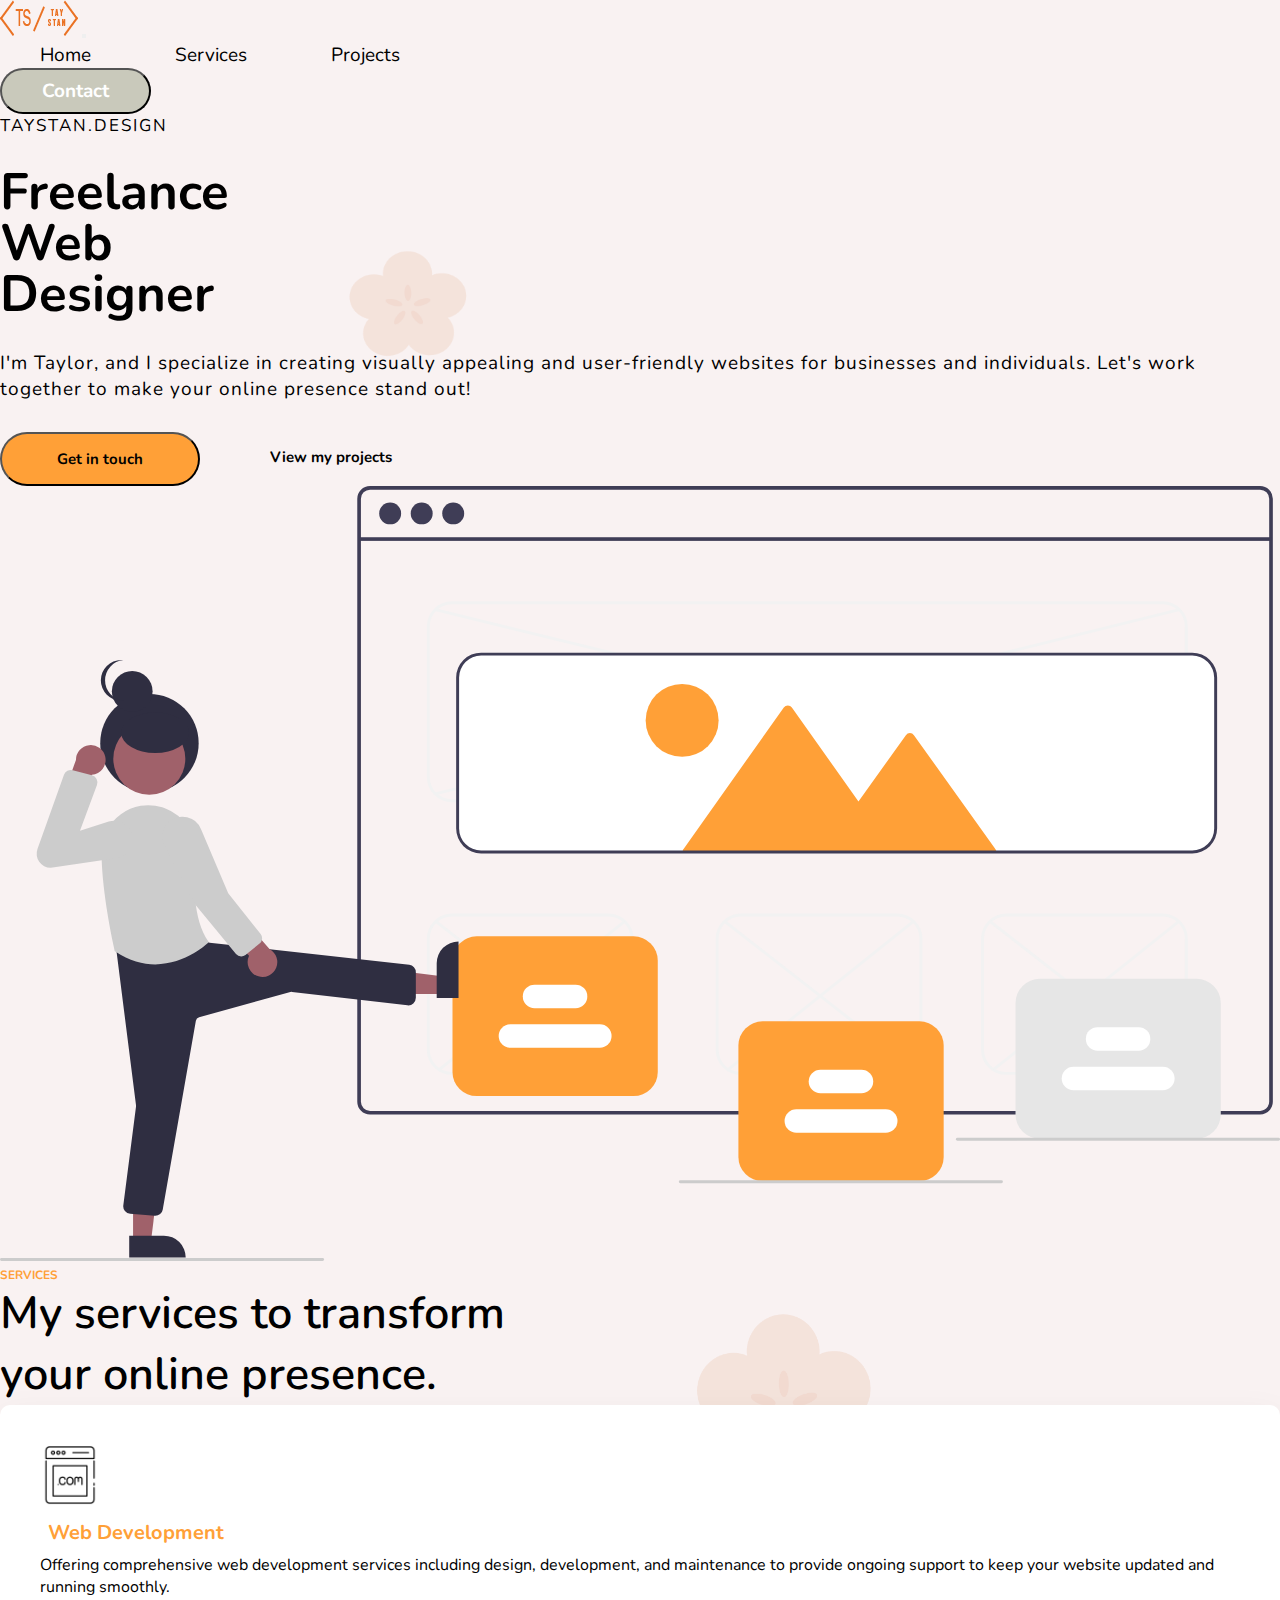
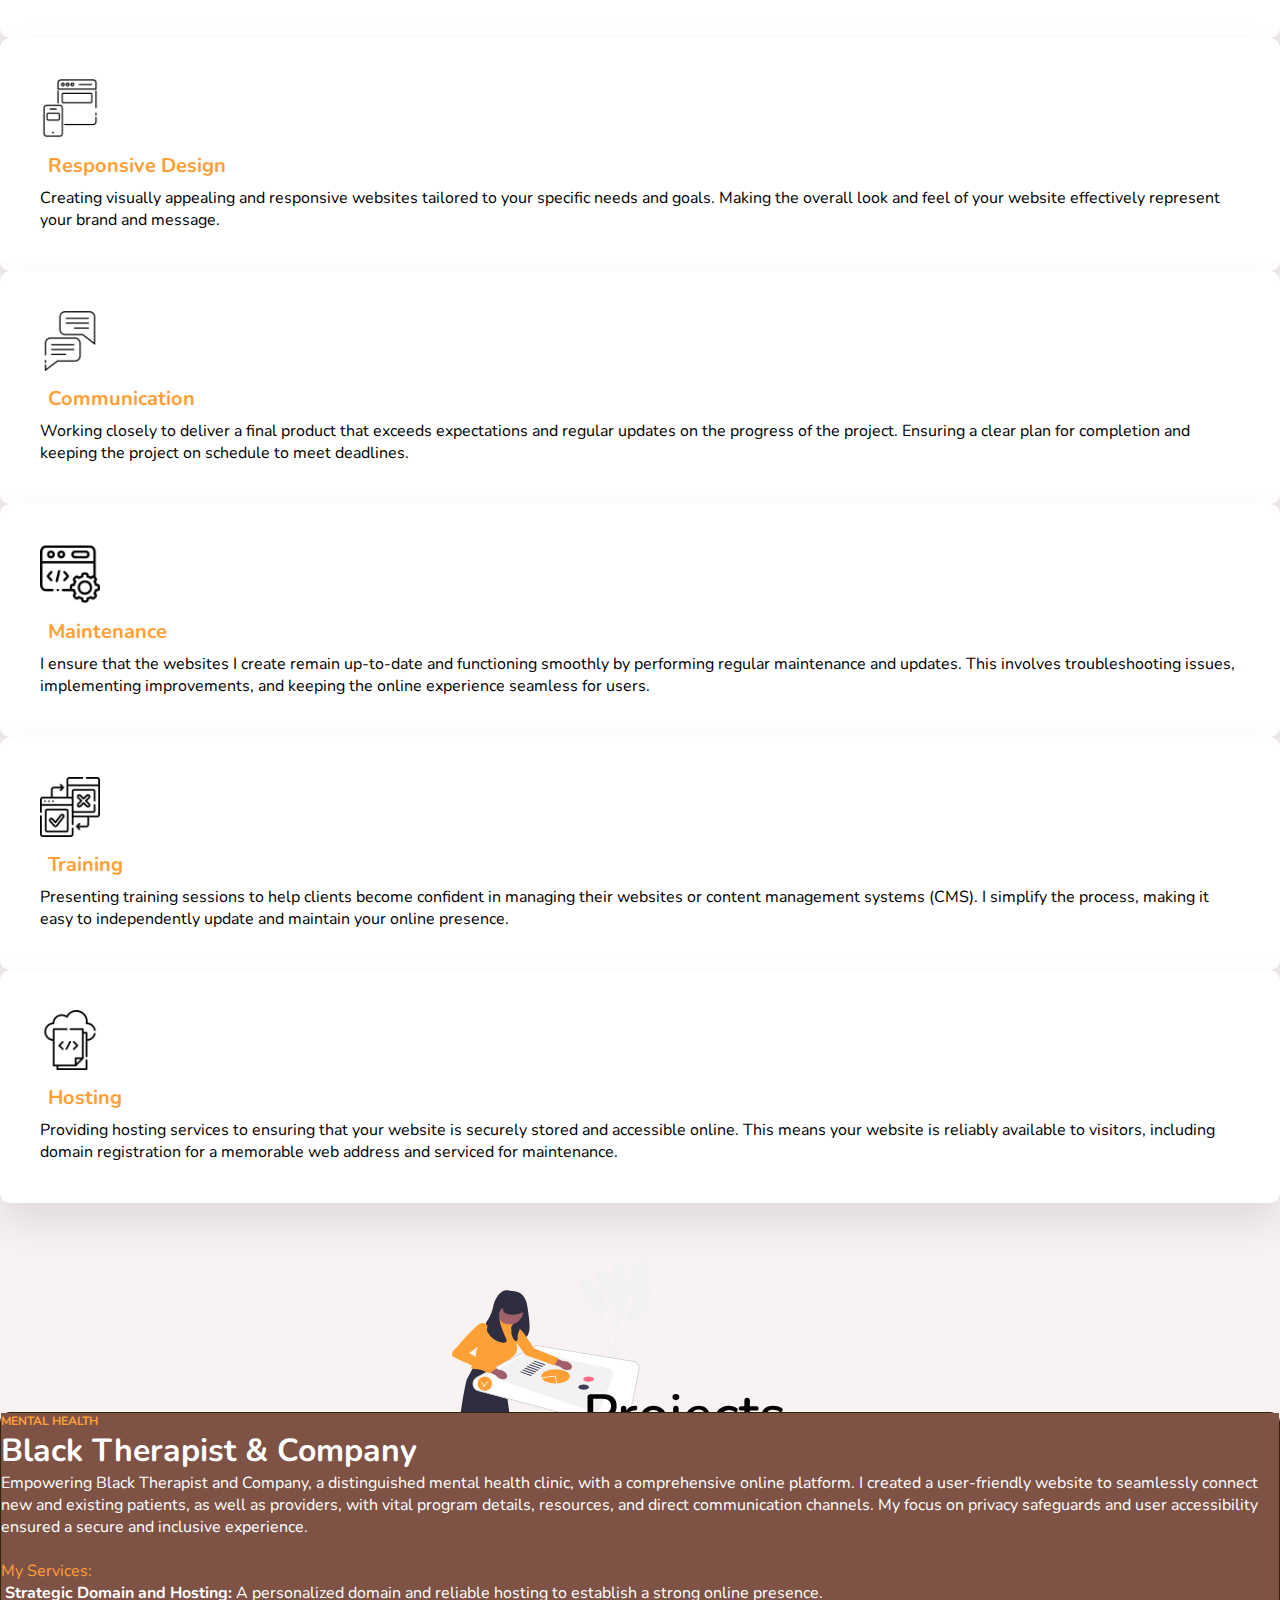
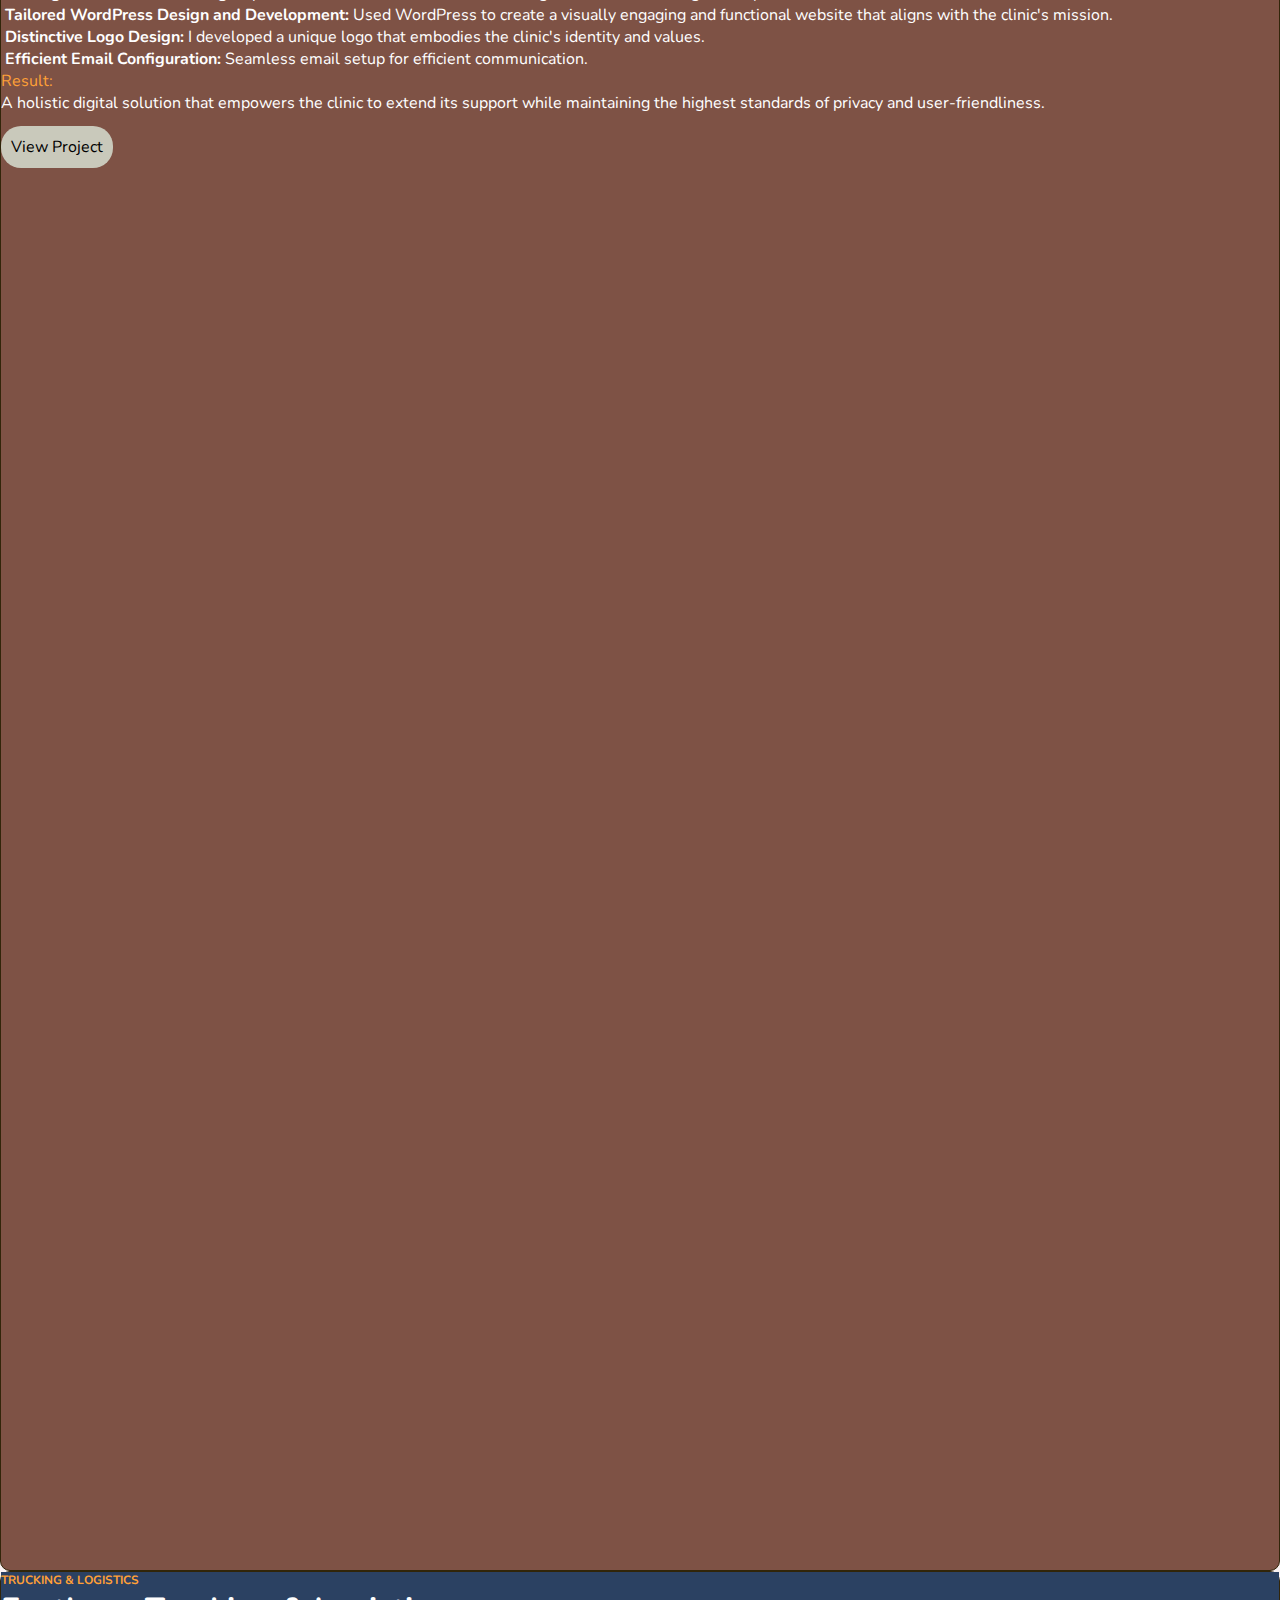
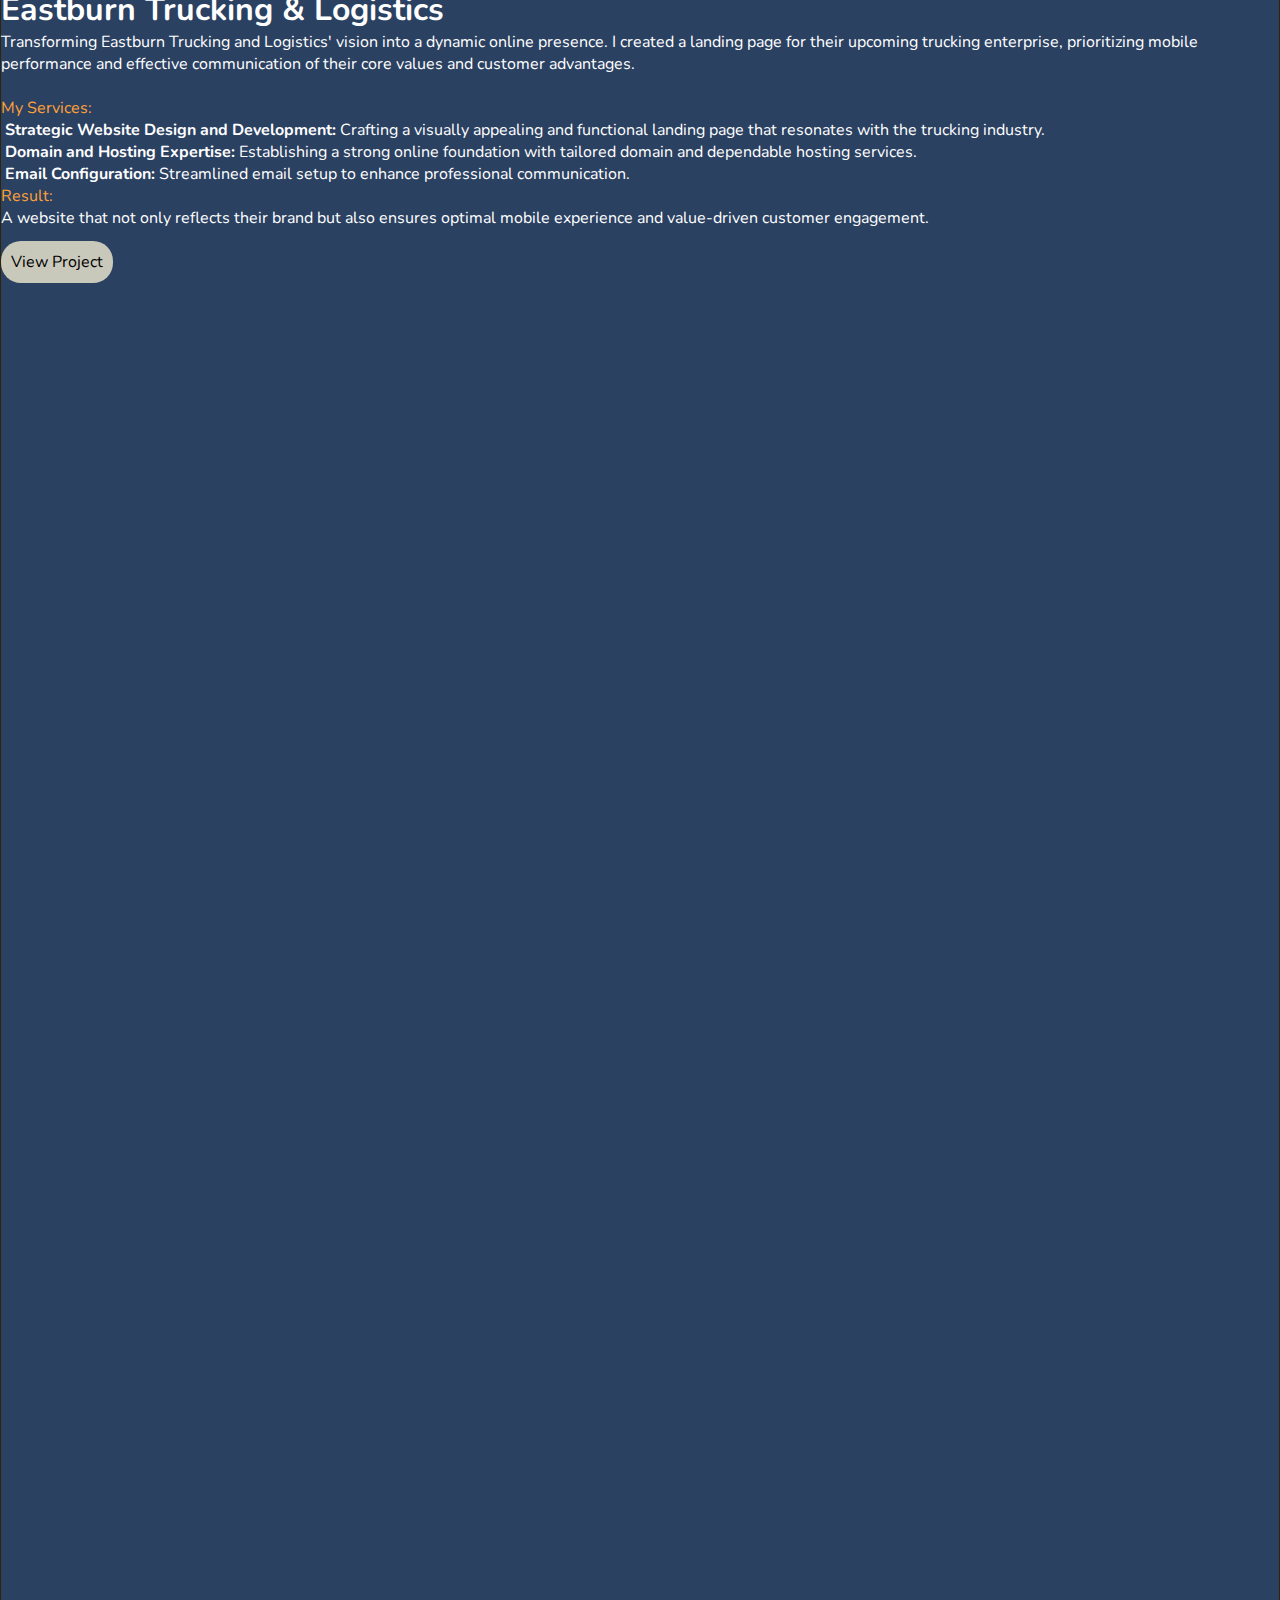
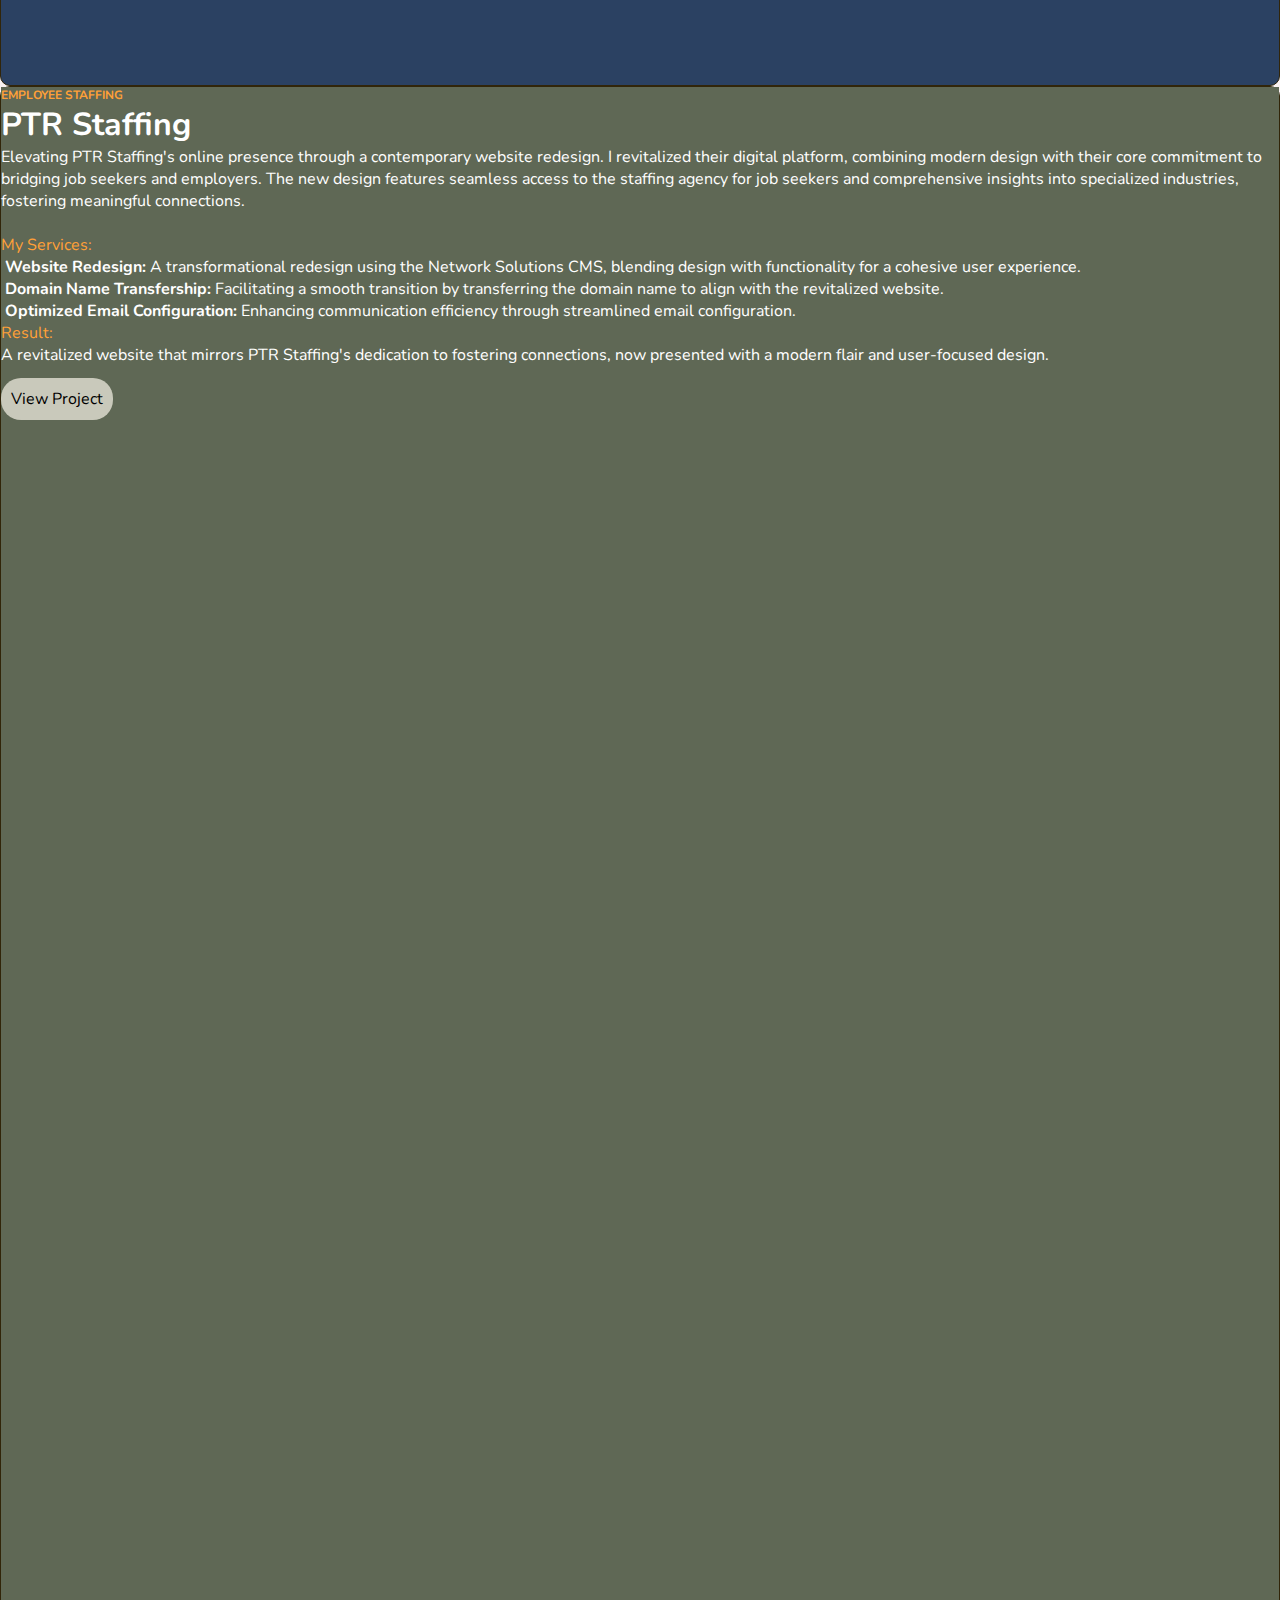
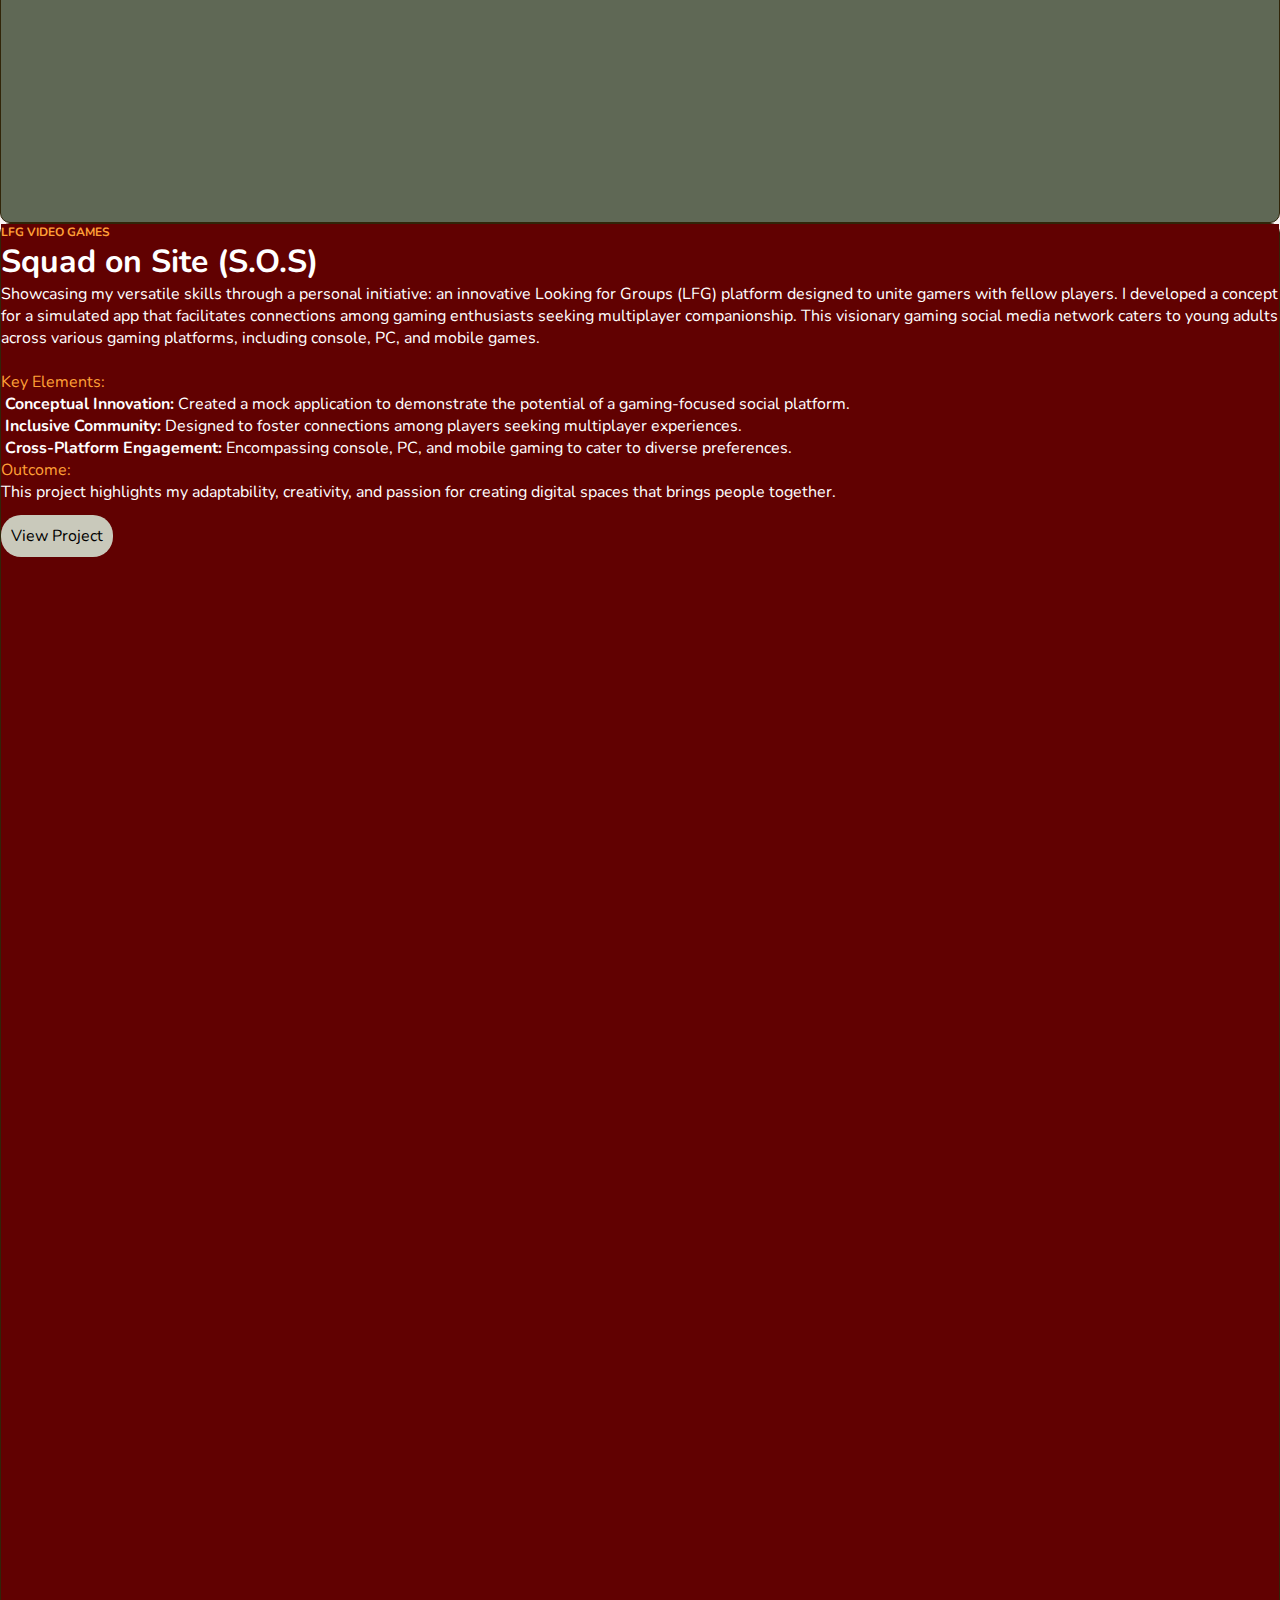
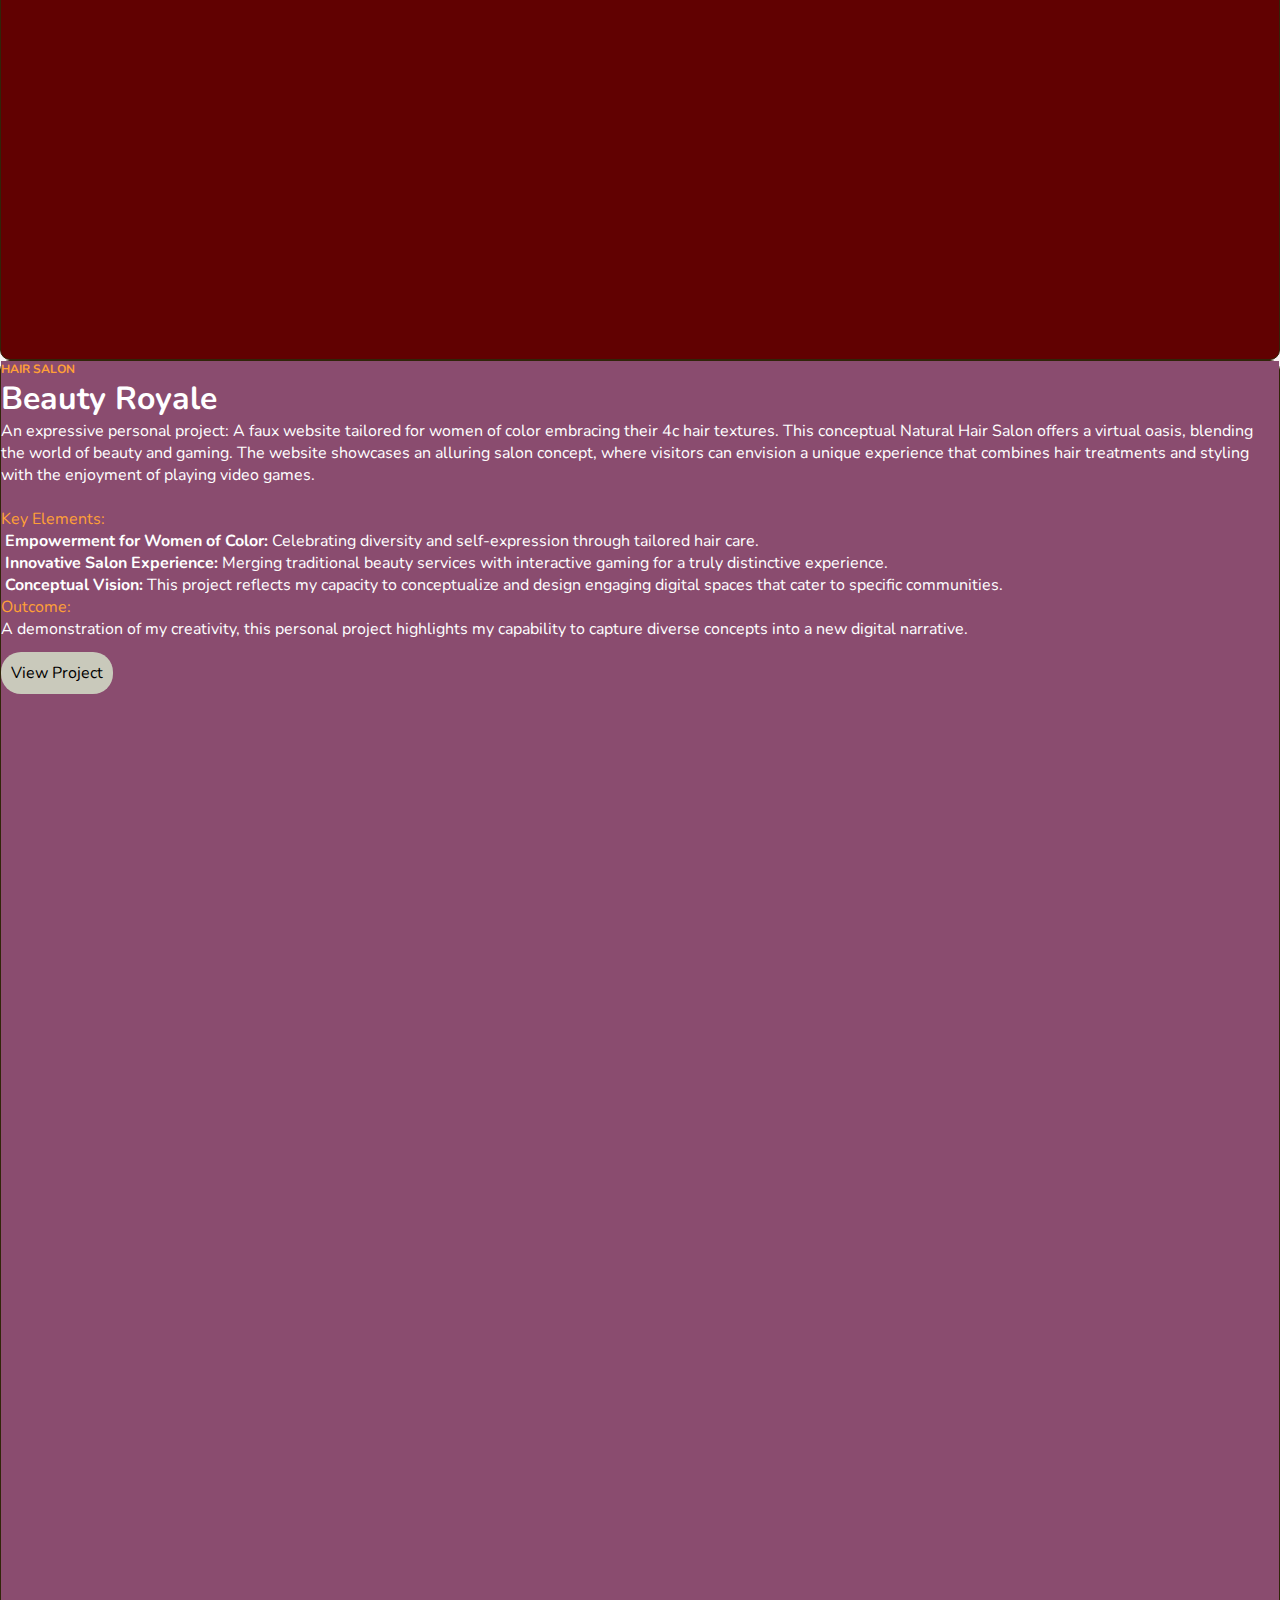
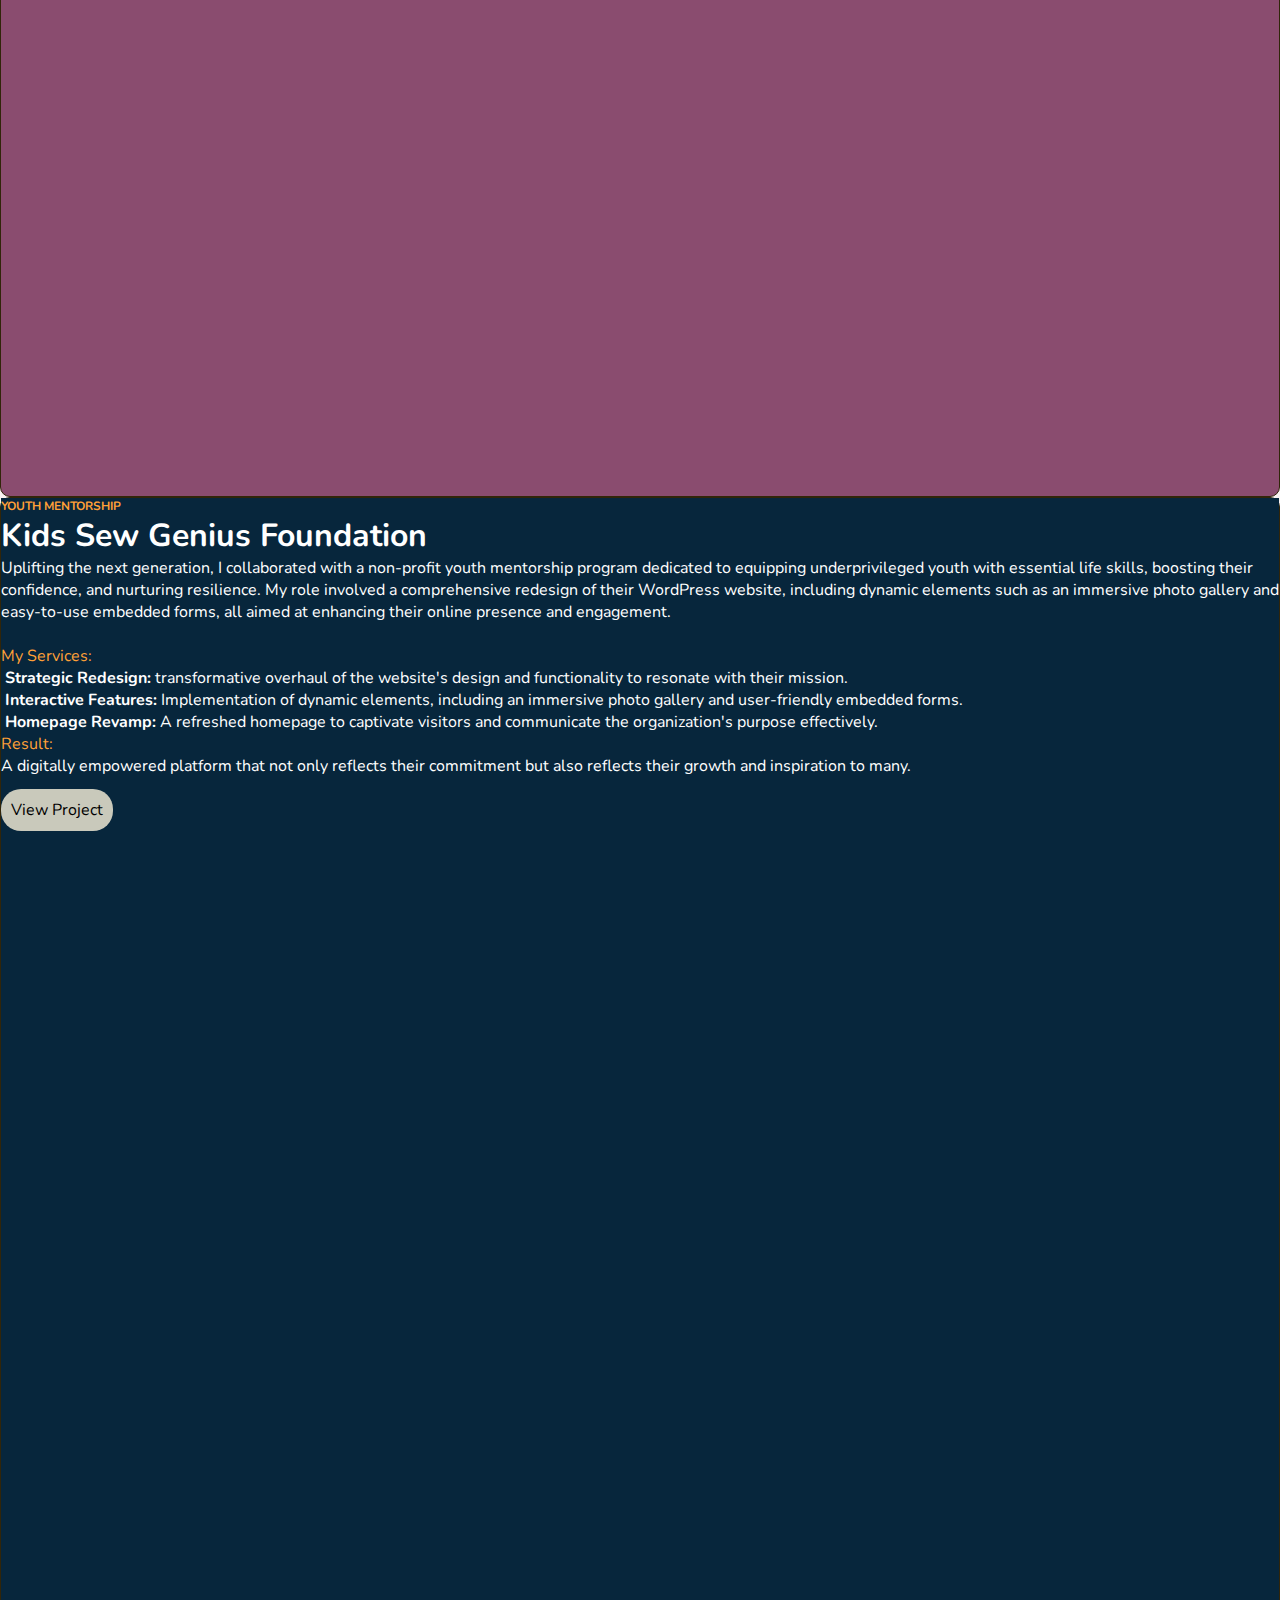
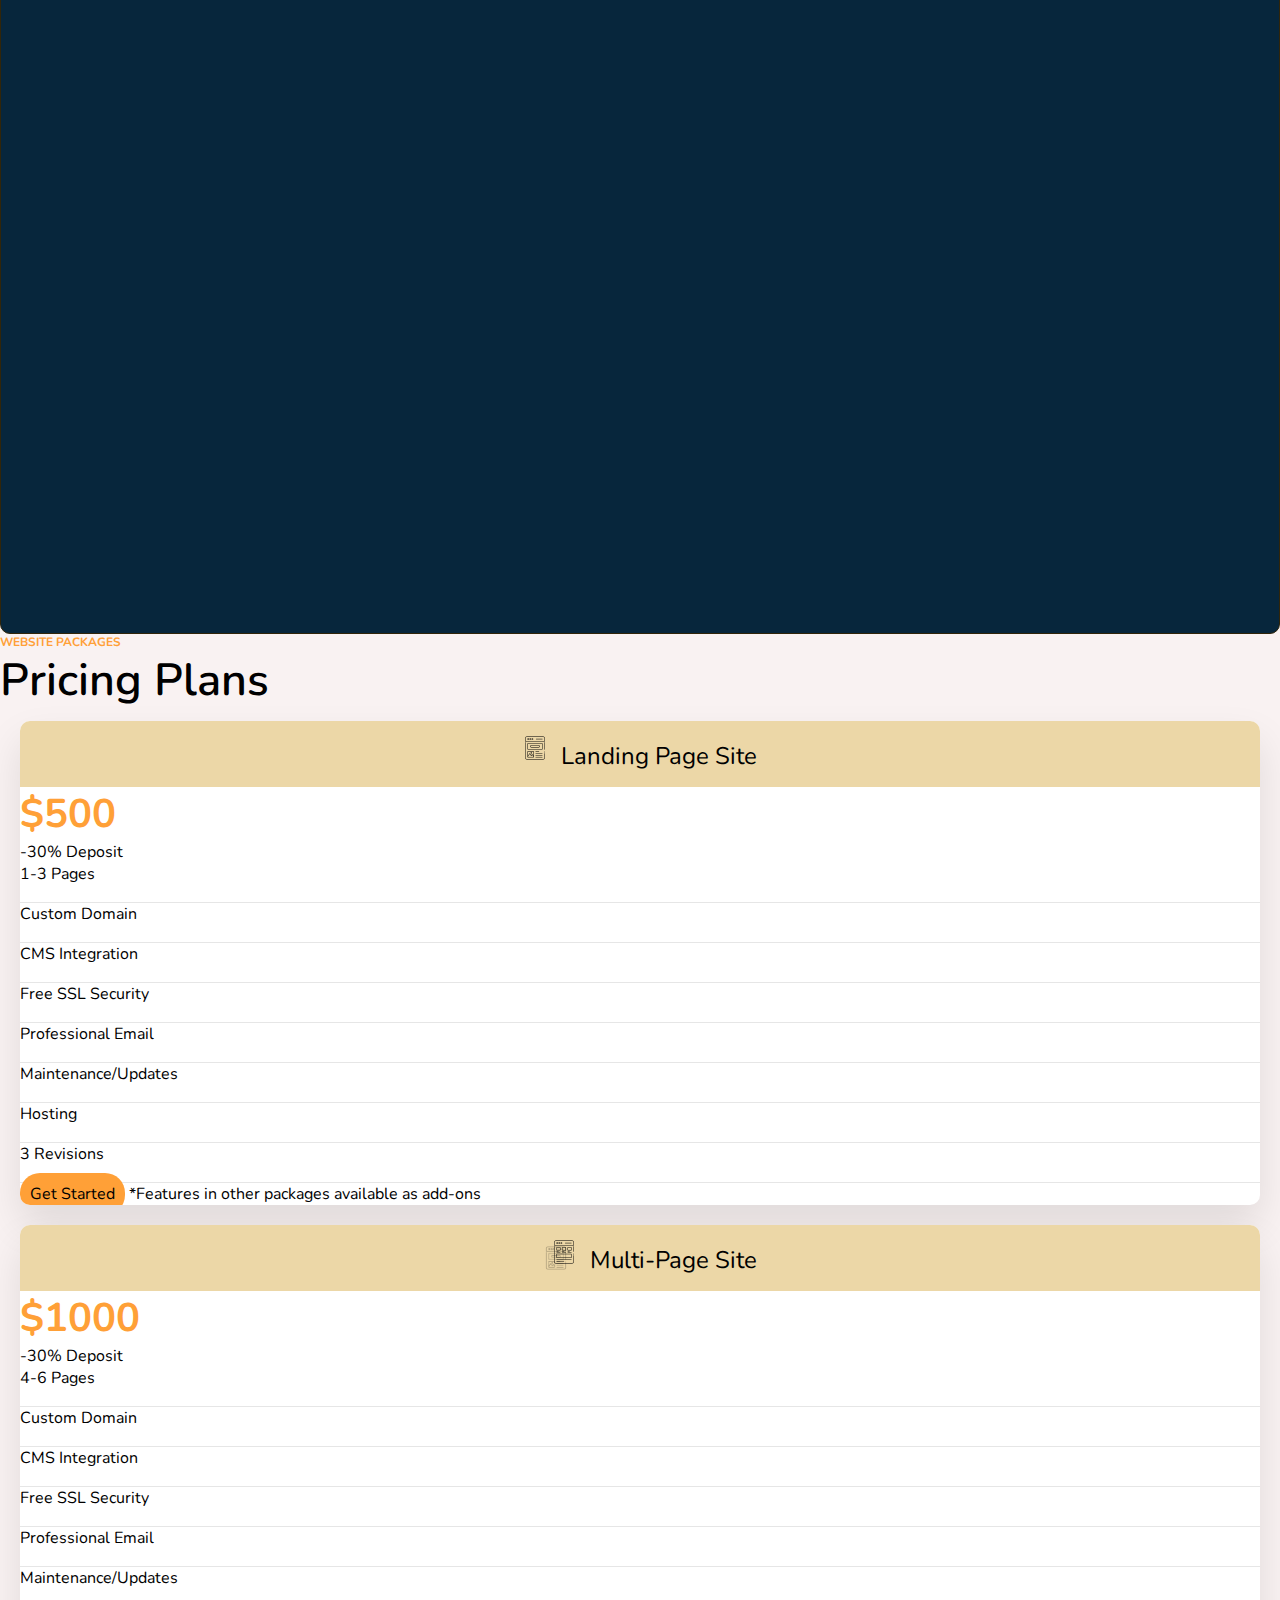
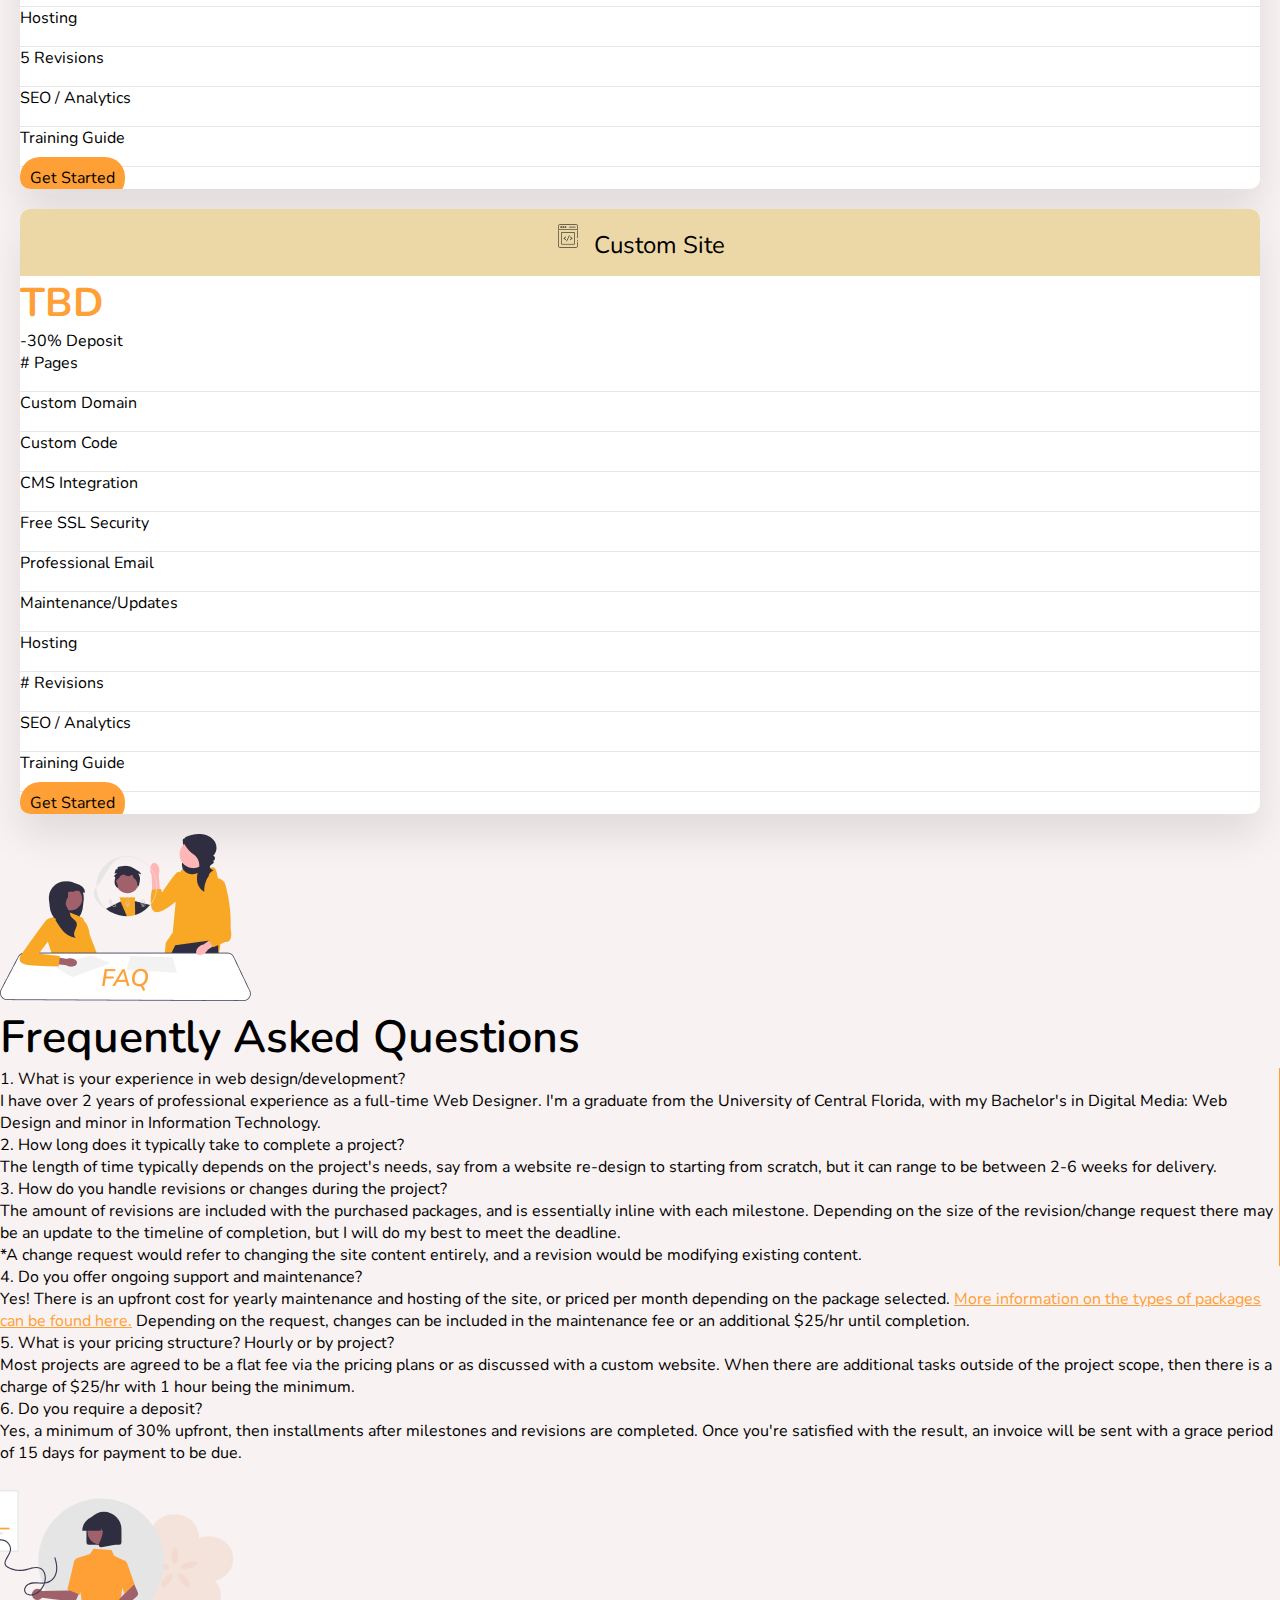
==== commit 760abe09: "Added KSGF project" ====
--- a/index.html
+++ b/index.html
@@ -82,7 +82,7 @@
     </nav>
 
     <!-- Hero -->
-    <div class="container mx-auto" >
+    <div class="container mx-auto">
         <div class=" row row-cols-1 row-cols-lg-2 d-flex justify-content-center align-items-center ps-md-5 mt-5 pe-0" id="home">
             <div class="col-lg-6 app-text pb-md-5">
                 <h3>Taystan.Design</h3>
@@ -223,7 +223,7 @@
                     <img src="images/btc-projects-img2.png" alt="Black Therapist and Company webpage sections" class="img-fluid project-card-img card-bg-transparent" draggable="false">
                 </div>
                 <div class="d-none d-xl-block">
-                    <img src="images/btc-projects-img-xl.png" alt="Black Therapist and Company webpage sections" class="img-fluid project-card-img card-bg-transparent" draggable="false">
+                    <img src="images/btc-projects-img-xl2.png" alt="Black Therapist and Company webpage sections" class="img-fluid project-card-img card-bg-transparent" draggable="false">
                 </div>
             </div>
         </div>
@@ -263,7 +263,7 @@
                     <img src="images/ebtl-projects-img.png" alt="Eastburn Trucking and Logistics webpage sections" class="img-fluid project-card-img card-bg-transparent" draggable="false">
                 </div>
                 <div class="d-none d-xl-block">
-                    <img src="images/ebtl-projects-img-xl.png" alt="Eastburn Trucking and Logistics webpage sections" class="img-fluid project-card-img card-bg-transparent" draggable="false">
+                    <img src="images/ebtl-projects-img-xl2.png" alt="Eastburn Trucking and Logistics webpage sections" class="img-fluid project-card-img card-bg-transparent" draggable="false">
                 </div>
             </div>
         </div>
@@ -304,7 +304,7 @@
                     <img src="images/ptr-projects-img2.png" alt="PTR Staffing webpage sections" class="img-fluid project-card-img card-bg-transparent" draggable="false">
                 </div>
                 <div class="d-xl-block d-none">
-                    <img src="images/ptr-projects-img2-xl.png" alt="PTR Staffing webpage sections" class="img-fluid project-card-img card-bg-transparent" draggable="false">
+                    <img src="images/ptr-projects-img2-xl2.png" alt="PTR Staffing webpage sections" class="img-fluid project-card-img card-bg-transparent" draggable="false">
                 </div>
             </div>
         </div>
@@ -344,7 +344,7 @@
                     <img src="images/sos-projects-img.png" alt="Squad on Site SOS webpage sections" class="img-fluid project-card-img card-bg-transparent" draggable="false">
                 </div>
                 <div class="d-xl-block d-none">
-                    <img src="images/sos-projects-img-xl.png" alt="Squad on Site SOS webpage sections" class="img-fluid project-card-img card-bg-transparent" draggable="false">
+                    <img src="images/sos-projects-img-xl2.png" alt="Squad on Site SOS webpage sections" class="img-fluid project-card-img card-bg-transparent" draggable="false">
                 </div>
             </div>
         </div>
@@ -384,7 +384,47 @@
                     <img src="images/br-projects-img.png" alt="Beauty Royale webpage sections" class="img-fluid project-card-img card-bg-transparent" draggable="false">
                 </div>
                 <div class="d-xl-block d-none">
-                    <img src="images/br-projects-img-xl.png" alt="Beauty Royale webpage sections" class="img-fluid project-card-img card-bg-transparent" draggable="false">
+                    <img src="images/br-projects-img-xl2.png" alt="Beauty Royale webpage sections" class="img-fluid project-card-img card-bg-transparent" draggable="false">
+                </div>
+            </div>
+        </div>
+    </div>
+
+    <!-- Projects: Row 6 -->
+    <div class="container-fluid">
+        <div class="container mx-auto row-cols-1 row-cols-lg-2 row justify-content-center align-items-center projects-card pt-3 mt-5 ps-md-5 card-bg-darkblue">
+            <div class="col-12 order-lg-1 col-lg-6 pe-md-5 ps-lg-5 pb-5 pt-4 card-bg-darkblue" >
+                <h1 class="contact-subtitle card-bg-darkblue">YOUTH MENTORSHIP</h1>
+                <h1 class="pt-1 pb-3 card-bg-darkblue card-bg-color-text">Kids Sew Genius Foundation</h1>
+                <p class="card-bg-darkblue card-bg-color-text mb-0">Uplifting the next generation, I collaborated with a non-profit youth mentorship program dedicated to equipping underprivileged youth with essential life skills, boosting their confidence, and nurturing resilience. My role involved a comprehensive redesign of their WordPress website, including dynamic elements such as an immersive photo gallery and easy-to-use embedded forms, all aimed at enhancing their online presence and engagement. 
+                <br>
+                <br>
+                <span class="c-orange">My Services:</span>
+                <ul class="bullets">
+                    <li>
+                        <strong>Strategic Redesign: </strong>
+                        transformative overhaul of the website's design and functionality to resonate with their mission.
+                    </li>
+                    <li>
+                        <strong>Interactive Features: </strong>
+                        Implementation of dynamic elements, including an immersive photo gallery and user-friendly embedded forms.
+                    </li>
+                    <li>
+                        <strong>Homepage Revamp: </strong>
+                        A refreshed homepage to captivate visitors and communicate the organization's purpose effectively.
+                    </li>
+                </ul>
+                    <span class="card-bg-color-text"> <span class="c-orange">Result: </span>A digitally empowered platform that not only reflects their commitment but also reflects their growth and inspiration to many.</span>
+                </p>
+                <br>
+                <a href="https://ksgf.org/" role="button" class="btn-project" target="_blank">View Project</a>
+            </div>
+            <div class="col-12 order-lg-0 col-lg-6 card-bg-transparent" data-aos="fade-right"  data-aos-duration="1500">
+                <div class="d-block d-xl-none">
+                    <img src="images/ksgf-projects-img.png" alt="Kids Sew Genius Foundation webpage sections" class="img-fluid project-card-img card-bg-transparent" draggable="false">
+                </div>
+                <div class="d-none d-xl-block">
+                    <img src="images/ksgf-projects-img-xl2.png" alt="Kids Sew Genius Foundation webpage sections" class="img-fluid project-card-img card-bg-transparent" draggable="false">
                 </div>
             </div>
         </div>
@@ -517,7 +557,7 @@
         <div class="col-12 col-lg-6 p-lg-5">
             <ul>
                 <li class="fw-bold mb-2">4. Do you offer ongoing support and maintenance?</li>
-                <p>Yes! There is an upfront cost for yearly maintenance and hosting of the site, or priced per month depending on the package selected. <a href='/updates.html' class="inline-link">More information on the types of packages can be found here.</a> Depending on the request, changes can be included in the maintenance fee or an additional $25/hr until completion.</p>
+                <p>Yes! There is an upfront cost for yearly maintenance and hosting of the site, or priced per month depending on the package selected. <a href='https://updates.taystan.design/' class="inline-link">More information on the types of packages can be found here.</a> Depending on the request, changes can be included in the maintenance fee or an additional $25/hr until completion.</p>
 
                 <li class="fw-bold mb-2">5. What is your pricing structure? Hourly or by project?</li>
                 <p>Most projects are agreed to be a flat fee via the pricing plans or as discussed with a custom website. When there are additional tasks outside of the project scope, then there is a charge of $25/hr with 1 hour being the minimum.</p>
@@ -573,14 +613,14 @@
                         <label class="label-text">
                             First & Last Name:
                             <br>
-                            <input type="text" name="name" class="form-control" required>
+                            <input type="text" name="name" class="form-control" required autocomplete="name">
                         </label>
                         <br>
                         <br>
                         <label class="label-text">
                             Email Address:
                             <br>
-                            <input type="email" name="email" class="form-control" required>
+                            <input type="email" name="email" class="form-control" required autocomplete="email">
                         </label>
                         <br>
                         <br>
--- a/css/styles.css
+++ b/css/styles.css
@@ -676,6 +676,10 @@
     background-color: #8a4c6f;
 }
 
+.card-bg-darkblue {
+    background-color: #07263C;
+}
+
 /* ul.bullets {
     list-style-type: circle;
 } */
@@ -715,7 +719,7 @@
 @media screen and (min-width: 768px) {
 
     .price-card {
-        margin: 20px 40px 40px 40px;
+        margin: 10px 20px 20px 20px;
     }
 }
 
@@ -1046,4 +1050,9 @@
 .inline-link {
     text-decoration: underline;
     color: var(---orange);
-}+}
+
+.fa-check:before {
+    color: green;
+}
+
--- a/css/styles.css
+++ b/css/styles.css
@@ -676,6 +676,10 @@
     background-color: #8a4c6f;
 }
 
+.card-bg-darkblue {
+    background-color: #07263C;
+}
+
 /* ul.bullets {
     list-style-type: circle;
 } */
@@ -715,7 +719,7 @@
 @media screen and (min-width: 768px) {
 
     .price-card {
-        margin: 20px 40px 40px 40px;
+        margin: 10px 20px 20px 20px;
     }
 }
 
@@ -1046,4 +1050,9 @@
 .inline-link {
     text-decoration: underline;
     color: var(---orange);
-}+}
+
+.fa-check:before {
+    color: green;
+}
+
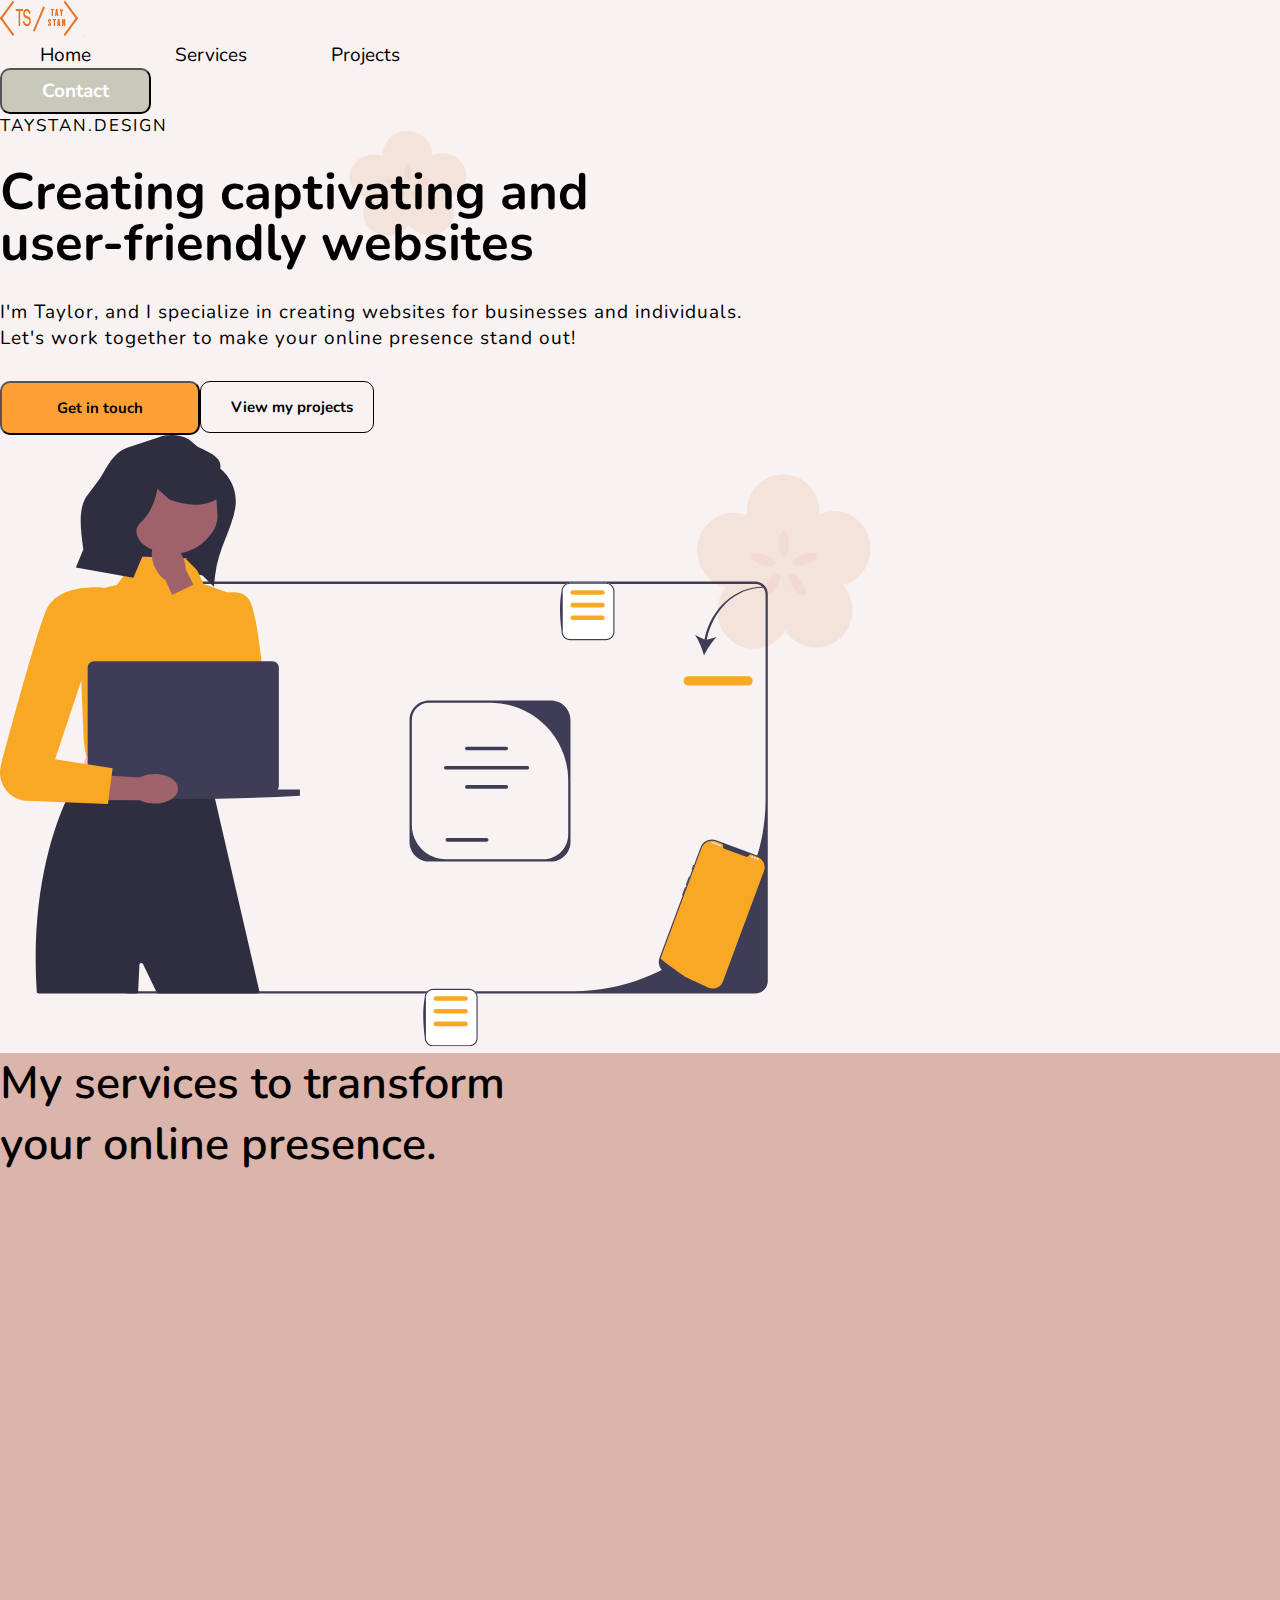
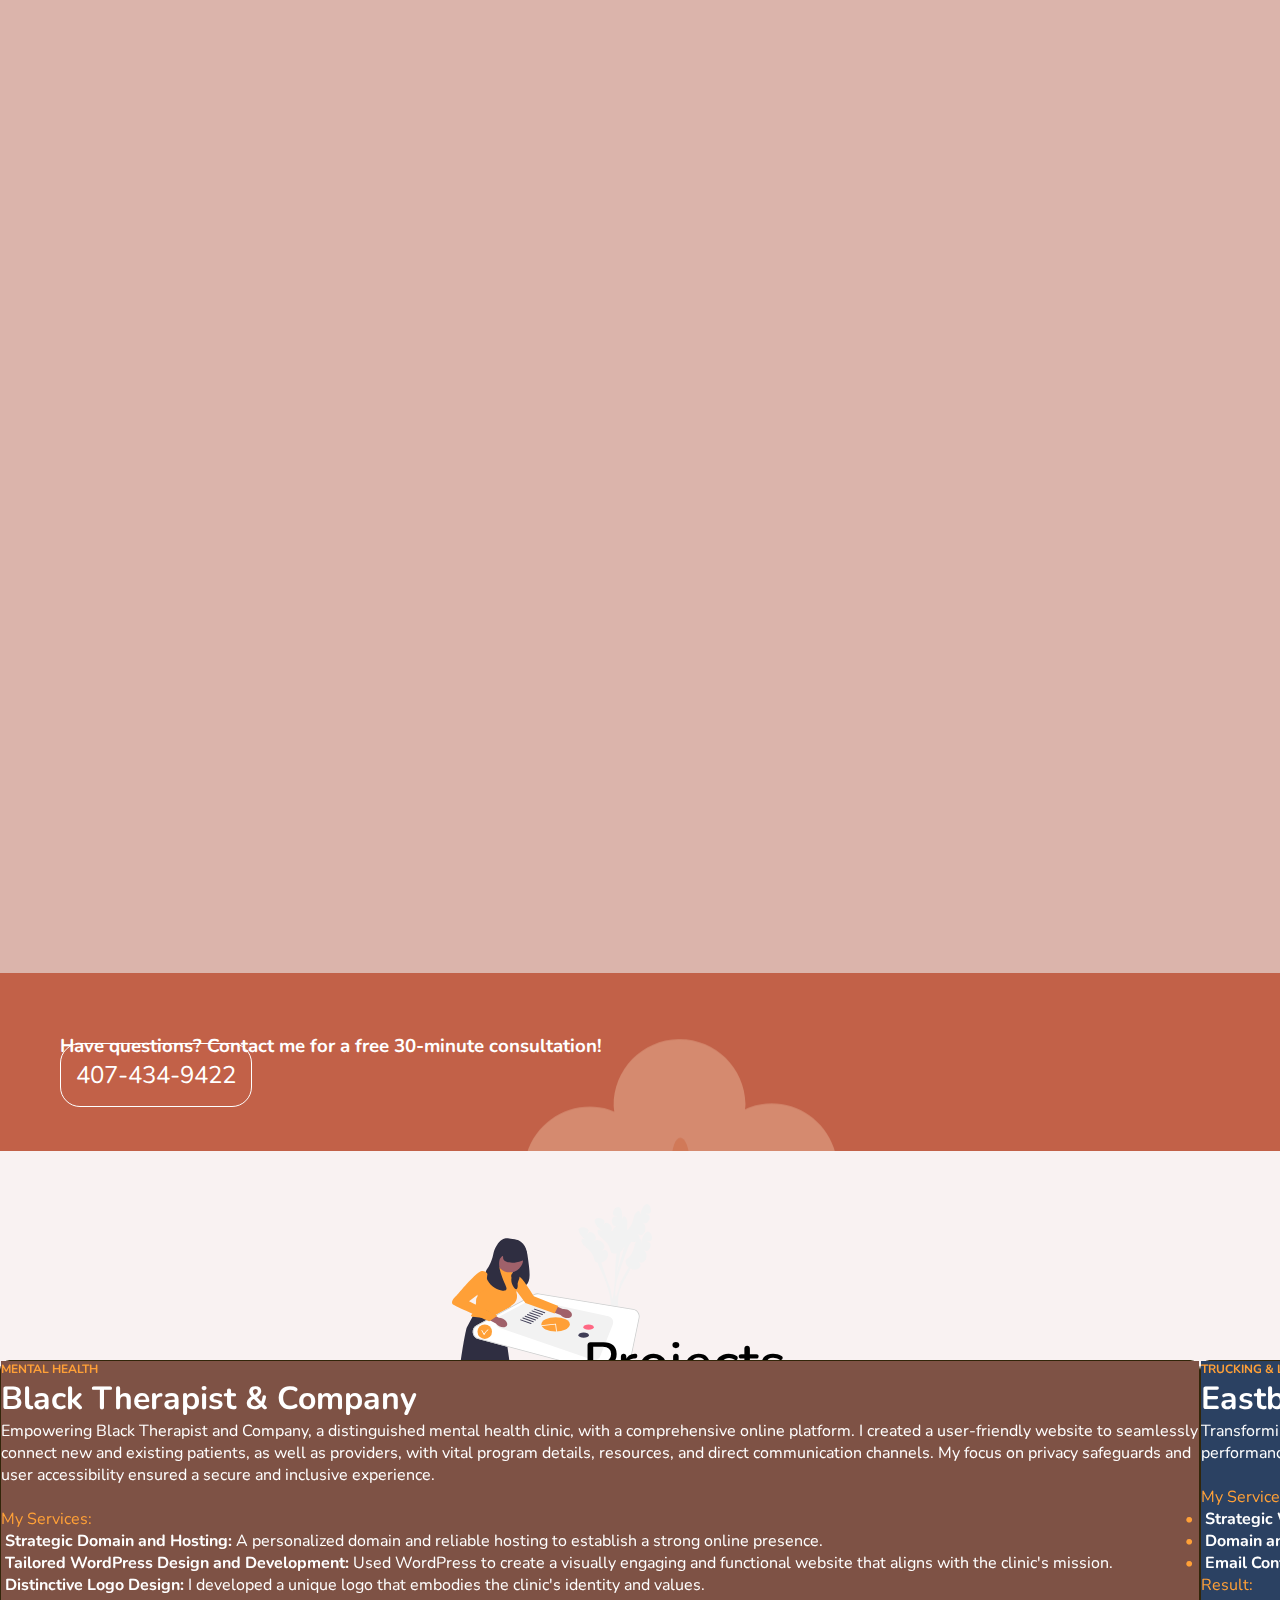
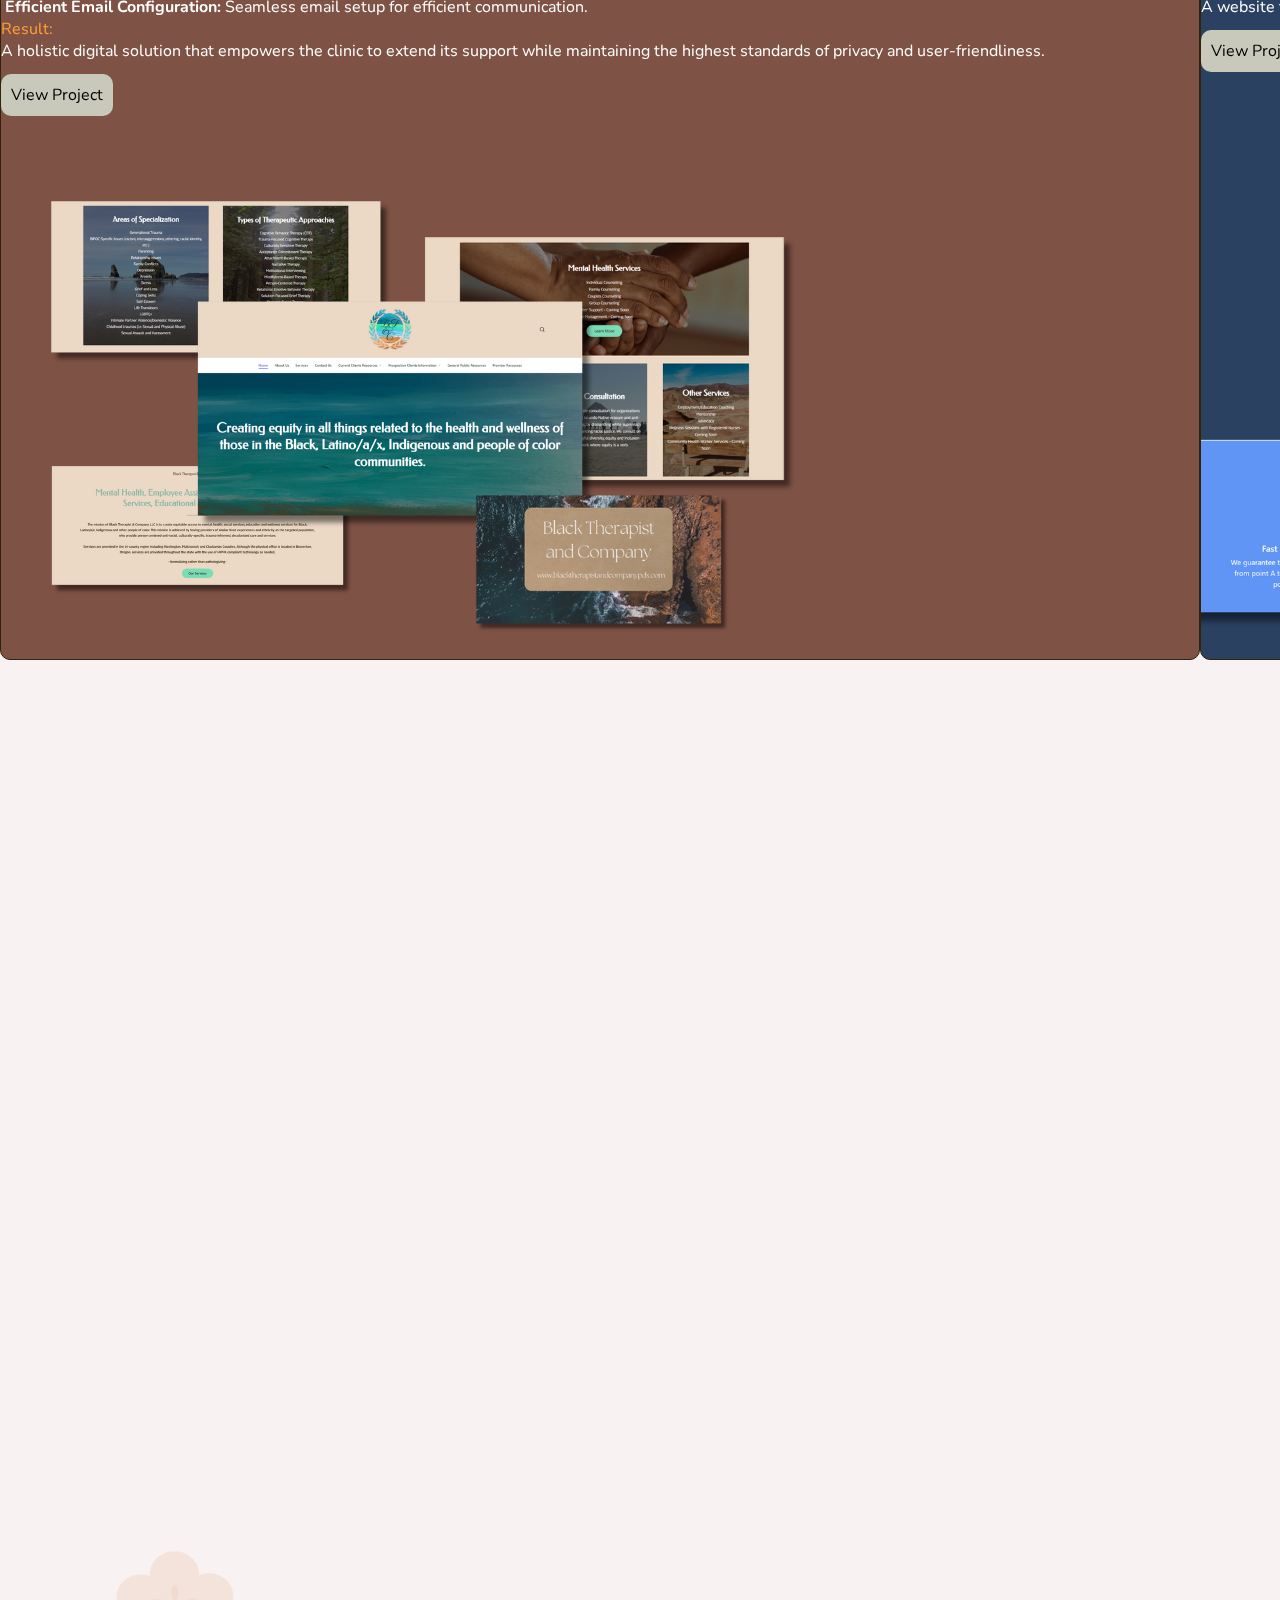
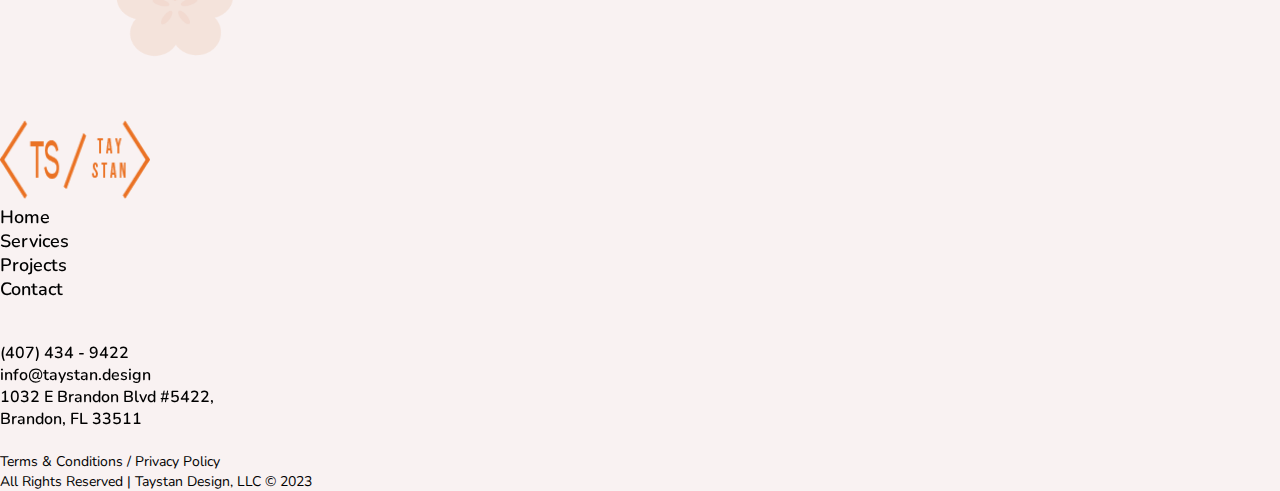
==== commit 9aad1152: "updated layout" ====
--- a/index.html
+++ b/index.html
@@ -72,7 +72,7 @@
                     <a class="nav-link nav-menu ms-1 me-1 text-center" href="#services">Services</a>
                     <a class="nav-link nav-menu ms-1 me-lg-3 text-center" href="#projects">Projects</a>
                     <a href="#contact" style="color: white; text-decoration: none;">
-                      <button class="btn rounded-pill contact-btn me-2 w-100" type="button">
+                      <button class="btn contact-btn me-2 w-100" type="button">
                         Contact
                       </button>
                     </a>
@@ -82,7 +82,7 @@
     </nav>
 
     <!-- Hero -->
-    <div class="container mx-auto">
+    <!-- <div class="container mx-auto">
         <div class=" row row-cols-1 row-cols-lg-2 d-flex justify-content-center align-items-center ps-md-5 mt-5 pe-0" id="home">
             <div class="col-lg-6 app-text pb-md-5">
                 <h3>Taystan.Design</h3>
@@ -110,36 +110,69 @@
                 </div>
             </div>
             <div class="col-lg-6 align-self-end align-self-lg-center">
-            <!-- <div class="col-lg-6 align-self-end align-self-lg-center" data-aos="flip-left" data-aos-duration="1500"> -->
                 <img src="./images/undraw_landing_page_re_6xev.svg" alt="Credit: Undraw = Illustration Landing Page" class="img-fluid ps-md-3 pt-xs" width="100%" height="auto" draggable="false">
             </div>
         </div>
-    </div>
-
-<!-- <section> -->
-    <article class="pt-5" id="services">
-        <div class="d-flex align-items-center justify-content-center flex-column pt-5 pb-4 pb-lg-0">
-            <h1 class="contact-subtitle text-center">SERVICES</h1>
+    </div> -->
+
+    <div class="container mx-auto pt-4">
+        <div class="row row-cols-1 d-flex justify-content-center align-items-center flex-column ps-md-5 mt-5 pe-0" id="home">
+            <div class="app-text">
+                <h3 class="text-center">Taystan.Design</h3>
+                <h1  class="text-center">Creating captivating and <br>user-friendly websites</h1>
+                <p  class="text-center pt-4">I'm Taylor, and I specialize in creating websites for businesses and individuals. <br>Let's work together to make your online presence stand out!</p>
+            </div>
+
+            <div class="btn-group row d-flex align-items-center justify-content-center flex-row pb-4 gy-4">
+                <div class="col-12 col-md-6 col-lg-3 d-flex align-items-center justify-content-center">
+                    <a href="#contact">
+                        <button class="btn msg-btn me-2 " type="button">
+                            Get in touch
+                        </button>
+                    </a>
+                </div>
+                <div class="col-12 col-md-6 col-lg-3 d-flex align-items-center justify-content-center">
+                    <div class="play-btn">
+                        <a href="#projects" style="display: inline-flex;">
+                            <!-- <div class="play-btn-inner"> -->
+                                <i class="fa-solid fa-play" style="padding-top: 2px; padding-right: 10px;"></i>
+                            <!-- </div> -->
+                            <span class="ms-0 text-nowrap">View my projects</span>
+                        </a>
+                    </div>
+                </div>
+            </div> <!--end .btn-group-->
+
+            <div class="d-flex justify-content-center align-items-center pt-4">
+                <img src="./images/undraw_working_remotely_re_6b3a 1_brown.svg" alt="Credit: Undraw = Illustration Working Remotely" class="hero-img img-fluid ps-md-3 pt-xs pb-4" width="100%" height="auto" draggable="false">
+            </div>
+        </div>
+    </div>
+
+<section class="bg-services pb-5">
+    <article class="pt-5 pb-5" id="services">
+        <div class="d-flex align-items-center justify-content-center flex-column pt-5 pb-4">
+            <!-- <h1 class="contact-subtitle text-center color-white">SERVICES</h1> -->
             <h1 class="contact-title text-center">My services to transform <br>your online presence.</h1>
         </div>
 
         <div class="container-fluid row row-cols-1 row-cols-lg-3 gx-md-5 gy-5 justify-content-center align-items-center text-center pt-4 ms-0 me-0">
             <div class="col-12 col-lg-4 p-lg-4 ps-md-5">
-                <div class="services-card">
+                <div class="services-card" data-aos="fade-up" data-aos-duration="2750">
                     <img src="./images/domain-registration.png" alt="Domain Registration icon created by Triangle Squad - Flaticon" class="img-fluid pb-2" width="60px" height="auto">
                     <h1 class="services-column">Web Development</h1>
                     <p>Offering comprehensive web development services including design, development, and maintenance to provide ongoing support to keep your website updated and running smoothly.</p>
                 </div>
             </div>
             <div class="col-12 col-lg-4 p-lg-4 ps-md-5">
-                <div class="services-card">
+                <div class="services-card" data-aos="fade-up" data-aos-duration="2500">
                     <img src="./images/responsive-design.png" alt="Responsive design icon created by Triangle Squad - Flaticon" class="img-fluid pb-2"  width="60px" height="auto">
                     <h1 class="services-column">Responsive Design</h1>
                     <p>Creating visually appealing and responsive websites tailored to your specific needs and goals. Making the overall look and feel of your website effectively represent your brand and message.</p>
                 </div>
             </div>
             <div class="col-12 col-lg-4 p-lg-4 ps-md-5">
-                <div class="services-card">
+                <div class="services-card" data-aos="fade-up" data-aos-duration="2250">
                     <img src="./images/message.png" alt="Message icon created by Triangle Squad - Flaticon" class="img-fluid pb-2"  width="60px" height="auto">
                     <h1 class="services-column">Communication</h1>
                     <p>Working closely to deliver a final product that exceeds expectations and regular updates on the progress of the project. Ensuring a clear plan for completion and keeping the project on schedule to meet deadlines.</p>
@@ -150,21 +183,21 @@
 
         <div class="container-fluid row row-cols-1 row-cols-lg-3 gx-md-5 gy-5 justify-content-center align-items-center text-center pt-4 ms-0 me-0">
             <div class="col-12 col-lg-4 p-lg-4 ps-md-5 pt-4">
-                <div class="services-card">
+                <div class="services-card" data-aos="fade-up" data-aos-duration="2000">
                     <img src="./images/maintenance.png" alt="Coding icon created by Freepik - Flaticon" class="img-fluid pb-2" width="60px" height="auto">
                     <h1 class="services-column">Maintenance</h1>
                     <p>I ensure that the websites I create remain up-to-date and functioning smoothly by performing regular maintenance and updates. This involves troubleshooting issues, implementing improvements, and keeping the online experience seamless for users.</p>
                 </div>
             </div>
             <div class="col-12 col-lg-4 p-lg-4 ps-md-5">
-                <div class="services-card">
+                <div class="services-card" data-aos="fade-up" data-aos-duration="1750">
                     <img src="./images/training.png" alt="Corrections icon created by Triangle Squad - Flaticon" class="img-fluid pb-2"  width="60px" height="auto">
                     <h1 class="services-column">Training</h1>
                     <p>Presenting training sessions to help clients become confident in managing their websites or content management systems (CMS). I simplify the process, making it easy to independently update and maintain your online presence.</p>
                 </div>
             </div>
             <div class="col-12 col-lg-4 p-lg-4 ps-md-5">
-                <div class="services-card">
+                <div class="services-card" data-aos="fade-up" data-aos-duration="1500">
                     <img src="./images/hosting.png" alt="Cloud data icon created by Freepik - Flaticon" class="img-fluid pb-2"  width="60px" height="auto">
                     <h1 class="services-column">Hosting</h1>
                     <p>Providing hosting services to ensuring that your website is securely stored and accessible online. This means your website is reliably available to visitors, including domain registration for a memorable web address and serviced for maintenance.</p>
@@ -172,14 +205,28 @@
             </div>
         </div>
     </article>
-<!-- </section> -->
+</section>
+
+<!-- Contact Me Banner -->
+<div class="container-fluid contact-banner">
+    <div class="row row-cols-1 row-cols-lg-2 d-flex align-items-center justify-content-center">
+        <div class="col d-flex align-items-center justify-content-center">
+            <h3 class="contact-banner-text">Have questions? Contact me for a free 30-minute consultation!</h3>
+        </div>
+        <div class="col d-flex align-items-center justify-content-center">
+            <a class="contact-banner-btn" href="tel:4074349422"><i class="fa-solid fa-phone pe-1 fa-xs"></i> 407-434-9422</a>
+        </div>
+    </div>
+
+</div>
 
 <section class="pt-4 mt-2 text-center text-md-start" id="projects">
     <div class="project">
-            <img src="images/undraw_project_complete_lwss.svg" alt="Credit: Undraw - Projects Complete Illustration" width="200px" height="auto" class="project-draw-img">
-            <span class="c-title">Projects</span>
-    </div>
-
+        <img src="images/undraw_project_complete_lwss.svg" alt="Credit: Undraw - Projects Complete Illustration" width="200px" height="auto" class="project-draw-img">
+        <span class="c-title">Projects</span>
+    </div>
+
+<div class="container-fluid projects-scroll">
     <!-- Projects: Row 1 -->
     <div class="container-fluid"> 
         <div class="container mx-auto row-cols-1 row-cols-lg-2 row justify-content-center align-items-center projects-card pt-3 mt-5 ps-md-5 card-bg-brown">
@@ -218,7 +265,7 @@
                 <br>
                 <a href="https://blacktherapistandcompanypdx.com/" role="button" class="btn-project" target="_blank">View Project</a>
             </div>
-            <div class="col-12 col-lg-6 card-bg-transparent" data-aos="fade-left"  data-aos-duration="1500">
+            <div class="col-12 col-lg-6 card-bg-transparent">
                 <div class="d-block d-xl-none">
                     <img src="images/btc-projects-img2.png" alt="Black Therapist and Company webpage sections" class="img-fluid project-card-img card-bg-transparent" draggable="false">
                 </div>
@@ -258,7 +305,7 @@
                 <br>
                 <a href="https://eastburntrucking.com/" role="button" class="btn-project" target="_blank">View Project</a>
             </div>
-            <div class="col-12 order-lg-0 col-lg-6 card-bg-transparent" data-aos="fade-right"  data-aos-duration="1500">
+            <div class="col-12 order-lg-0 col-lg-6 card-bg-transparent">
                 <div class="d-block d-xl-none">
                     <img src="images/ebtl-projects-img.png" alt="Eastburn Trucking and Logistics webpage sections" class="img-fluid project-card-img card-bg-transparent" draggable="false">
                 </div>
@@ -299,7 +346,7 @@
                 <br>
                 <a href="https://ptrstaffing.com/" role="button" class="btn-project" target="_blank">View Project</a>
             </div>
-            <div class="col-12 col-lg-6 card-bg-transparent" data-aos="fade-left"  data-aos-duration="1500">
+            <div class="col-12 col-lg-6 card-bg-transparent">
                 <div class="d-block d-xl-none">
                     <img src="images/ptr-projects-img2.png" alt="PTR Staffing webpage sections" class="img-fluid project-card-img card-bg-transparent" draggable="false">
                 </div>
@@ -339,7 +386,7 @@
                 <br>
                 <a href="https://tam-114.github.io/sos/" role="button" class="btn-project" target="_blank">View Project</a>
             </div>
-            <div class="col-12 order-lg-0 col-lg-6 card-bg-transparent" data-aos="fade-right"  data-aos-duration="1500">
+            <div class="col-12 order-lg-0 col-lg-6 card-bg-transparent">
                 <div class="d-block d-xl-none">
                     <img src="images/sos-projects-img.png" alt="Squad on Site SOS webpage sections" class="img-fluid project-card-img card-bg-transparent" draggable="false">
                 </div>
@@ -379,7 +426,7 @@
                 <br>
                 <a href="https://tam-114.github.io/beautyroyale/" role="button" class="btn-project" target="_blank">View Project</a>
             </div>
-            <div class="col-12 col-lg-7 card-bg-transparent" data-aos="fade-left" data-aos-duration="1500">
+            <div class="col-12 col-lg-7 card-bg-transparent">
                 <div class="d-block d-xl-none">
                     <img src="images/br-projects-img.png" alt="Beauty Royale webpage sections" class="img-fluid project-card-img card-bg-transparent" draggable="false">
                 </div>
@@ -419,7 +466,7 @@
                 <br>
                 <a href="https://ksgf.org/" role="button" class="btn-project" target="_blank">View Project</a>
             </div>
-            <div class="col-12 order-lg-0 col-lg-6 card-bg-transparent" data-aos="fade-right"  data-aos-duration="1500">
+            <div class="col-12 order-lg-0 col-lg-6 card-bg-transparent">
                 <div class="d-block d-xl-none">
                     <img src="images/ksgf-projects-img.png" alt="Kids Sew Genius Foundation webpage sections" class="img-fluid project-card-img card-bg-transparent" draggable="false">
                 </div>
@@ -429,11 +476,12 @@
             </div>
         </div>
     </div>
+</div>
 </section>
 <!-- Testimonials -->
 
 <!-- Pricing Plans -->
-<section class="pt-5 mt-5 ">
+<!-- <section class="pt-5 mt-5 ">
     <div class="container mx-auto d-flex justify-content-center align-items-center flex-column mb-2">
         <h1 class="contact-subtitle text-center text-nowrap">Website Packages</h1>
         <h1 class="contact-title">Pricing Plans</h1>
@@ -530,12 +578,11 @@
             </div>
         </div>
     </div>
-</section>
+</section> -->
 
 <!-- FAQ -->
-<section class="pt-5 mt-5">
+<!-- <section class="pt-5 mt-5">
     <div class="container mx-auto d-flex justify-content-center align-items-center flex-column mb-2">
-        <!-- <h1 class="contact-subtitle">Website Packages</h1> -->
         <img src="./images/Undraw - business Meeting.png" alt="Credit: Undraw - Business Meeting" class="img-fluid" draggable="false">
         <h1 class="contact-title pt-3 text-center pb-3">Frequently Asked Questions</h1>
     </div>
@@ -567,13 +614,15 @@
             </ul>
         </div>
     </div>
-</section>
+</section> -->
+
+
 
 <!-- Contact Info -->
 <section class="pt-5 mt-5">
     <div class="container-fluid">
         <div class="container mx-auto row row-cols-lg-2 row-cols-1 justify-content-center align-items-center ps-lg-5 pe-lg-1 ">
-            <div class="col-12 col-lg-6">
+            <div class="col-12 col-lg-6" data-aos="fade-up" data-aos-duration="1500">
                 <div class="d-flex align-items-center justify-content-center">
                     <img src="./images/undraw_personal_information_re_vw8a.svg" alt="Credit: Undraw = Illustration Personal Information" class="contact-draw-img" width="200px" height="auto">
                 </div>
@@ -605,7 +654,7 @@
                 </div> <!--end contact-info-->
             </div><!--end contact-col 1-->
 
-            <div class="col-12 col-lg-6 ps-md-5">
+            <div class="col-12 col-lg-6 ps-md-5" data-aos="fade-up" data-aos-duration="2000">
                 <!-- Contact Form -->
                 <div id="contact" class="contact-container">
                     <!-- Contact Form -->
--- a/css/styles.css
+++ b/css/styles.css
@@ -30,7 +30,7 @@
 }
 
 body {
-    overflow-x: hidden!important;
+    /* overflow-x: hidden!important; */
     background-color: var(--background);
 }
 
@@ -285,7 +285,7 @@
     font-size: 19px;
     font-weight: 700;
     cursor: pointer;
-    border-radius: 30px;
+    border-radius: 10px;
     background-color: var(---gray);
     padding: 8px 40px;
     margin-right: 100px;
@@ -414,9 +414,9 @@
     font-size: 15px;
     font-weight: 700;
     cursor: pointer;
-    border-radius: 30px;
+    border-radius: 10px;
     background-color: var(---orange);
-    padding: 15px 30px;
+    padding: 15px 15px;
     width: 200px;
     /* margin-right: 100px; */
     color: var(---black);
@@ -447,7 +447,12 @@
 .btn-group .play-btn {
     /* margin-left: 40px; */
     display: inline-flex;
-}
+    border: 1px solid #000;
+    border-radius: 10px;
+    padding: 15px 20px;
+    vertical-align: middle;
+}
+
 
 .play-btn:hover {
     color: var(---orange);
@@ -457,7 +462,7 @@
     color: var(---black);
     font-size: 15px;
     font-weight: 700;
-    margin: auto 20px;
+    margin: 0 auto;
     cursor: pointer;
 }
 
@@ -484,7 +489,17 @@
     color: var(---orange);
 }
 
+@media screen and (min-width: 768px) {
+    .hero-img {
+        width: 60%;
+    }
+}
+
 /* Services 3-column */
+.bg-services {
+    background-color: #DBB4AB;
+}
+
 .services-row {
     display: flex;
     align-content: center;
@@ -559,6 +574,41 @@
 }
 
 /* Projects */
+@media screen and (min-width: 768px) {
+    .projects-scroll {
+        overflow: auto;
+        display: flex;
+        flex-direction: row;
+    }
+
+    .projects-card {
+        width: 1200px;
+        /* height: auto; */
+        height: 900px;
+    }
+}
+
+/* width */
+::-webkit-scrollbar {
+    width: 20px;
+  }
+  
+  /* Track */
+  ::-webkit-scrollbar-track {
+    box-shadow: inset 0 0 5px grey; 
+    border-radius: 10px;
+  }
+   
+  /* Handle */
+  ::-webkit-scrollbar-thumb {
+    background: var(---orange); 
+    border-radius: 10px;
+  }
+  
+  /* Handle on hover */
+  ::-webkit-scrollbar-thumb:hover {
+    background: var(---orange); 
+  }
 
 .projects-img {
     max-width: 100%;
@@ -582,7 +632,7 @@
 }
 
 .btn-project {
-    border-radius: 20px;
+    border-radius: 10px;
     padding: 10px;
     text-decoration: none;
     color: var(---black);
@@ -1056,3 +1106,43 @@
     color: green;
 }
 
+.contact-banner {
+    background-color: #C26148;
+    min-width: 100px;
+    padding: 60px;
+    background-image: url("/images/cherry-blossom-filled-op50.png");
+    background-position: 62% 28%;
+    background-repeat: no-repeat;
+    background-size: auto;
+}
+
+.contact-banner-text {
+    color: white;
+}
+
+.contact-banner-btn {
+    color: #FFF;
+    text-align: center;
+    font-family: Nunito;
+    font-size: 24px;
+    font-style: normal;
+    font-weight: 400;
+    line-height: normal;
+    border-radius: 20px;
+    border: 1px solid #FFF;
+    background: rgba(201, 201, 188, 0.00);
+    padding: 15px;
+}
+
+a.contact-banner-btn:hover {
+    opacity: 0.8;
+    color: white;
+}
+
+.color-white {
+    color: #FFF;
+}
+
+.color-black {
+    color: #000;
+}--- a/css/styles.css
+++ b/css/styles.css
@@ -30,7 +30,7 @@
 }
 
 body {
-    overflow-x: hidden!important;
+    /* overflow-x: hidden!important; */
     background-color: var(--background);
 }
 
@@ -285,7 +285,7 @@
     font-size: 19px;
     font-weight: 700;
     cursor: pointer;
-    border-radius: 30px;
+    border-radius: 10px;
     background-color: var(---gray);
     padding: 8px 40px;
     margin-right: 100px;
@@ -414,9 +414,9 @@
     font-size: 15px;
     font-weight: 700;
     cursor: pointer;
-    border-radius: 30px;
+    border-radius: 10px;
     background-color: var(---orange);
-    padding: 15px 30px;
+    padding: 15px 15px;
     width: 200px;
     /* margin-right: 100px; */
     color: var(---black);
@@ -447,7 +447,12 @@
 .btn-group .play-btn {
     /* margin-left: 40px; */
     display: inline-flex;
-}
+    border: 1px solid #000;
+    border-radius: 10px;
+    padding: 15px 20px;
+    vertical-align: middle;
+}
+
 
 .play-btn:hover {
     color: var(---orange);
@@ -457,7 +462,7 @@
     color: var(---black);
     font-size: 15px;
     font-weight: 700;
-    margin: auto 20px;
+    margin: 0 auto;
     cursor: pointer;
 }
 
@@ -484,7 +489,17 @@
     color: var(---orange);
 }
 
+@media screen and (min-width: 768px) {
+    .hero-img {
+        width: 60%;
+    }
+}
+
 /* Services 3-column */
+.bg-services {
+    background-color: #DBB4AB;
+}
+
 .services-row {
     display: flex;
     align-content: center;
@@ -559,6 +574,41 @@
 }
 
 /* Projects */
+@media screen and (min-width: 768px) {
+    .projects-scroll {
+        overflow: auto;
+        display: flex;
+        flex-direction: row;
+    }
+
+    .projects-card {
+        width: 1200px;
+        /* height: auto; */
+        height: 900px;
+    }
+}
+
+/* width */
+::-webkit-scrollbar {
+    width: 20px;
+  }
+  
+  /* Track */
+  ::-webkit-scrollbar-track {
+    box-shadow: inset 0 0 5px grey; 
+    border-radius: 10px;
+  }
+   
+  /* Handle */
+  ::-webkit-scrollbar-thumb {
+    background: var(---orange); 
+    border-radius: 10px;
+  }
+  
+  /* Handle on hover */
+  ::-webkit-scrollbar-thumb:hover {
+    background: var(---orange); 
+  }
 
 .projects-img {
     max-width: 100%;
@@ -582,7 +632,7 @@
 }
 
 .btn-project {
-    border-radius: 20px;
+    border-radius: 10px;
     padding: 10px;
     text-decoration: none;
     color: var(---black);
@@ -1056,3 +1106,43 @@
     color: green;
 }
 
+.contact-banner {
+    background-color: #C26148;
+    min-width: 100px;
+    padding: 60px;
+    background-image: url("/images/cherry-blossom-filled-op50.png");
+    background-position: 62% 28%;
+    background-repeat: no-repeat;
+    background-size: auto;
+}
+
+.contact-banner-text {
+    color: white;
+}
+
+.contact-banner-btn {
+    color: #FFF;
+    text-align: center;
+    font-family: Nunito;
+    font-size: 24px;
+    font-style: normal;
+    font-weight: 400;
+    line-height: normal;
+    border-radius: 20px;
+    border: 1px solid #FFF;
+    background: rgba(201, 201, 188, 0.00);
+    padding: 15px;
+}
+
+a.contact-banner-btn:hover {
+    opacity: 0.8;
+    color: white;
+}
+
+.color-white {
+    color: #FFF;
+}
+
+.color-black {
+    color: #000;
+}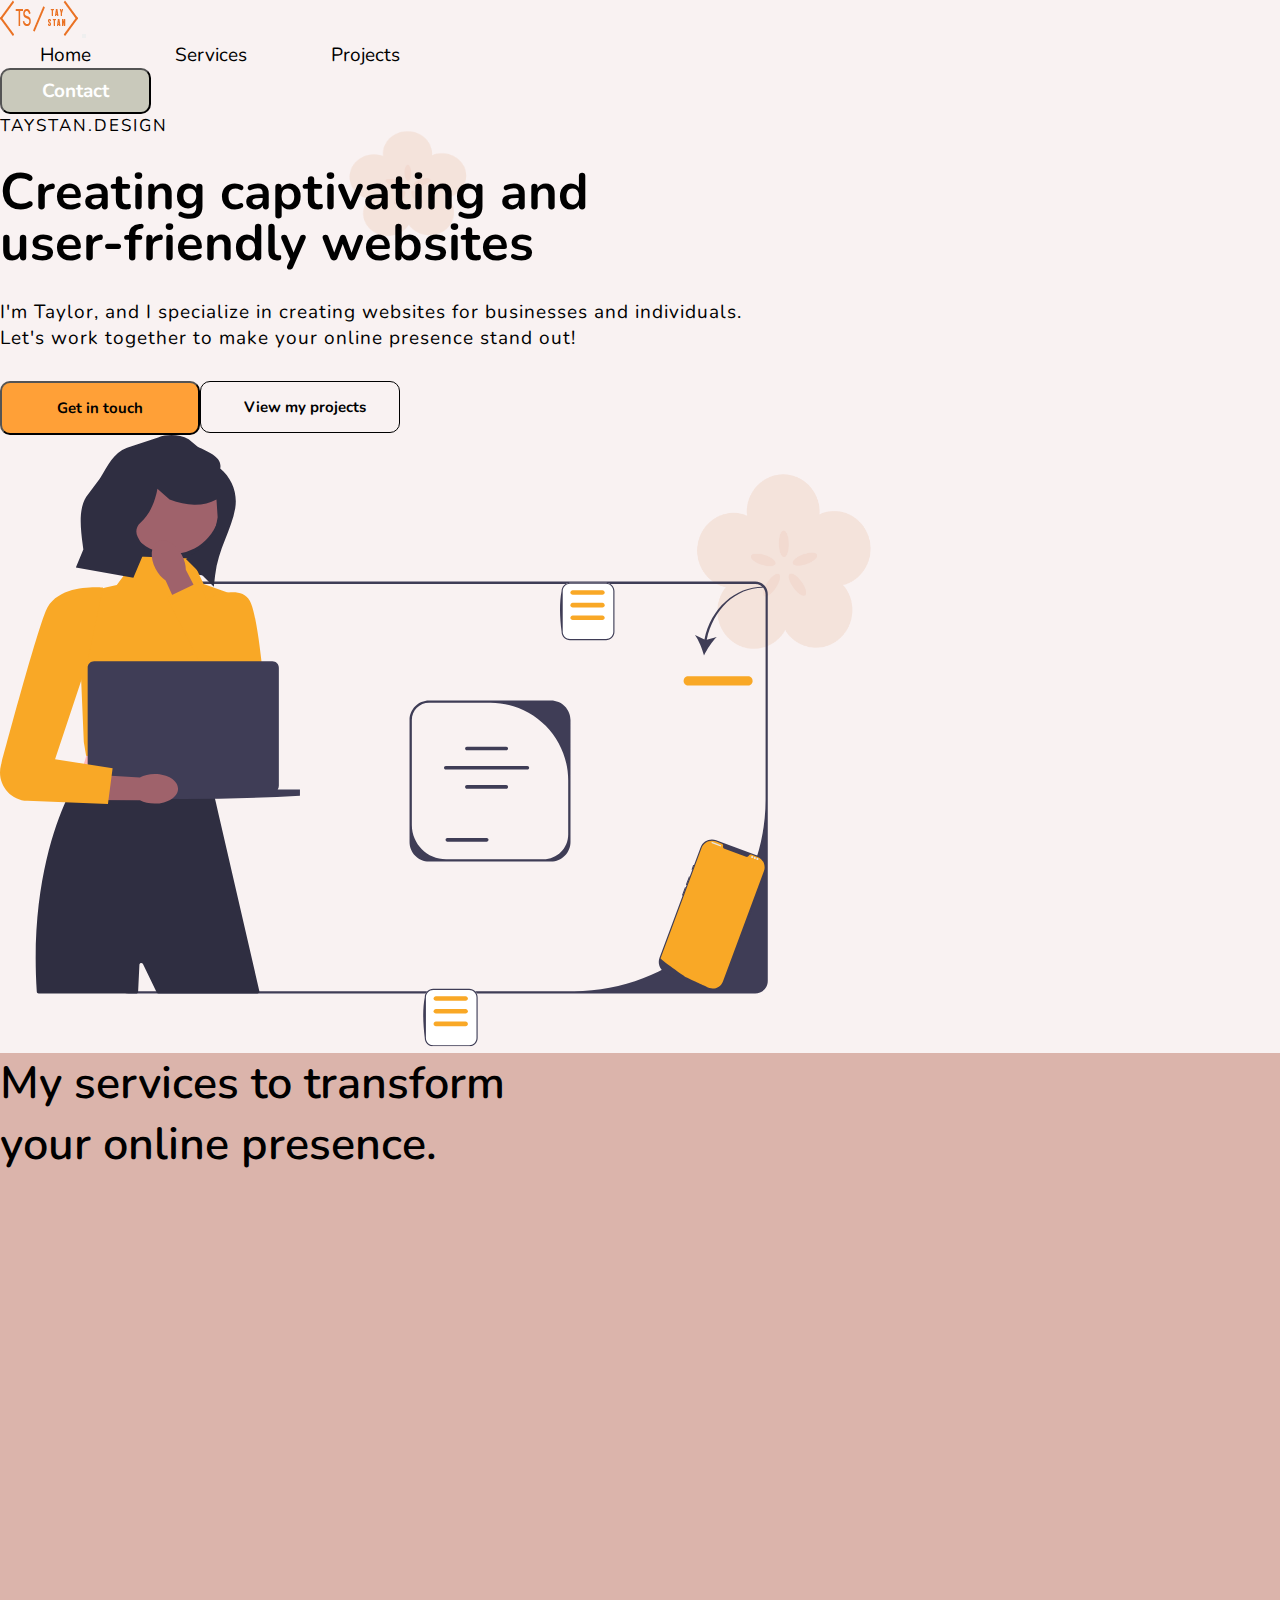
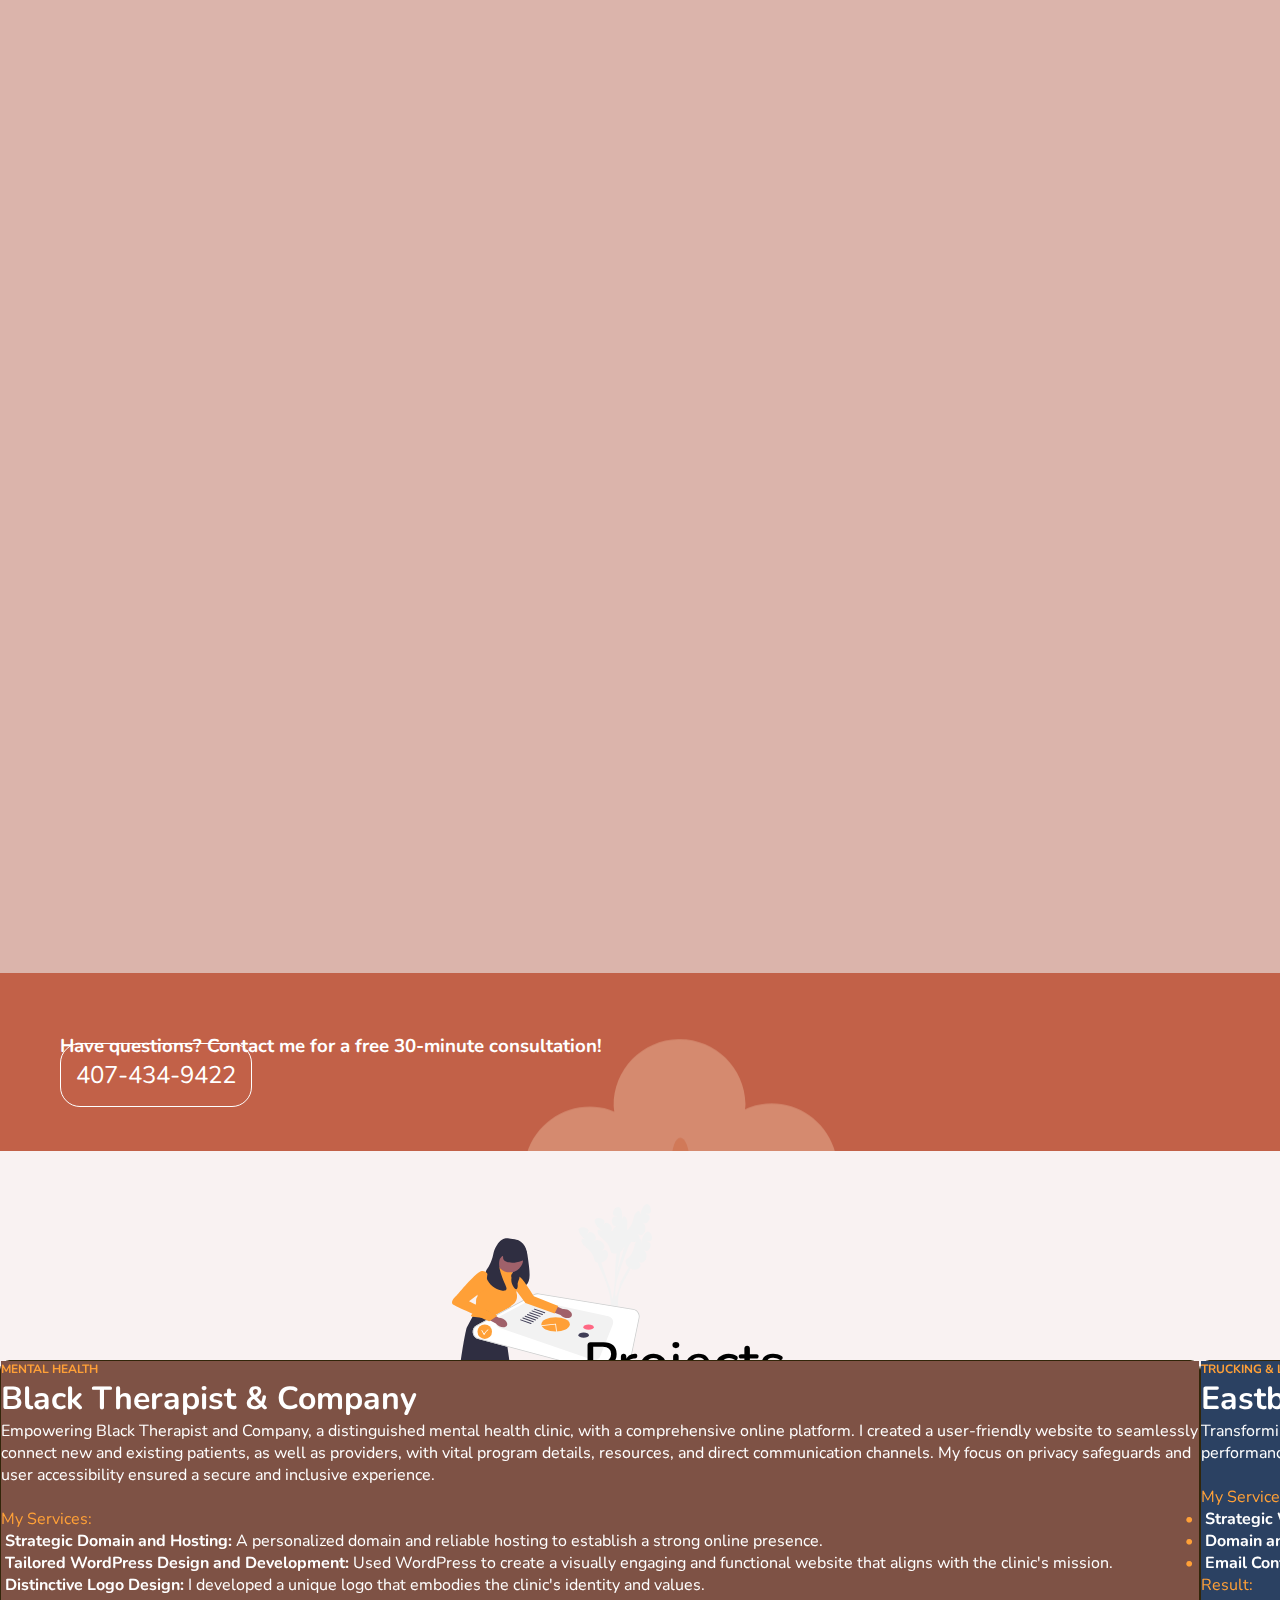
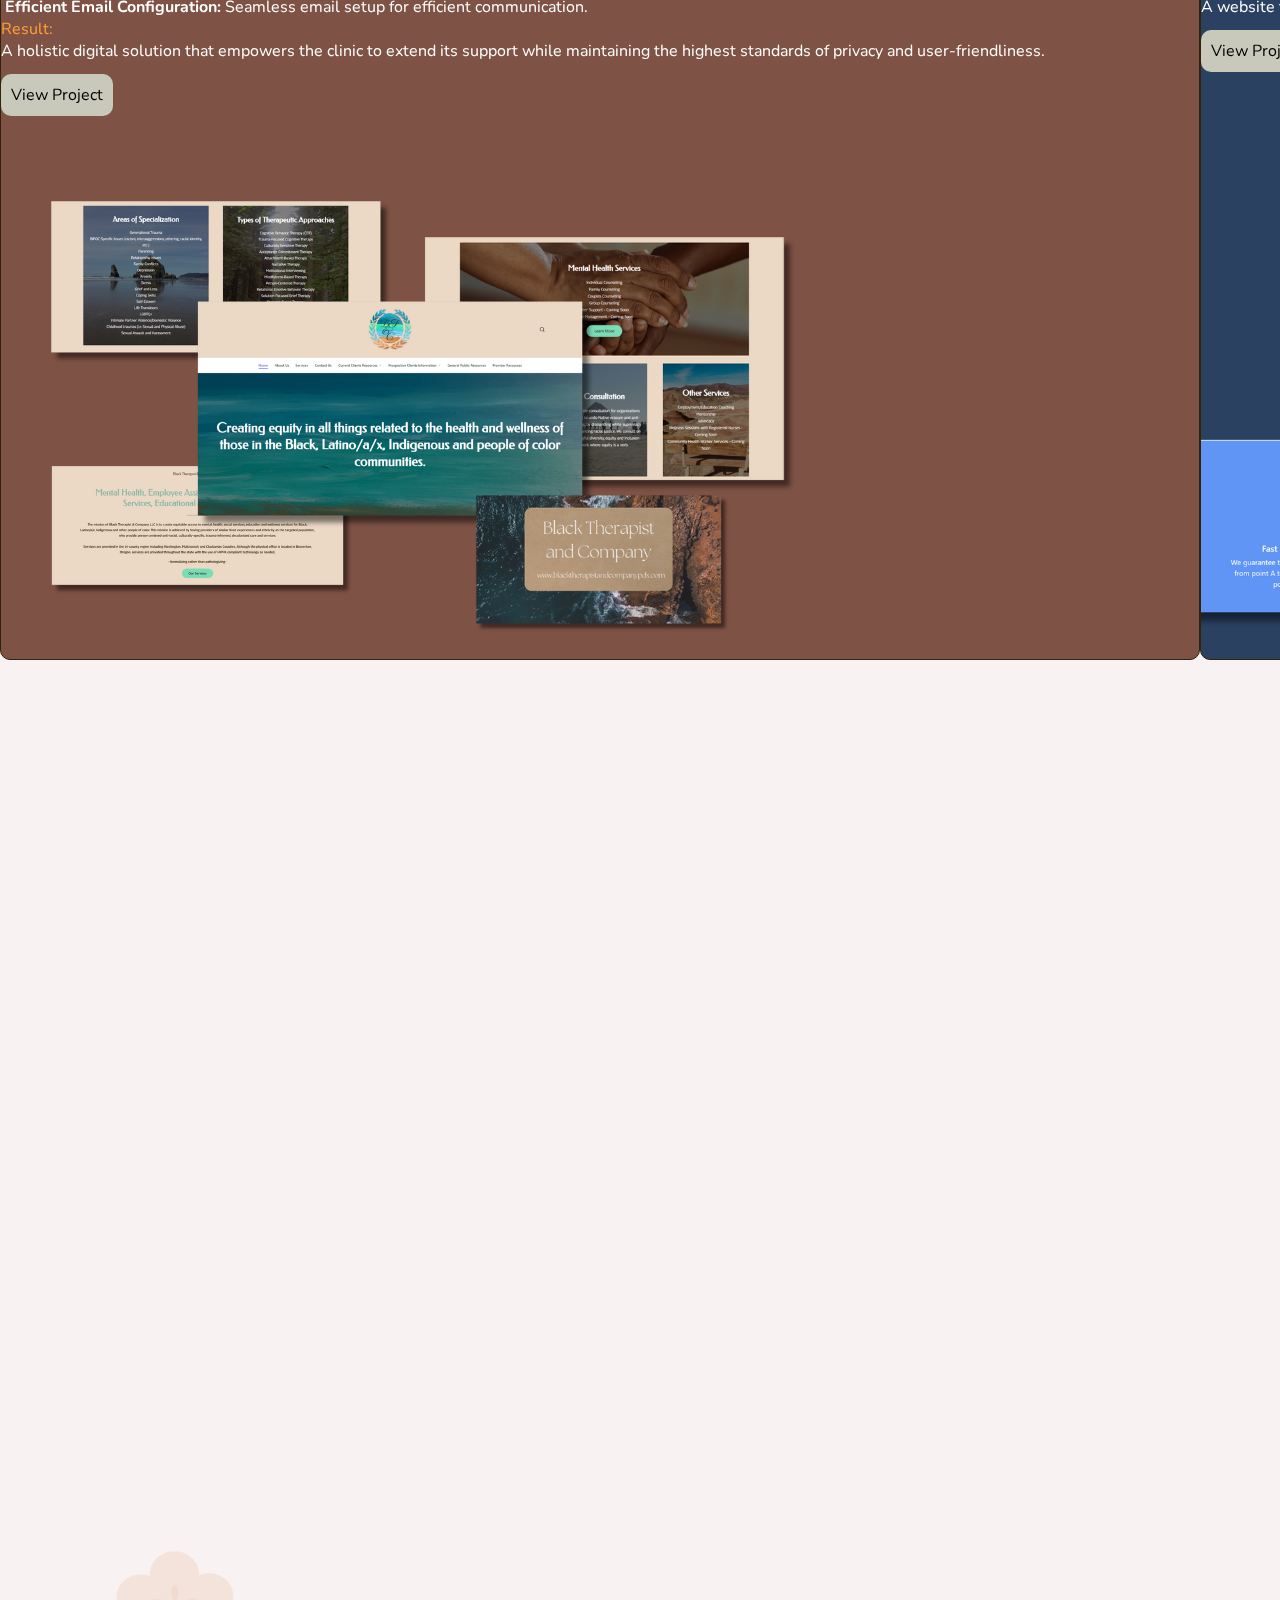
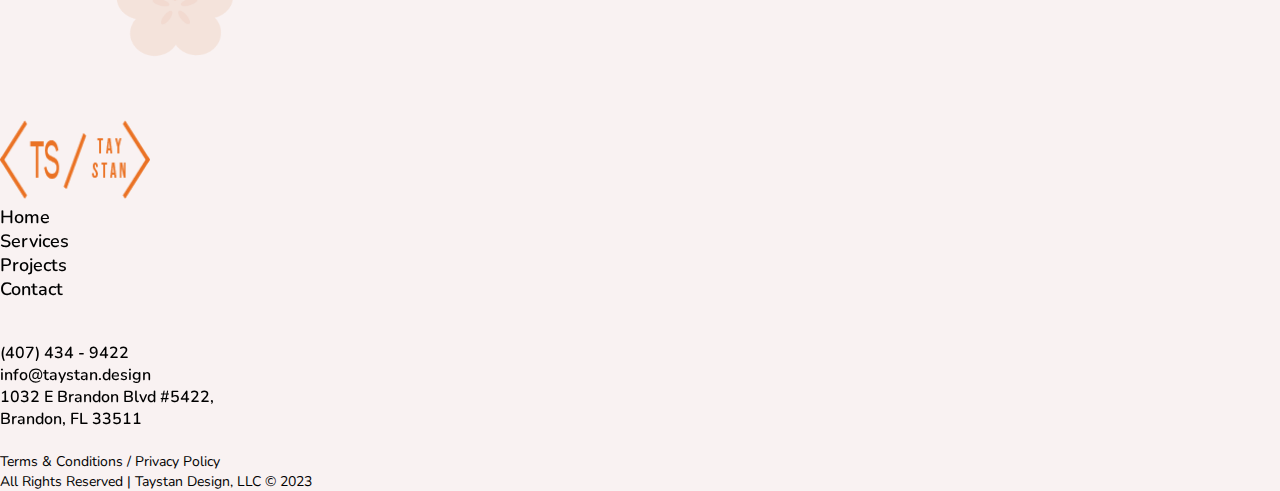
==== commit 3a341429: "center align, contact banner, hero" ====
--- a/index.html
+++ b/index.html
@@ -126,7 +126,7 @@
             <div class="btn-group row d-flex align-items-center justify-content-center flex-row pb-4 gy-4">
                 <div class="col-12 col-md-6 col-lg-3 d-flex align-items-center justify-content-center">
                     <a href="#contact">
-                        <button class="btn msg-btn me-2 " type="button">
+                        <button class="btn msg-btn" type="button">
                             Get in touch
                         </button>
                     </a>
@@ -143,8 +143,8 @@
                 </div>
             </div> <!--end .btn-group-->
 
-            <div class="d-flex justify-content-center align-items-center pt-4">
-                <img src="./images/undraw_working_remotely_re_6b3a 1_brown.svg" alt="Credit: Undraw = Illustration Working Remotely" class="hero-img img-fluid ps-md-3 pt-xs pb-4" width="100%" height="auto" draggable="false">
+            <div class="d-flex justify-content-center align-items-center pt-4 hero-img-container">
+                <img src="./images/undraw_working_remotely_re_6b3a 1_brown.svg" alt="Credit: Undraw = Illustration Working Remotely" class="hero-img img-fluid pb-4" width="100%" height="auto" draggable="false">
             </div>
         </div>
     </div>
@@ -209,9 +209,9 @@
 
 <!-- Contact Me Banner -->
 <div class="container-fluid contact-banner">
-    <div class="row row-cols-1 row-cols-lg-2 d-flex align-items-center justify-content-center">
+    <div class="row row-cols-1 row-cols-lg-2 d-flex align-items-center justify-content-center gy-4">
         <div class="col d-flex align-items-center justify-content-center">
-            <h3 class="contact-banner-text">Have questions? Contact me for a free 30-minute consultation!</h3>
+            <h3 class="contact-banner-text text-center text-lg-start">Have questions? Contact me for a free 30-minute consultation!</h3>
         </div>
         <div class="col d-flex align-items-center justify-content-center">
             <a class="contact-banner-btn" href="tel:4074349422"><i class="fa-solid fa-phone pe-1 fa-xs"></i> 407-434-9422</a>
--- a/css/styles.css
+++ b/css/styles.css
@@ -77,7 +77,7 @@
 
     .app-text {
         width: 100%;
-        padding-left: 40px;
+        /* padding-left: 40px; */
     }
 
     .app-picture img {
@@ -450,7 +450,10 @@
     border: 1px solid #000;
     border-radius: 10px;
     padding: 15px 20px;
+    width: 200px;
     vertical-align: middle;
+    align-items: center;
+    justify-content: center;
 }
 
 
@@ -487,6 +490,13 @@
 
 .play-btn-inner i:hover {
     color: var(---orange);
+}
+
+@media screen and (min-width: 1440px) {
+    .hero-img-container {
+        position: relative;
+        bottom: -75px;
+    }
 }
 
 @media screen and (min-width: 768px) {
--- a/css/styles.css
+++ b/css/styles.css
@@ -77,7 +77,7 @@
 
     .app-text {
         width: 100%;
-        padding-left: 40px;
+        /* padding-left: 40px; */
     }
 
     .app-picture img {
@@ -450,7 +450,10 @@
     border: 1px solid #000;
     border-radius: 10px;
     padding: 15px 20px;
+    width: 200px;
     vertical-align: middle;
+    align-items: center;
+    justify-content: center;
 }
 
 
@@ -487,6 +490,13 @@
 
 .play-btn-inner i:hover {
     color: var(---orange);
+}
+
+@media screen and (min-width: 1440px) {
+    .hero-img-container {
+        position: relative;
+        bottom: -75px;
+    }
 }
 
 @media screen and (min-width: 768px) {
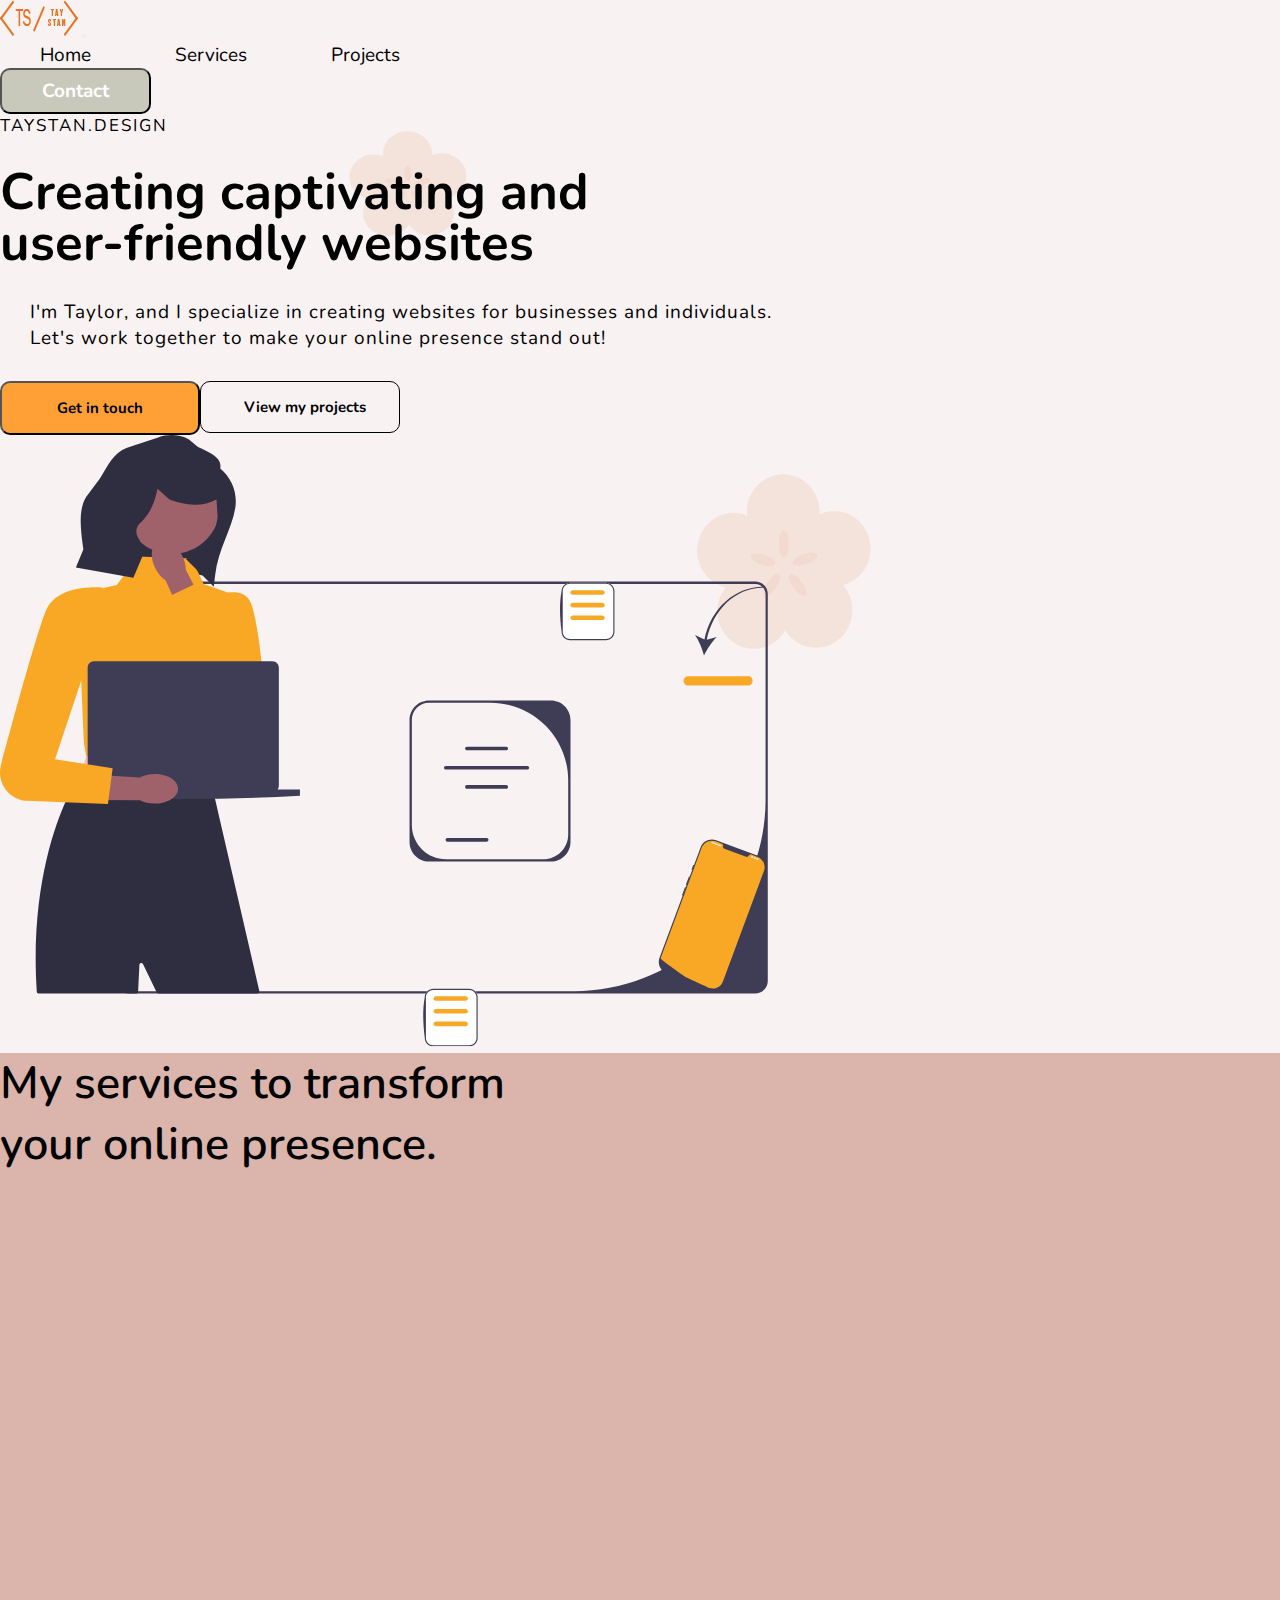
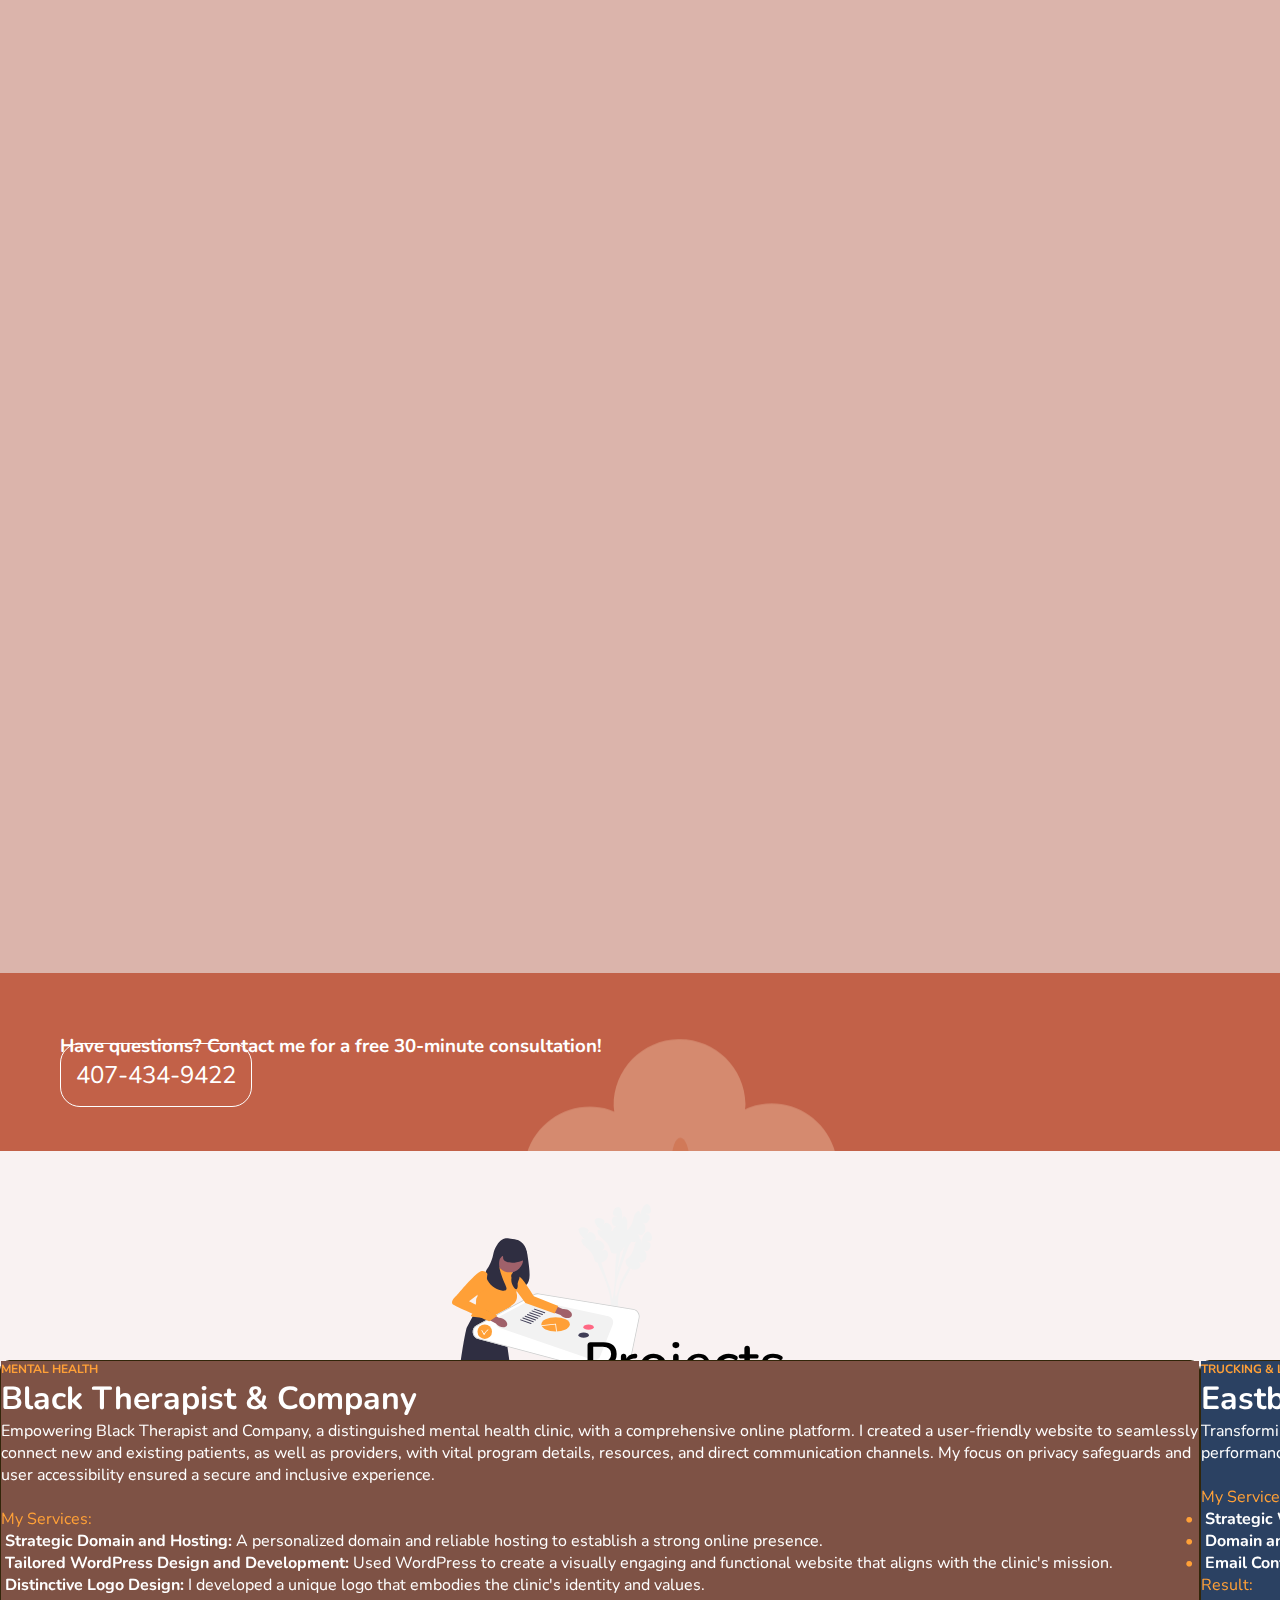
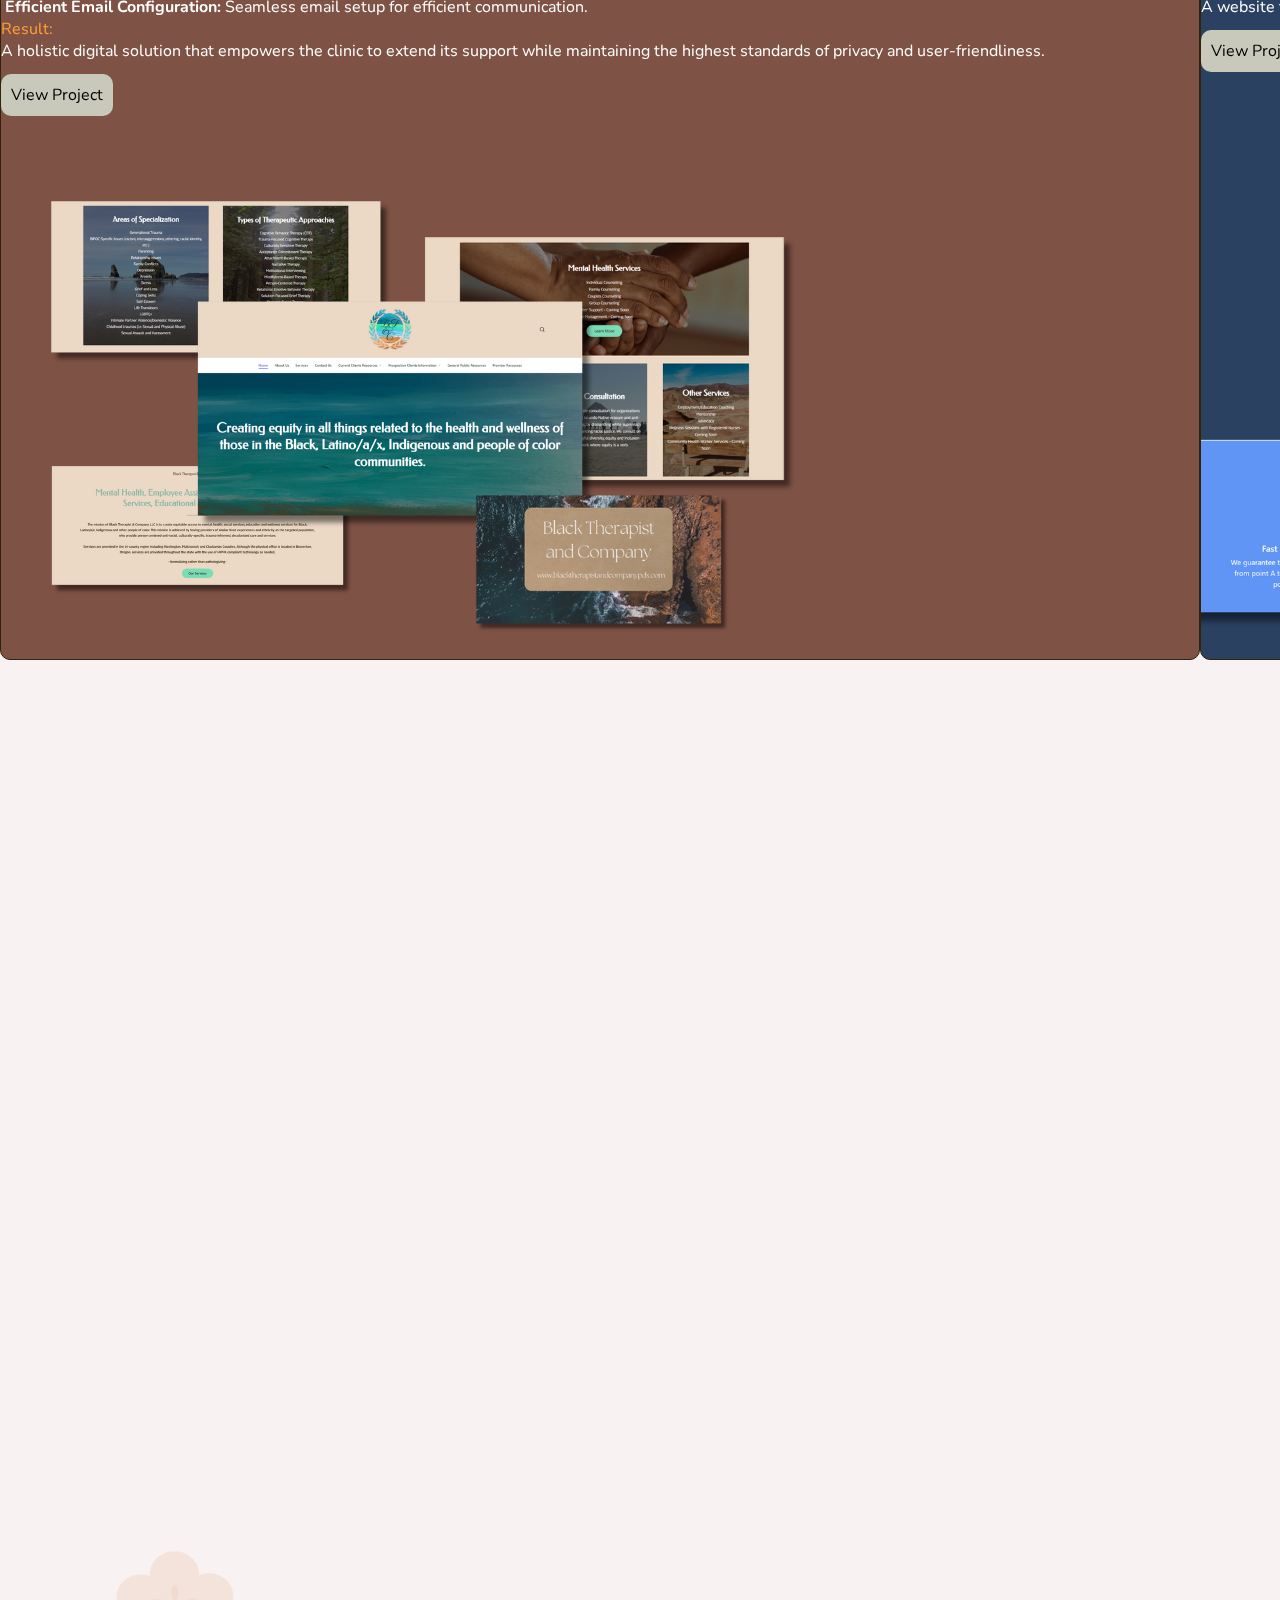
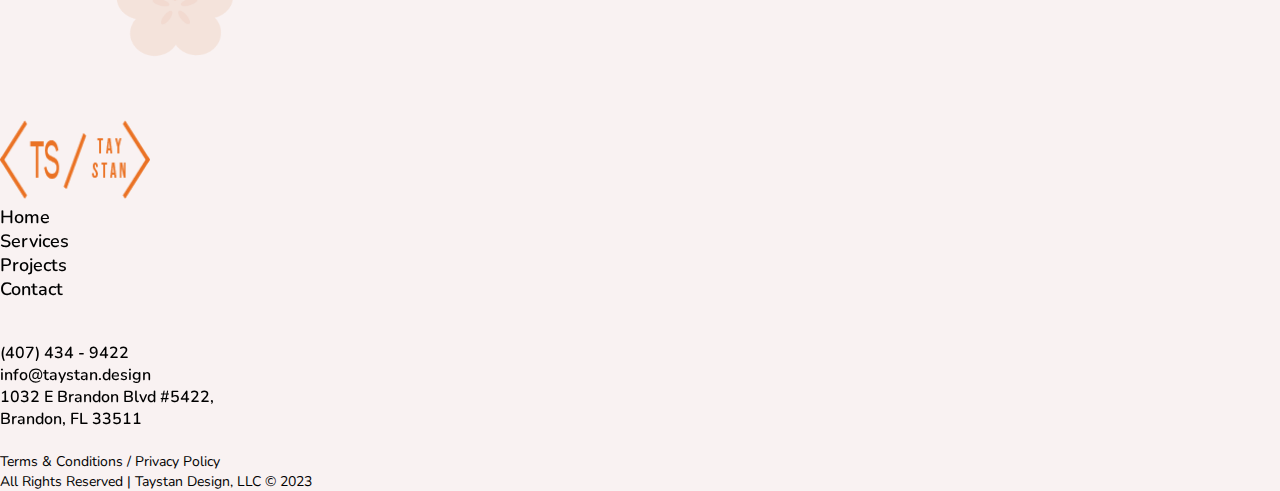
==== commit 01c61fb4: "moved contact nav link section" ====
--- a/index.html
+++ b/index.html
@@ -619,7 +619,7 @@
 
 
 <!-- Contact Info -->
-<section class="pt-5 mt-5">
+<section class="pt-5 mt-5" id="contact">
     <div class="container-fluid">
         <div class="container mx-auto row row-cols-lg-2 row-cols-1 justify-content-center align-items-center ps-lg-5 pe-lg-1 ">
             <div class="col-12 col-lg-6" data-aos="fade-up" data-aos-duration="1500">
@@ -656,7 +656,7 @@
 
             <div class="col-12 col-lg-6 ps-md-5" data-aos="fade-up" data-aos-duration="2000">
                 <!-- Contact Form -->
-                <div id="contact" class="contact-container">
+                <div  class="contact-container">
                     <!-- Contact Form -->
                     <form action="https://formspree.io/f/xwkzygbb" method="POST">
                         <label class="label-text">
--- a/css/styles.css
+++ b/css/styles.css
@@ -377,7 +377,7 @@
 
 .app-text p {
     font-size: 19px;
-    margin: 30px 30px 30px 0;
+    margin: 30px 30px 30px 30px;
     letter-spacing: 1px;
     color: var(---black);
     /* padding-right: 250px; */
--- a/css/styles.css
+++ b/css/styles.css
@@ -377,7 +377,7 @@
 
 .app-text p {
     font-size: 19px;
-    margin: 30px 30px 30px 0;
+    margin: 30px 30px 30px 30px;
     letter-spacing: 1px;
     color: var(---black);
     /* padding-right: 250px; */
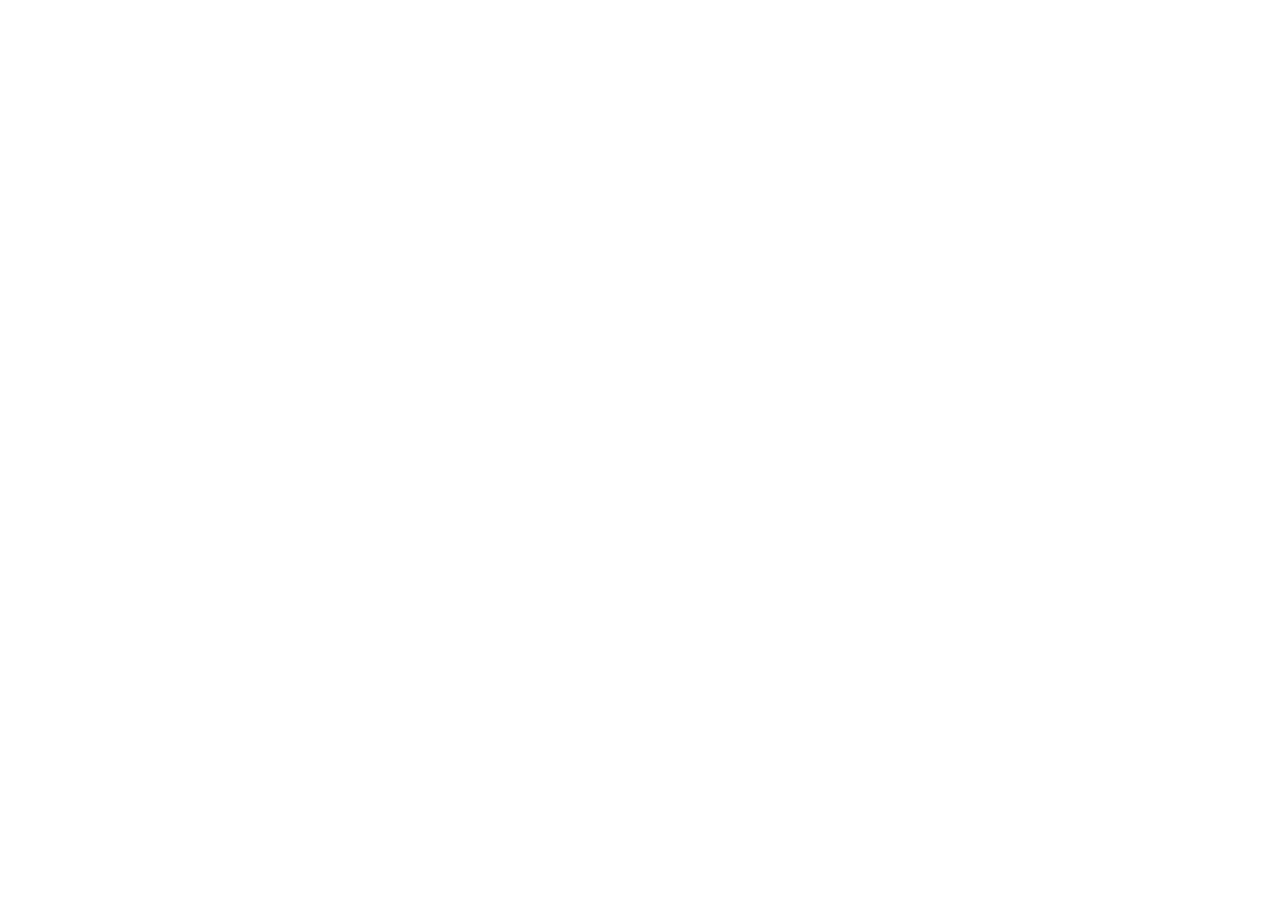
==== commit 17d97e0d: "redirect to taystan pro" ====
--- a/index.html
+++ b/index.html
@@ -1,774 +1,36 @@
 <!DOCTYPE html>
-<html lang="en">
+<html>
 <head>
-    <meta charset="UTF-8">
-    <meta http-equiv="X-UA-Compatible" content="IE=edge">
-    <meta name="viewport" content="width=device-width, initial-scale=1.0">
-    <meta name="author" content="Taylor Stanley Taystan">
-    <meta name="description" content="Taystan Freelance Web Designer/Developer and I specialize in creating visually appealing and user-friendly websites for businesses and individuals. Let's work together to make your online presence stand out!">
-    <title>Taystan Design</title>
+  <meta http-equiv="refresh" content="0;URL='https://taystan.pro/'">
 
-    <meta property='og:title' content='Taystan Design'/>
-    <meta property='og:image' content='https://i.imgur.com/FupfHAq.png/'>
-    <meta property='og:description' content="Taystan Freelance Web Designer/Developer and I specialize in creating visually appealing and user-friendly websites for businesses and individuals. Let's work together to make your online presence stand out!"/>
-    <meta property='og:url' content='https://taystan.design'/>
-    <meta property='og:image:width' content='147' />
-    <meta property='og:image:height' content='78' />
-    <meta name="keywords" content="Web design services, Freelance web designer, Freelance web developer, Responsive web design, Custom website design, Affordable web design, Professional web development, Creative website solutions, UI/UX design, Mobile-friendly websites, WordPress design and development, Squarespace web design, Shopify web design, Webflow web design, Graphic design for the web, Portfolio website design, Small business website design, Entrepeneur web design, women owned business web design,
-    Personal website design, Landing page design, Website redesign, SEO-friendly websites, CMS integration, Front-end development, Website maintenance, HTML/CSS design, Web animation and interactivity, User-centered design">
+  <!-- ---------------- CSS ------------ -->
+  <link rel="stylesheet" href="css/normalize.css">
+  <link rel="stylesheet" href="css/skeleton.css">
+  <link rel="stylesheet" href="css/styles.css">
 
-    <!-- CSS -->
-    <link rel="stylesheet" href="css/styles.css" type="text/css">
+<style>
+  p {
+    color: white;
+    font-size: 30px;
+    line-height: normal;
+  }
 
-    <!-- Bootstrap -->
-    <link href="https://cdn.jsdelivr.net/npm/bootstrap@5.0.2/dist/css/bootstrap.min.css" rel="stylesheet" integrity="sha384-EVSTQN3/azprG1Anm3QDgpJLIm9Nao0Yz1ztcQTwFspd3yD65VohhpuuCOmLASjC" crossorigin="anonymous">
+  a {
+    text-decoration: underline;
+  }
+  div {
+    display: flex;
+    justify-content: center;
+    align-items: center;
+    text-align: center;
+    min-height: 100vh;
+  }
 
-    <!-- CSS -->
-    <link rel="stylesheet" href="css/styles.css" type="text/css">
-
-    <!-- JS -->
-    <script src="script/script.js"></script>
-
-    <!-- Google Fonts -->
-    <link rel="preconnect" href="https://fonts.googleapis.com">
-    <link rel="preconnect" href="https://fonts.gstatic.com" crossorigin>
-    <link href="https://fonts.googleapis.com/css2?family=Nunito:wght@400;600;700;800;900&display=swap" rel="stylesheet">
-
-    <!-- Font/Icon Library -->
-    <link rel="stylesheet" href="https://cdnjs.cloudflare.com/ajax/libs/font-awesome/6.2.0/css/all.min.css" integrity="sha512-xh6O/CkQoPOWDdYTDqeRdPCVd1SpvCA9XXcUnZS2FmJNp1coAFzvtCN9BmamE+4aHK8yyUHUSCcJHgXloTyT2A==" crossorigin="anonymous" referrerpolicy="no-referrer" />
-
-    <!-- Favicon -->
-    <link rel="shortcut icon" type="image/x-icon" href="https://i.imgur.com/FupfHAq.png/">
-
-    <!-- -------------- AOS Library ----------- -->
-    <link href="https://unpkg.com/aos@2.3.1/dist/aos.css" rel="stylesheet">
-
-    <!-- SEO Audit -->
-    <meta name="ahrefs-site-verification" content="6e51f8e072d55c42d1f5739641e91229df26ba574e37fcc0cb76be2cffdfa7bf">
-
-    <!-- Google tag (gtag.js) -->
-    <script async src="https://www.googletagmanager.com/gtag/js?id=G-XVMJ6ZJDF2"></script>
-        <script>
-        window.dataLayer = window.dataLayer || [];
-        function gtag(){dataLayer.push(arguments);}
-        gtag('js', new Date());
-
-        gtag('config', 'G-XVMJ6ZJDF2');
-    </script>
+</style>
 </head>
-<body id="flower-bg">
-    <!-- Navigation Bar -->
-    <nav class="navbar navbar-expand-lg navbar-light"><!--bg-light-->
-        <div class="container-fluid">
-          <a class="navbar-brand" href="#">
-            <img src="./images/taystan-logo.png" alt="Taystan Logo">
-          </a>
-          <button class="navbar-toggler" type="button" data-bs-toggle="collapse" data-bs-target="#navbarNavAltMarkup" aria-controls="navbarNavAltMarkup" aria-expanded="false" aria-label="Toggle navigation">
-            <span class="navbar-toggler-icon"></span>
-          </button>
-          <div class="collapse navbar-collapse" id="navbarNavAltMarkup">
-            <div class="navbar-nav ms-auto">
-                    <a class="nav-link nav-menu ms-1 me-1 text-center" aria-current="page" href="#home">Home</a>
-                    <a class="nav-link nav-menu ms-1 me-1 text-center" href="#services">Services</a>
-                    <a class="nav-link nav-menu ms-1 me-lg-3 text-center" href="#projects">Projects</a>
-                    <a href="#contact" style="color: white; text-decoration: none;">
-                      <button class="btn contact-btn me-2 w-100" type="button">
-                        Contact
-                      </button>
-                    </a>
-            </div>
-          </div>
-        </div>
-    </nav>
-
-    <!-- Hero -->
-    <!-- <div class="container mx-auto">
-        <div class=" row row-cols-1 row-cols-lg-2 d-flex justify-content-center align-items-center ps-md-5 mt-5 pe-0" id="home">
-            <div class="col-lg-6 app-text pb-md-5">
-                <h3>Taystan.Design</h3>
-                <h1>Freelance<br>Web<br>Designer</h1>
-                <p>I'm Taylor, and I specialize in creating visually appealing and user-friendly websites for businesses and individuals. Let's work together to make your online presence stand out!</p>
-
-                <div class="btn-group row gy-4">
-                    <div class="col-12 col-md-6">
-                        <a href="#contact">
-                            <button class="btn rounded-pill msg-btn me-2 " type="button">
-                                Get in touch
-                            </button>
-                        </a>
-                    </div>
-                    <div class="col-12 col-md-6">
-                        <div class="play-btn">
-                            <a href="#projects" style="display: inline-flex;">
-                                <div class="play-btn-inner">
-                                    <i class="fa-solid fa-play"></i>
-                                </div>
-                                <span class="ms-0">View my projects</span>
-                            </a>
-                        </div>
-                    </div>
-                </div>
-            </div>
-            <div class="col-lg-6 align-self-end align-self-lg-center">
-                <img src="./images/undraw_landing_page_re_6xev.svg" alt="Credit: Undraw = Illustration Landing Page" class="img-fluid ps-md-3 pt-xs" width="100%" height="auto" draggable="false">
-            </div>
-        </div>
-    </div> -->
-
-    <div class="container mx-auto pt-4">
-        <div class="row row-cols-1 d-flex justify-content-center align-items-center flex-column ps-md-5 mt-5 pe-0" id="home">
-            <div class="app-text">
-                <h3 class="text-center">Taystan.Design</h3>
-                <h1  class="text-center">Creating captivating and <br>user-friendly websites</h1>
-                <p  class="text-center pt-4">I'm Taylor, and I specialize in creating websites for businesses and individuals. <br>Let's work together to make your online presence stand out!</p>
-            </div>
-
-            <div class="btn-group row d-flex align-items-center justify-content-center flex-row pb-4 gy-4">
-                <div class="col-12 col-md-6 col-lg-3 d-flex align-items-center justify-content-center">
-                    <a href="#contact">
-                        <button class="btn msg-btn" type="button">
-                            Get in touch
-                        </button>
-                    </a>
-                </div>
-                <div class="col-12 col-md-6 col-lg-3 d-flex align-items-center justify-content-center">
-                    <div class="play-btn">
-                        <a href="#projects" style="display: inline-flex;">
-                            <!-- <div class="play-btn-inner"> -->
-                                <i class="fa-solid fa-play" style="padding-top: 2px; padding-right: 10px;"></i>
-                            <!-- </div> -->
-                            <span class="ms-0 text-nowrap">View my projects</span>
-                        </a>
-                    </div>
-                </div>
-            </div> <!--end .btn-group-->
-
-            <div class="d-flex justify-content-center align-items-center pt-4 hero-img-container">
-                <img src="./images/undraw_working_remotely_re_6b3a 1_brown.svg" alt="Credit: Undraw = Illustration Working Remotely" class="hero-img img-fluid pb-4" width="100%" height="auto" draggable="false">
-            </div>
-        </div>
-    </div>
-
-<section class="bg-services pb-5">
-    <article class="pt-5 pb-5" id="services">
-        <div class="d-flex align-items-center justify-content-center flex-column pt-5 pb-4">
-            <!-- <h1 class="contact-subtitle text-center color-white">SERVICES</h1> -->
-            <h1 class="contact-title text-center">My services to transform <br>your online presence.</h1>
-        </div>
-
-        <div class="container-fluid row row-cols-1 row-cols-lg-3 gx-md-5 gy-5 justify-content-center align-items-center text-center pt-4 ms-0 me-0">
-            <div class="col-12 col-lg-4 p-lg-4 ps-md-5">
-                <div class="services-card" data-aos="fade-up" data-aos-duration="2750">
-                    <img src="./images/domain-registration.png" alt="Domain Registration icon created by Triangle Squad - Flaticon" class="img-fluid pb-2" width="60px" height="auto">
-                    <h1 class="services-column">Web Development</h1>
-                    <p>Offering comprehensive web development services including design, development, and maintenance to provide ongoing support to keep your website updated and running smoothly.</p>
-                </div>
-            </div>
-            <div class="col-12 col-lg-4 p-lg-4 ps-md-5">
-                <div class="services-card" data-aos="fade-up" data-aos-duration="2500">
-                    <img src="./images/responsive-design.png" alt="Responsive design icon created by Triangle Squad - Flaticon" class="img-fluid pb-2"  width="60px" height="auto">
-                    <h1 class="services-column">Responsive Design</h1>
-                    <p>Creating visually appealing and responsive websites tailored to your specific needs and goals. Making the overall look and feel of your website effectively represent your brand and message.</p>
-                </div>
-            </div>
-            <div class="col-12 col-lg-4 p-lg-4 ps-md-5">
-                <div class="services-card" data-aos="fade-up" data-aos-duration="2250">
-                    <img src="./images/message.png" alt="Message icon created by Triangle Squad - Flaticon" class="img-fluid pb-2"  width="60px" height="auto">
-                    <h1 class="services-column">Communication</h1>
-                    <p>Working closely to deliver a final product that exceeds expectations and regular updates on the progress of the project. Ensuring a clear plan for completion and keeping the project on schedule to meet deadlines.</p>
-                </div>
-            </div>
-
-        </div>
-
-        <div class="container-fluid row row-cols-1 row-cols-lg-3 gx-md-5 gy-5 justify-content-center align-items-center text-center pt-4 ms-0 me-0">
-            <div class="col-12 col-lg-4 p-lg-4 ps-md-5 pt-4">
-                <div class="services-card" data-aos="fade-up" data-aos-duration="2000">
-                    <img src="./images/maintenance.png" alt="Coding icon created by Freepik - Flaticon" class="img-fluid pb-2" width="60px" height="auto">
-                    <h1 class="services-column">Maintenance</h1>
-                    <p>I ensure that the websites I create remain up-to-date and functioning smoothly by performing regular maintenance and updates. This involves troubleshooting issues, implementing improvements, and keeping the online experience seamless for users.</p>
-                </div>
-            </div>
-            <div class="col-12 col-lg-4 p-lg-4 ps-md-5">
-                <div class="services-card" data-aos="fade-up" data-aos-duration="1750">
-                    <img src="./images/training.png" alt="Corrections icon created by Triangle Squad - Flaticon" class="img-fluid pb-2"  width="60px" height="auto">
-                    <h1 class="services-column">Training</h1>
-                    <p>Presenting training sessions to help clients become confident in managing their websites or content management systems (CMS). I simplify the process, making it easy to independently update and maintain your online presence.</p>
-                </div>
-            </div>
-            <div class="col-12 col-lg-4 p-lg-4 ps-md-5">
-                <div class="services-card" data-aos="fade-up" data-aos-duration="1500">
-                    <img src="./images/hosting.png" alt="Cloud data icon created by Freepik - Flaticon" class="img-fluid pb-2"  width="60px" height="auto">
-                    <h1 class="services-column">Hosting</h1>
-                    <p>Providing hosting services to ensuring that your website is securely stored and accessible online. This means your website is reliably available to visitors, including domain registration for a memorable web address and serviced for maintenance.</p>
-                </div>
-            </div>
-        </div>
-    </article>
-</section>
-
-<!-- Contact Me Banner -->
-<div class="container-fluid contact-banner">
-    <div class="row row-cols-1 row-cols-lg-2 d-flex align-items-center justify-content-center gy-4">
-        <div class="col d-flex align-items-center justify-content-center">
-            <h3 class="contact-banner-text text-center text-lg-start">Have questions? Contact me for a free 30-minute consultation!</h3>
-        </div>
-        <div class="col d-flex align-items-center justify-content-center">
-            <a class="contact-banner-btn" href="tel:4074349422"><i class="fa-solid fa-phone pe-1 fa-xs"></i> 407-434-9422</a>
-        </div>
-    </div>
-
-</div>
-
-<section class="pt-4 mt-2 text-center text-md-start" id="projects">
-    <div class="project">
-        <img src="images/undraw_project_complete_lwss.svg" alt="Credit: Undraw - Projects Complete Illustration" width="200px" height="auto" class="project-draw-img">
-        <span class="c-title">Projects</span>
-    </div>
-
-<div class="container-fluid projects-scroll">
-    <!-- Projects: Row 1 -->
-    <div class="container-fluid"> 
-        <div class="container mx-auto row-cols-1 row-cols-lg-2 row justify-content-center align-items-center projects-card pt-3 mt-5 ps-md-5 card-bg-brown">
-            <div class="col-12 col-lg-6 pe-md-5 ps-lg-5 pb-5 pt-4 card-bg-brown">
-                <h1 class="contact-subtitle card-bg-brown">Mental Health</h1>
-                <h1 class="pt-1 pb-3 card-bg-brown card-bg-color-text">Black Therapist & Company</h1>
-                <p class="card-bg-brown card-bg-color-text mb-0">Empowering Black Therapist and Company, a distinguished mental health clinic, with a comprehensive online platform. I created a user-friendly website to seamlessly connect new and existing patients, as well as providers, with vital program details, resources, and direct communication channels. My focus on privacy safeguards and user accessibility ensured a secure and inclusive experience.
-                <br>
-                <br>
-                <span class="c-orange">My Services:</span>
-                <ul class="bullets">
-                    <li>
-                        <strong>Strategic Domain and Hosting: </strong>
-                         A personalized domain and reliable hosting to establish a strong online presence.
-                    </li>
-                    
-                    <li>
-                        <strong>Tailored WordPress Design and Development: </strong>
-                        Used WordPress to create a visually engaging and functional website that aligns with the clinic's mission.
-                    </li>
-
-                    <li>
-                        <strong>Distinctive Logo Design: </strong>
-                        I developed a unique logo that embodies the clinic's identity and values.
-                    </li>
-
-                    <li>
-                        <strong>Efficient Email Configuration: </strong>
-                        Seamless email setup for efficient communication.
-                    </li>
-                </ul>
-                    <span class="card-bg-color-text">
-                       <span class="c-orange">Result: </span>A holistic digital solution that empowers the clinic to extend its support while maintaining the highest standards of privacy and user-friendliness.
-                    </span>
-                </p>
-                <br>
-                <a href="https://blacktherapistandcompanypdx.com/" role="button" class="btn-project" target="_blank">View Project</a>
-            </div>
-            <div class="col-12 col-lg-6 card-bg-transparent">
-                <div class="d-block d-xl-none">
-                    <img src="images/btc-projects-img2.png" alt="Black Therapist and Company webpage sections" class="img-fluid project-card-img card-bg-transparent" draggable="false">
-                </div>
-                <div class="d-none d-xl-block">
-                    <img src="images/btc-projects-img-xl2.png" alt="Black Therapist and Company webpage sections" class="img-fluid project-card-img card-bg-transparent" draggable="false">
-                </div>
-            </div>
-        </div>
-    </div>
-
-    <!-- Projects: Row 2 -->
-    <div class="container-fluid">
-        <div class="container mx-auto row-cols-1 row-cols-lg-2 row justify-content-center align-items-center projects-card pt-3 mt-5 ps-md-5 card-bg-blue">
-            <div class="col-12 order-lg-1 col-lg-6 pe-md-5 ps-lg-5 pb-5 pt-4 card-bg-blue" >
-                <h1 class="contact-subtitle card-bg-blue">TRUCKING & LOGISTICS</h1>
-                <h1 class="pt-1 pb-3 card-bg-blue card-bg-color-text">Eastburn Trucking & Logistics</h1>
-                <p class="card-bg-blue card-bg-color-text mb-0">Transforming Eastburn Trucking and Logistics' vision into a dynamic online presence. I created a landing page for their upcoming trucking enterprise, prioritizing mobile performance and effective communication of their core values and customer advantages. 
-                <br>
-                <br>
-                <span class="c-orange">My Services:</span>
-                <ul class="bullets">
-                    <li>
-                        <strong>Strategic Website Design and Development: </strong>
-                        Crafting a visually appealing and functional landing page that resonates with the trucking industry.
-                    </li>
-                    <li>
-                        <strong>Domain and Hosting Expertise: </strong>
-                        Establishing a strong online foundation with tailored domain and dependable hosting services.
-                    </li>
-                    <li>
-                        <strong>Email Configuration: </strong>
-                        Streamlined email setup to enhance professional communication.
-                    </li>
-                </ul>
-                    <span class="card-bg-color-text"> <span class="c-orange">Result: </span>A website that not only reflects their brand but also ensures optimal mobile experience and value-driven customer engagement.</span>
-                </p>
-                <br>
-                <a href="https://eastburntrucking.com/" role="button" class="btn-project" target="_blank">View Project</a>
-            </div>
-            <div class="col-12 order-lg-0 col-lg-6 card-bg-transparent">
-                <div class="d-block d-xl-none">
-                    <img src="images/ebtl-projects-img.png" alt="Eastburn Trucking and Logistics webpage sections" class="img-fluid project-card-img card-bg-transparent" draggable="false">
-                </div>
-                <div class="d-none d-xl-block">
-                    <img src="images/ebtl-projects-img-xl2.png" alt="Eastburn Trucking and Logistics webpage sections" class="img-fluid project-card-img card-bg-transparent" draggable="false">
-                </div>
-            </div>
-        </div>
-    </div>
-
-    <!-- Projects: Row 3 -->
-    <div class="container-fluid">
-        <div class="container mx-auto row-cols-1 row-cols-lg-2 row justify-content-center align-items-center projects-card pt-3 mt-5 ps-md-5 card-bg-green">
-            <div class="col-12 col-lg-6 pe-md-5 ps-lg-5 pb-5 pt-4 card-bg-green">
-                <h1 class="contact-subtitle card-bg-green">EMPLOYEE STAFFING</h1>
-                <h1 class="pt-1 pb-3 card-bg-green card-bg-color-text">PTR Staffing</h1>
-                <p class="card-bg-green card-bg-color-text mb-0">Elevating PTR Staffing's online presence through a contemporary website redesign. I revitalized their digital platform, combining modern design with their core commitment to bridging job seekers and employers. The new design features seamless access to the staffing agency for job seekers and comprehensive insights into specialized industries, fostering meaningful connections.
-                <br>
-                <br>
-                <span class="c-orange">My Services:</span>
-                <ul class="bullets">
-                    <li>
-                        <strong>Website Redesign: </strong>
-                        A transformational redesign using the Network Solutions CMS, blending design with functionality for a cohesive user experience.
-                    </li>
-                    <li>
-                        <strong>Domain Name Transfership: </strong>
-                        Facilitating a smooth transition by transferring the domain name to align with the revitalized website.
-                    </li>
-                    <li>
-                        <strong>Optimized Email Configuration: </strong>
-                        Enhancing communication efficiency through streamlined email configuration.
-                    </li>
-                </ul>
-
-                <span class="card-bg-color-text"> <span class="c-orange">Result: </span>A revitalized website that mirrors PTR Staffing's dedication to fostering connections, now presented with a modern flair and user-focused design.</span>
-                </p>
-                <br>
-                <a href="https://ptrstaffing.com/" role="button" class="btn-project" target="_blank">View Project</a>
-            </div>
-            <div class="col-12 col-lg-6 card-bg-transparent">
-                <div class="d-block d-xl-none">
-                    <img src="images/ptr-projects-img2.png" alt="PTR Staffing webpage sections" class="img-fluid project-card-img card-bg-transparent" draggable="false">
-                </div>
-                <div class="d-xl-block d-none">
-                    <img src="images/ptr-projects-img2-xl2.png" alt="PTR Staffing webpage sections" class="img-fluid project-card-img card-bg-transparent" draggable="false">
-                </div>
-            </div>
-        </div>
-    </div>
-        
-    <!-- Projects Row 4 -->
-    <div class="container-fluid">
-        <div class="container mx-auto row-cols-lg-2 row justify-content-center align-items-center projects-card pt-3 mt-5 ps-md-5 card-bg-red">
-            <div class="col-12 order-lg-1 col-lg-6 pe-md-5 ps-lg-5 pb-5 pt-4 card-bg-red" >
-                <h1 class="contact-subtitle card-bg-red">LFG VIDEO GAMES</h1>
-                <h1 class="pt-1 pb-3 card-bg-red card-bg-color-text">Squad on Site (S.O.S)</h1>
-                <p class="card-bg-red card-bg-color-text mb-0">Showcasing my versatile skills through a personal initiative: an innovative Looking for Groups (LFG) platform designed to unite gamers with fellow players. I developed a concept for a simulated app that facilitates connections among gaming enthusiasts seeking multiplayer companionship. This visionary gaming social media network caters to young adults across various gaming platforms, including console, PC, and mobile games.
-                <br>
-                <br>
-                <span class="c-orange">Key Elements:</span>
-                <ul class="bullets">
-                    <li>
-                        <strong>Conceptual Innovation: </strong>
-                        Created a mock application to demonstrate the potential of a gaming-focused social platform.
-                    </li>
-                    <li>
-                        <strong>Inclusive Community: </strong>
-                        Designed to foster connections among players seeking multiplayer experiences.
-                    </li>
-                    <li>
-                        <strong>Cross-Platform Engagement: </strong>
-                        Encompassing console, PC, and mobile gaming to cater to diverse preferences.
-                    </li>
-                </ul>
-                <span class="card-bg-color-text"> <span class="c-orange">Outcome: </span>This project highlights my adaptability, creativity, and passion for creating digital spaces that brings people together.</span>
-                </p>
-                <br>
-                <a href="https://tam-114.github.io/sos/" role="button" class="btn-project" target="_blank">View Project</a>
-            </div>
-            <div class="col-12 order-lg-0 col-lg-6 card-bg-transparent">
-                <div class="d-block d-xl-none">
-                    <img src="images/sos-projects-img.png" alt="Squad on Site SOS webpage sections" class="img-fluid project-card-img card-bg-transparent" draggable="false">
-                </div>
-                <div class="d-xl-block d-none">
-                    <img src="images/sos-projects-img-xl2.png" alt="Squad on Site SOS webpage sections" class="img-fluid project-card-img card-bg-transparent" draggable="false">
-                </div>
-            </div>
-        </div>
-    </div>
-
-    <!-- Projects Row 5 -->
-    <div class="container-fluid">
-        <div class="container mx-auto row-cols-1 row-cols-lg-2 row justify-content-center align-items-center projects-card pt-3 mt-5 ps-md-5 card-bg-purple">
-            <div class="col-12 col-lg-5 pe-md-5 ps-lg-5 pb-5 pt-4 card-bg-purple">
-                <h1 class="contact-subtitle card-bg-purple">HAIR SALON</h1>
-                <h1 class="pt-1 pb-3 card-bg-purple card-bg-color-text">Beauty Royale</h1>
-                <p class="card-bg-purple card-bg-color-text mb-0">An expressive personal project: A faux website tailored for women of color embracing their 4c hair textures. This conceptual Natural Hair Salon offers a virtual oasis, blending the world of beauty and gaming. The website showcases an alluring salon concept, where visitors can envision a unique experience that combines hair treatments and styling with the enjoyment of playing video games.
-                <br>
-                <br>
-                <span class="c-orange">Key Elements:</span>
-                <ul class="bullets">
-                    <li>
-                        <strong>Empowerment for Women of Color: </strong>
-                        Celebrating diversity and self-expression through tailored hair care.
-                    </li>
-                    <li>
-                        <strong>Innovative Salon Experience: </strong>
-                        Merging traditional beauty services with interactive gaming for a truly distinctive experience.
-                    </li>
-                    <li>
-                        <strong>Conceptual Vision: </strong>
-                        This project reflects my capacity to conceptualize and design engaging digital spaces that cater to specific communities.
-                    </li>
-                </ul>
-                <span class="card-bg-color-text"> <span class="c-orange">Outcome: </span>A demonstration of my creativity, this personal project highlights my capability to capture diverse concepts into a new digital narrative.</span>
-                </p>
-                <br>
-                <a href="https://tam-114.github.io/beautyroyale/" role="button" class="btn-project" target="_blank">View Project</a>
-            </div>
-            <div class="col-12 col-lg-7 card-bg-transparent">
-                <div class="d-block d-xl-none">
-                    <img src="images/br-projects-img.png" alt="Beauty Royale webpage sections" class="img-fluid project-card-img card-bg-transparent" draggable="false">
-                </div>
-                <div class="d-xl-block d-none">
-                    <img src="images/br-projects-img-xl2.png" alt="Beauty Royale webpage sections" class="img-fluid project-card-img card-bg-transparent" draggable="false">
-                </div>
-            </div>
-        </div>
-    </div>
-
-    <!-- Projects: Row 6 -->
-    <div class="container-fluid">
-        <div class="container mx-auto row-cols-1 row-cols-lg-2 row justify-content-center align-items-center projects-card pt-3 mt-5 ps-md-5 card-bg-darkblue">
-            <div class="col-12 order-lg-1 col-lg-6 pe-md-5 ps-lg-5 pb-5 pt-4 card-bg-darkblue" >
-                <h1 class="contact-subtitle card-bg-darkblue">YOUTH MENTORSHIP</h1>
-                <h1 class="pt-1 pb-3 card-bg-darkblue card-bg-color-text">Kids Sew Genius Foundation</h1>
-                <p class="card-bg-darkblue card-bg-color-text mb-0">Uplifting the next generation, I collaborated with a non-profit youth mentorship program dedicated to equipping underprivileged youth with essential life skills, boosting their confidence, and nurturing resilience. My role involved a comprehensive redesign of their WordPress website, including dynamic elements such as an immersive photo gallery and easy-to-use embedded forms, all aimed at enhancing their online presence and engagement. 
-                <br>
-                <br>
-                <span class="c-orange">My Services:</span>
-                <ul class="bullets">
-                    <li>
-                        <strong>Strategic Redesign: </strong>
-                        transformative overhaul of the website's design and functionality to resonate with their mission.
-                    </li>
-                    <li>
-                        <strong>Interactive Features: </strong>
-                        Implementation of dynamic elements, including an immersive photo gallery and user-friendly embedded forms.
-                    </li>
-                    <li>
-                        <strong>Homepage Revamp: </strong>
-                        A refreshed homepage to captivate visitors and communicate the organization's purpose effectively.
-                    </li>
-                </ul>
-                    <span class="card-bg-color-text"> <span class="c-orange">Result: </span>A digitally empowered platform that not only reflects their commitment but also reflects their growth and inspiration to many.</span>
-                </p>
-                <br>
-                <a href="https://ksgf.org/" role="button" class="btn-project" target="_blank">View Project</a>
-            </div>
-            <div class="col-12 order-lg-0 col-lg-6 card-bg-transparent">
-                <div class="d-block d-xl-none">
-                    <img src="images/ksgf-projects-img.png" alt="Kids Sew Genius Foundation webpage sections" class="img-fluid project-card-img card-bg-transparent" draggable="false">
-                </div>
-                <div class="d-none d-xl-block">
-                    <img src="images/ksgf-projects-img-xl2.png" alt="Kids Sew Genius Foundation webpage sections" class="img-fluid project-card-img card-bg-transparent" draggable="false">
-                </div>
-            </div>
-        </div>
-    </div>
-</div>
-</section>
-<!-- Testimonials -->
-
-<!-- Pricing Plans -->
-<!-- <section class="pt-5 mt-5 ">
-    <div class="container mx-auto d-flex justify-content-center align-items-center flex-column mb-2">
-        <h1 class="contact-subtitle text-center text-nowrap">Website Packages</h1>
-        <h1 class="contact-title">Pricing Plans</h1>
-    </div>
-    <div class="container-fluid">
-        <div class="container mx-auto row row-cols-lg-3 row-cols-1 justify-content-center align-items-center flex-lg-row flex-column gy-4">
-            <div class="col-12 col-lg-4 ">
-                <div class="price-card ">
-                    <span class="price-card-bg">
-                        <div class="landing-pg-icon">
-                            <img src="./images/web-page24px.png" alt="Web Page icon created by Triangle Squad - Flaticon" class="img-fluid" width="24px" height="auto">
-                            <span class="landing-title">Landing Page Site</span>
-                        </div>
-                    </span>
-                    <div class="p-4 ">
-                        <h2 class="text-center price">$500</h2>
-                        <span class="d-flex justify-content-end align-items-end">
-                            <p class="text-end">-30% Deposit</p>
-                        </span>
-                        <div class="pricing-items d-flex justify-content-center align-items-center flex-column">
-                            <p><i class="fa-solid fa-check pe-1" style="color: #312509;"></i>1-3 Pages</p>
-                            <p><i class="fa-solid fa-check pe-1" style="color: #312509;"></i>Custom Domain</p>
-                            <p><i class="fa-solid fa-check pe-1" style="color: #312509;"></i>CMS Integration</p>
-                            <p><i class="fa-solid fa-check pe-1" style="color: #312509;"></i>Free SSL Security</p>
-                            <p><i class="fa-solid fa-check pe-1" style="color: #312509;"></i>Professional Email</p>
-                            <p><i class="fa-solid fa-check pe-1" style="color: #312509;"></i>Maintenance/Updates</p>
-                            <p><i class="fa-solid fa-check pe-1" style="color: #312509;"></i>Hosting</p>
-                            <p><i class="fa-solid fa-check pe-1" style="color: #312509;"></i>3 Revisions</p>
-                            <a href="https://30yz009vm2c.typeform.com/to/HHeu2vjY" role="button" class="btn-price">Get Started</a>
-                            <span class="pt-4 mb-3 fst-italic text-center">*Features in other packages available as add-ons</span>
-                        </div>
-                    </div>
-                </div>
-            </div>
-            <div class="col-12 col-lg-4">
-                <div class="price-card">
-                    <span class="price-card-bg">
-                        <div class="multi-pg-icon">
-                            <img src="./images/web-page.png" alt="Web Page icon created by Triangle Squad - Flaticon" class="multi-pg-right" width="24px" height="auto">
-                            <img src="./images/web-design.png" alt="Web Design icon created by Triangle Squad - Flaticon" class="" width="24px" height="auto">
-                            <span class="landing-title">Multi-Page Site</span>
-                        </div>
-                    </span>
-                    <div class="p-4">
-                        <h2 class="text-center price">$1000</h2>
-                        <span class="d-flex justify-content-end align-items-end">
-                            <p class="text-end">-30% Deposit</p>
-                        </span>
-                        <div class="pricing-items d-flex justify-content-center align-items-center flex-column">
-                            <p><i class="fa-solid fa-check pe-1" style="color: #312509;"></i>4-6 Pages</p>
-                            <p><i class="fa-solid fa-check pe-1" style="color: #312509;"></i>Custom Domain</p>
-                            <p><i class="fa-solid fa-check pe-1" style="color: #312509;"></i>CMS Integration</p>
-                            <p><i class="fa-solid fa-check pe-1" style="color: #312509;"></i>Free SSL Security</p>
-                            <p><i class="fa-solid fa-check pe-1" style="color: #312509;"></i>Professional Email</p>
-                            <p><i class="fa-solid fa-check pe-1" style="color: #312509;"></i>Maintenance/Updates</p>
-                            <p><i class="fa-solid fa-check pe-1" style="color: #312509;"></i>Hosting</p>
-                            <p><i class="fa-solid fa-check pe-1" style="color: #312509;"></i>5 Revisions</p>
-                            <p><i class="fa-solid fa-check pe-1" style="color: #312509;"></i>SEO / Analytics</p>
-                            <p><i class="fa-solid fa-check pe-1" style="color: #312509;"></i>Training Guide</p>
-                            <a href="https://30yz009vm2c.typeform.com/to/HHeu2vjY" role="button" class="btn-price mb-3">Get Started</a>
-                        </div>
-                    </div>
-                </div>
-            </div>
-            <div class="col-12 col-lg-4">
-                <div class="price-card">
-                    <span class="price-card-bg">
-                        <div class="landing-pg-icon">
-                            <img src="./images/coding24px.png" alt="Coding icon created by Triangle Squad - Flaticon" class="" width="24px" height="auto">
-                            <span class="landing-title">Custom Site</span>
-                        </div>
-                    </span>
-                    <div class="p-4">
-                        <h2 class="text-center price">TBD</h2>
-                        <span class="d-flex justify-content-end align-items-end">
-                            <p class="text-end">-30% Deposit</p>
-                        </span>
-                        <div class="pricing-items d-flex justify-content-center align-items-center flex-column">
-                            <p><i class="fa-solid fa-check pe-1" style="color: #312509;"></i># Pages</p>
-                            <p><i class="fa-solid fa-check pe-1" style="color: #312509;"></i>Custom Domain</p>
-                            <p><i class="fa-solid fa-check pe-1" style="color: #312509;"></i>Custom Code</p>
-                            <p><i class="fa-solid fa-check pe-1" style="color: #312509;"></i>CMS Integration</p>
-                            <p><i class="fa-solid fa-check pe-1" style="color: #312509;"></i>Free SSL Security</p>
-                            <p><i class="fa-solid fa-check pe-1" style="color: #312509;"></i>Professional Email</p>
-                            <p><i class="fa-solid fa-check pe-1" style="color: #312509;"></i>Maintenance/Updates</p>
-                            <p><i class="fa-solid fa-check pe-1" style="color: #312509;"></i>Hosting</p>
-                            <p><i class="fa-solid fa-check pe-1" style="color: #312509;"></i># Revisions</p>
-                            <p><i class="fa-solid fa-check pe-1" style="color: #312509;"></i>SEO / Analytics</p>
-                            <p><i class="fa-solid fa-check pe-1" style="color: #312509;"></i>Training Guide</p>
-                            <a href="https://30yz009vm2c.typeform.com/to/HHeu2vjY" role="button" class="btn-price mb-3">Get Started</a>
-                        </div>
-                    </div>
-                </div>
-            </div>
-        </div>
-    </div>
-</section> -->
-
-<!-- FAQ -->
-<!-- <section class="pt-5 mt-5">
-    <div class="container mx-auto d-flex justify-content-center align-items-center flex-column mb-2">
-        <img src="./images/Undraw - business Meeting.png" alt="Credit: Undraw - Business Meeting" class="img-fluid" draggable="false">
-        <h1 class="contact-title pt-3 text-center pb-3">Frequently Asked Questions</h1>
-    </div>
-    <div class="container-fluid row row-cols-1 row-cols-lg-2 gy-2 flex-row">
-        <div class="col-12 col-lg-6 p-lg-5 faq-line">
-            <ul>
-                <li class="fw-bold mb-2">1. What is your experience in web design/development?</li>
-                <p>I have over 2 years of professional experience as a full-time Web Designer. I&#39;m a graduate from the University of Central Florida, with my Bachelor&#39;s in Digital Media: Web Design and minor in Information Technology.</p>
-
-                <li class="fw-bold mb-2">2. How long does it typically take to complete a project?</li>
-                <p>The length of time typically depends on the project's needs, say from a website re-design to starting from scratch, but it can range to be between 2-6 weeks for delivery.
-                </p>
-
-                <li class="fw-bold mb-2">3. How do you handle revisions or changes during the project?</li>
-                <p>The amount of revisions are included with the purchased packages, and is essentially inline with each milestone. Depending on the size of the revision/change request there may be an update to the timeline of completion, but I will do my best to meet the deadline.</p>
-                <span class="fst-italic">*A change request would refer to changing the site content entirely, and a revision would be modifying existing content.</span>
-            </ul>
-        </div>
-        <div class="col-12 col-lg-6 p-lg-5">
-            <ul>
-                <li class="fw-bold mb-2">4. Do you offer ongoing support and maintenance?</li>
-                <p>Yes! There is an upfront cost for yearly maintenance and hosting of the site, or priced per month depending on the package selected. <a href='https://updates.taystan.design/' class="inline-link">More information on the types of packages can be found here.</a> Depending on the request, changes can be included in the maintenance fee or an additional $25/hr until completion.</p>
-
-                <li class="fw-bold mb-2">5. What is your pricing structure? Hourly or by project?</li>
-                <p>Most projects are agreed to be a flat fee via the pricing plans or as discussed with a custom website. When there are additional tasks outside of the project scope, then there is a charge of $25/hr with 1 hour being the minimum.</p>
-
-                <li class="fw-bold pt-3 mb-2">6. Do you require a deposit?</li>
-                <p>Yes, a minimum of 30% upfront, then installments after milestones and revisions are completed. Once you're satisfied with the result, an invoice will be sent with a grace period of 15 days for payment to be due.</p>
-            </ul>
-        </div>
-    </div>
-</section> -->
-
-
-
-<!-- Contact Info -->
-<section class="pt-5 mt-5" id="contact">
-    <div class="container-fluid">
-        <div class="container mx-auto row row-cols-lg-2 row-cols-1 justify-content-center align-items-center ps-lg-5 pe-lg-1 ">
-            <div class="col-12 col-lg-6" data-aos="fade-up" data-aos-duration="1500">
-                <div class="d-flex align-items-center justify-content-center">
-                    <img src="./images/undraw_personal_information_re_vw8a.svg" alt="Credit: Undraw = Illustration Personal Information" class="contact-draw-img" width="200px" height="auto">
-                </div>
-                <div class="contact-container contact-info mb-0">
-                    <h1 class="contact-subtitle">Get In Touch</h1>
-                    <h1 class="contact-title">Contact Me</h1>
-                    <p class="contact-text">
-                        If you're interested in working with me, have a project in mind or just want to say hello, I'd love to hear from you. Fill out the form or message me on my socials and I'll get back to you as soon as possible. I look forward to connecting with you!
-                    </p>
-
-                    <div class="contact-socials">
-                        <span>
-                            <a href="https://www.linkedin.com/company/taystan-design-llc">
-                                <i class="fa-brands fa-linkedin-in"></i>
-                            </a>
-                        </span>
-                        <span>
-                            <a href="https://www.instagram.com/taystan.design/">
-                                <i class="fa-brands fa-instagram"></i>
-                            </a>
-                        </span>
-                        <span>
-                            <a href="https://twitter.com/ta11ystan">
-                                <i class="fa-brands fa-twitter"></i>
-                            </a>
-                        </span>
-                    </div> <!--end contact-socials-->
-                    
-                </div> <!--end contact-info-->
-            </div><!--end contact-col 1-->
-
-            <div class="col-12 col-lg-6 ps-md-5" data-aos="fade-up" data-aos-duration="2000">
-                <!-- Contact Form -->
-                <div  class="contact-container">
-                    <!-- Contact Form -->
-                    <form action="https://formspree.io/f/xwkzygbb" method="POST">
-                        <label class="label-text">
-                            First & Last Name:
-                            <br>
-                            <input type="text" name="name" class="form-control" required autocomplete="name">
-                        </label>
-                        <br>
-                        <br>
-                        <label class="label-text">
-                            Email Address:
-                            <br>
-                            <input type="email" name="email" class="form-control" required autocomplete="email">
-                        </label>
-                        <br>
-                        <br>
-                        <label class="label-text">
-                            How can I help you?
-                            <br>
-                            <textarea name="message" placeholder=" Hi Taylor..." class="form-control"></textarea>
-                        </label>
-                        <!-- your other form fields go here -->
-                        <input type="submit" id="submitButton"></input>    
-                    </form>
-                </div>
-            </div><!--end contact-col 2-->
-        </div> <!--end contact row-->
-    </div>
-</section>
-<!-- Footer, add social icons -->
-
-<footer>
-    <div class="footer-container2 d-flex justify-content-center align-items-center row row-cols-1 row-cols-md-3">
-    <div class="col-12 col-lg-4 d-flex justify-content-center align-items-center">
-        <img src="./images/taystan-logo2.png" alt="Taystan logo" class="img-fluid" width="150px" height="auto">
-    </div>
-    <div class="col-12 col-lg-4 d-flex align-items-center justify-content-center flex-row">
-        <ul class="d-flex flex-column flex-md-row justify-content-center align-items-center mb-0 p-0 pt-0 pt-3 pb-0 pb-3">
-            <li class="p-lg-4 p-2">
-                <a href="#home">Home</a>
-            </li>
-            <li class="p-lg-4 p-2">
-                <a href="#services">Services</a>
-            </li>
-            <li class="p-lg-4 p-2">
-                <a href="#projects">Projects</a>
-            </li>
-            <li class="p-lg-4 p-2">
-                <a href="#contact">Contact</a>
-            </li>
-        </ul>
-    </div>
-    <div class="col-12 col-lg-4 d-flex align-items-center justify-content-center flex-column">
-        <div class="contact-socials d-block d-lg-none">
-            <span>
-                <a href="https://www.linkedin.com/company/taystan-design-llc">
-                    <i class="fa-brands fa-linkedin-in"></i>
-                </a>
-            </span>
-            <span>
-                <a href="https://www.instagram.com/taystan.design/">
-                    <i class="fa-brands fa-instagram"></i>
-                </a>
-            </span>
-            <span>
-                <a href="https://twitter.com/ta11ystan">
-                    <i class="fa-brands fa-twitter"></i>
-                </a>
-            </span>
-        </div> <!--end contact-socials-->
-        <div class="d-flex align-items-lg-start align-items-center flex-column pt-3 pt-lg-3">
-            <a href="tel:4074349422">
-                <p class="mb-2 contact-text"><i class="fa-solid fa-phone pe-1 fa-xs"></i> (407) 434 - 9422</p>
-            </a>
-            <a href="mailto:info@taystan.design">
-                <p class="mb-2 contact-text"><i class="fa-solid fa-envelope pe-1 fa-xs"></i> info@taystan.design</p>
-            </a>
-            <p class="mb-0 contact-text text-center text-lg-start"><i class="fa-solid fa-location-dot pe-1 fa-xs"></i> 1032 E Brandon Blvd #5422,<br>Brandon, FL 33511</p>
-        </div>
-        
-    </div>
-</div>
-
-<div class="d-flex justify-content-center align-items-center flex-md-row flex-column mb-4">
-    <div class="d-flex flex-row">
-        <a href="terms_conditions.html" class="copy-name ps-2 pe-2" target="_blank">Terms & Conditions</a>
-        <span class="copy-name pe-2">/</span>
-        <a href='privacy_policy.html' class="copy-name pe-md-5" target="_blank">Privacy Policy</a>
-    </div>
-    <p class="copy-name mb-0">All Rights Reserved | Taystan Design, LLC © 2023</p>
-</div>
-</footer>
-<!-- <div class="d-flex justify-content-lg-end align-items-lg-end justify-content-center align-items-center flex-row">
-    <p class="pe-lg-4">All Rights Reserved | Taystan 2023 ©</p>
-</div> -->
-
-<!-- Bottom of page -->
-<div class="social-icons d-none d-xl-block">
-    <ul class="ps-0">
-        <li><a href="https://www.linkedin.com/company/taystan-design-llc" target="_blank"><i class="fa-brands fa-linkedin-in"></i></a></li>
-        <li><a href="https://www.instagram.com/taystan.design/" target="_blank"><i class="fa-brands fa-instagram"></i></a></li>
-        <li><a href="https://twitter.com/ta11ystan" target="_blank"><i class="fa-brands fa-twitter"></i></a></li>
-    </ul>
-</div>
-
-<!-- Bootstrap -->
-<script src="https://cdn.jsdelivr.net/npm/bootstrap@5.0.2/dist/js/bootstrap.bundle.min.js" integrity="sha384-MrcW6ZMFYlzcLA8Nl+NtUVF0sA7MsXsP1UyJoMp4YLEuNSfAP+JcXn/tWtIaxVXM" crossorigin="anonymous"></script>
-
-<!-- ----------- AOS Library ---------------- -->
-<script src="https://unpkg.com/aos@2.3.1/dist/aos.js"></script>
-<script>
-AOS.init();
-</script>
+<body>
+  <div>
+    <p>If you are not redirected, <a href="https://taystan.pro">click here</a>.</p>
+  </div>
 </body>
-</html>+</html>
